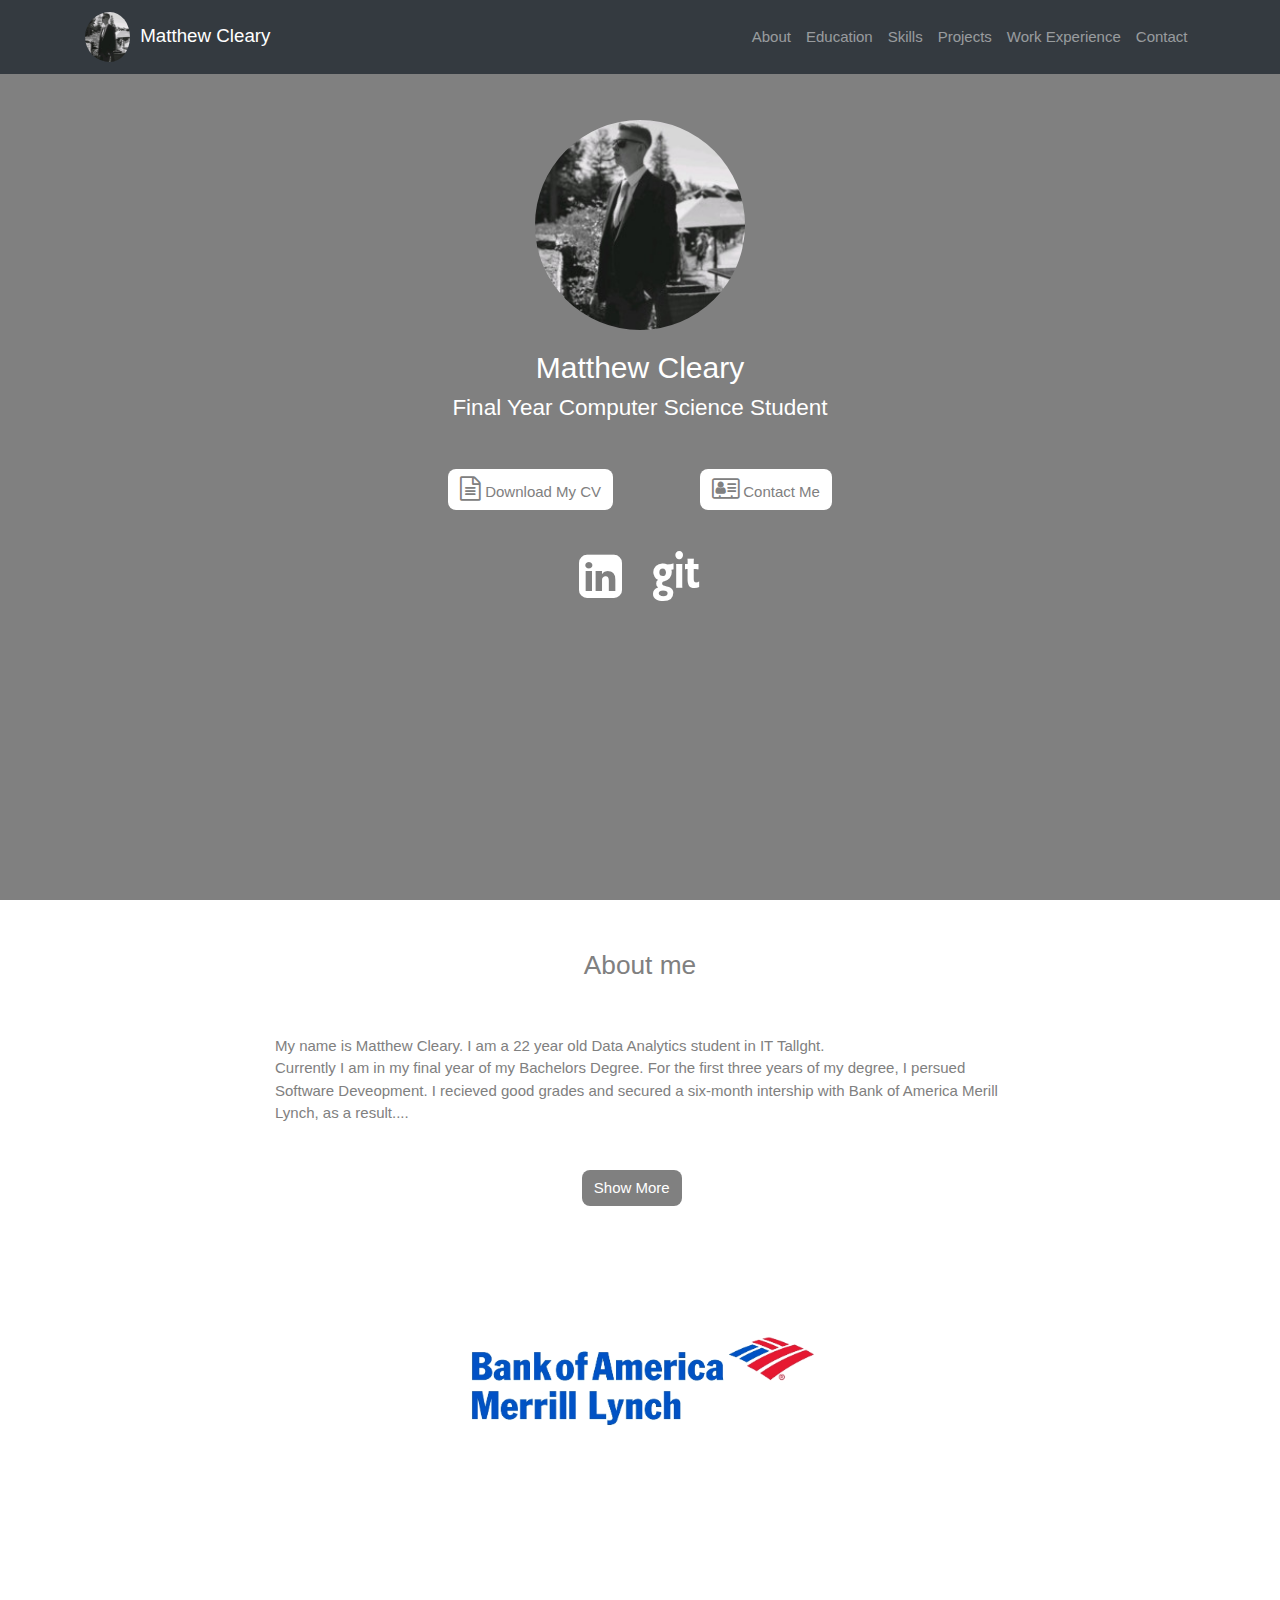
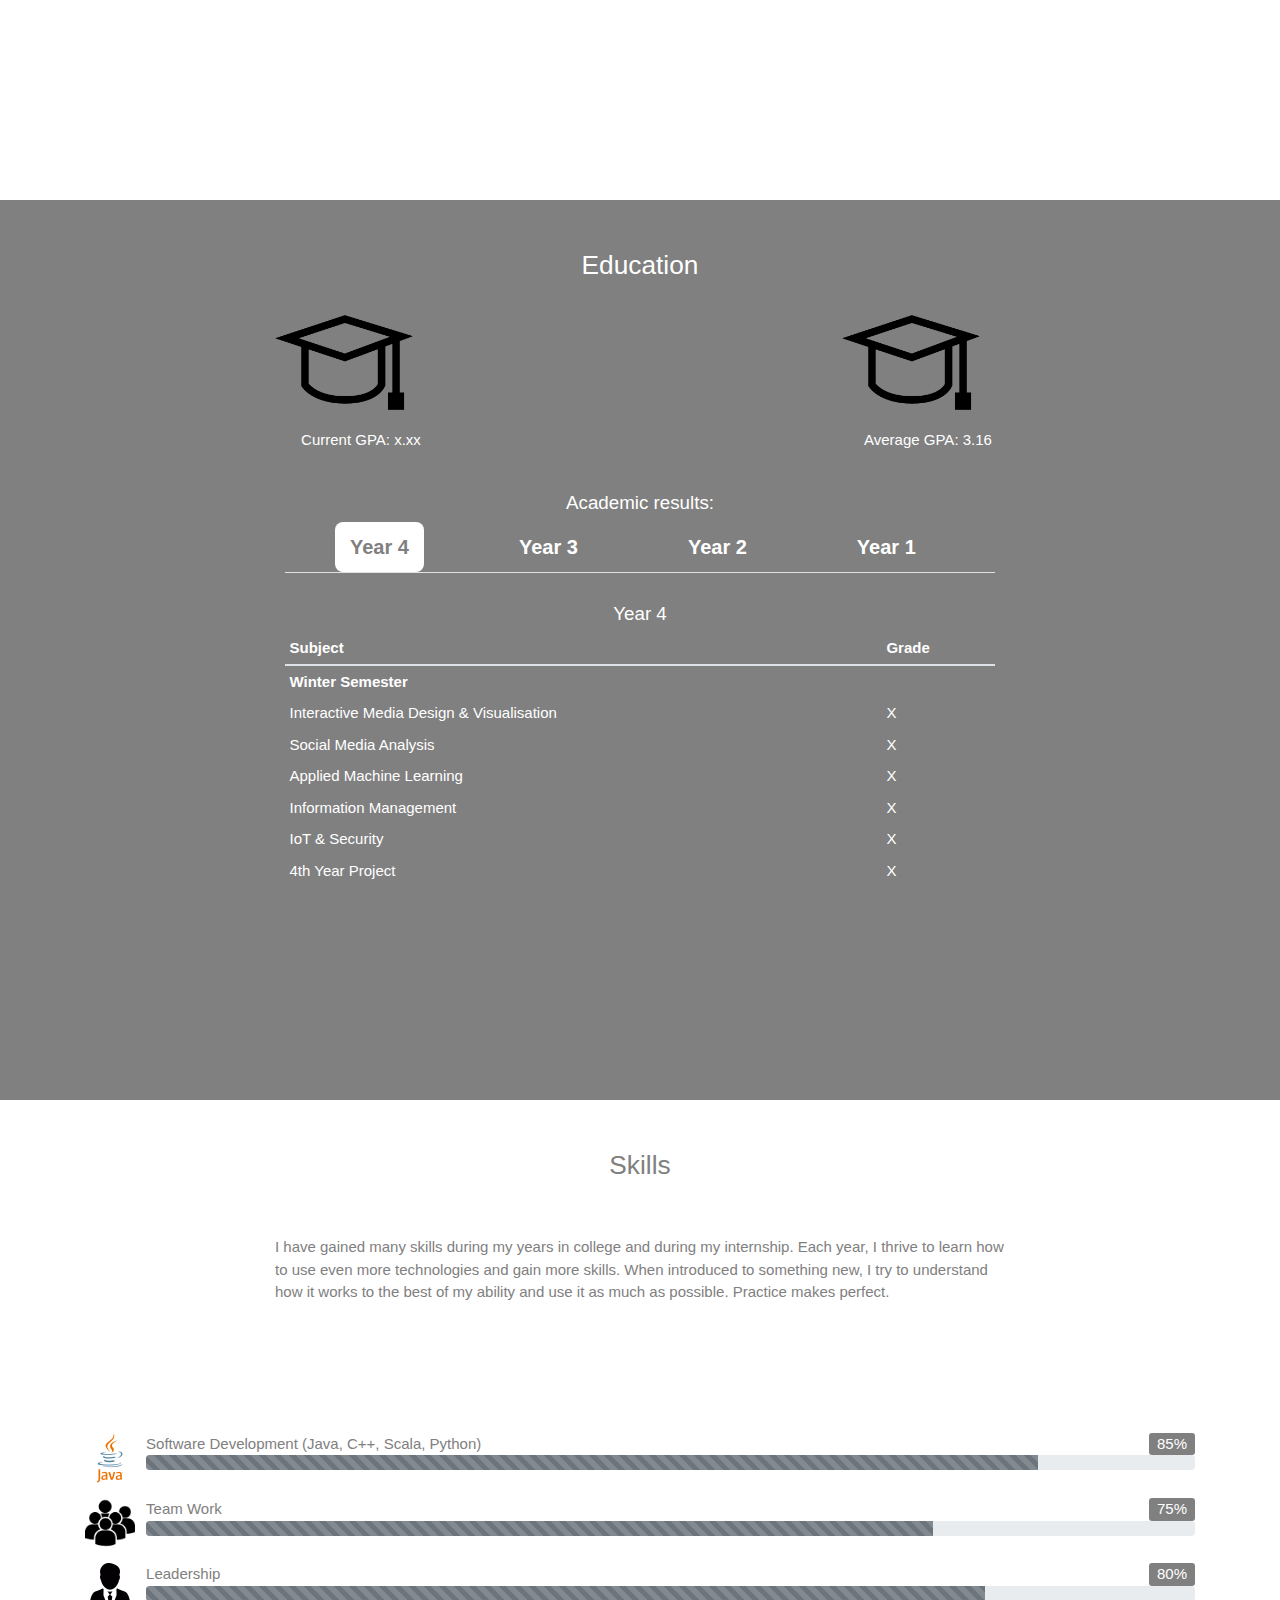
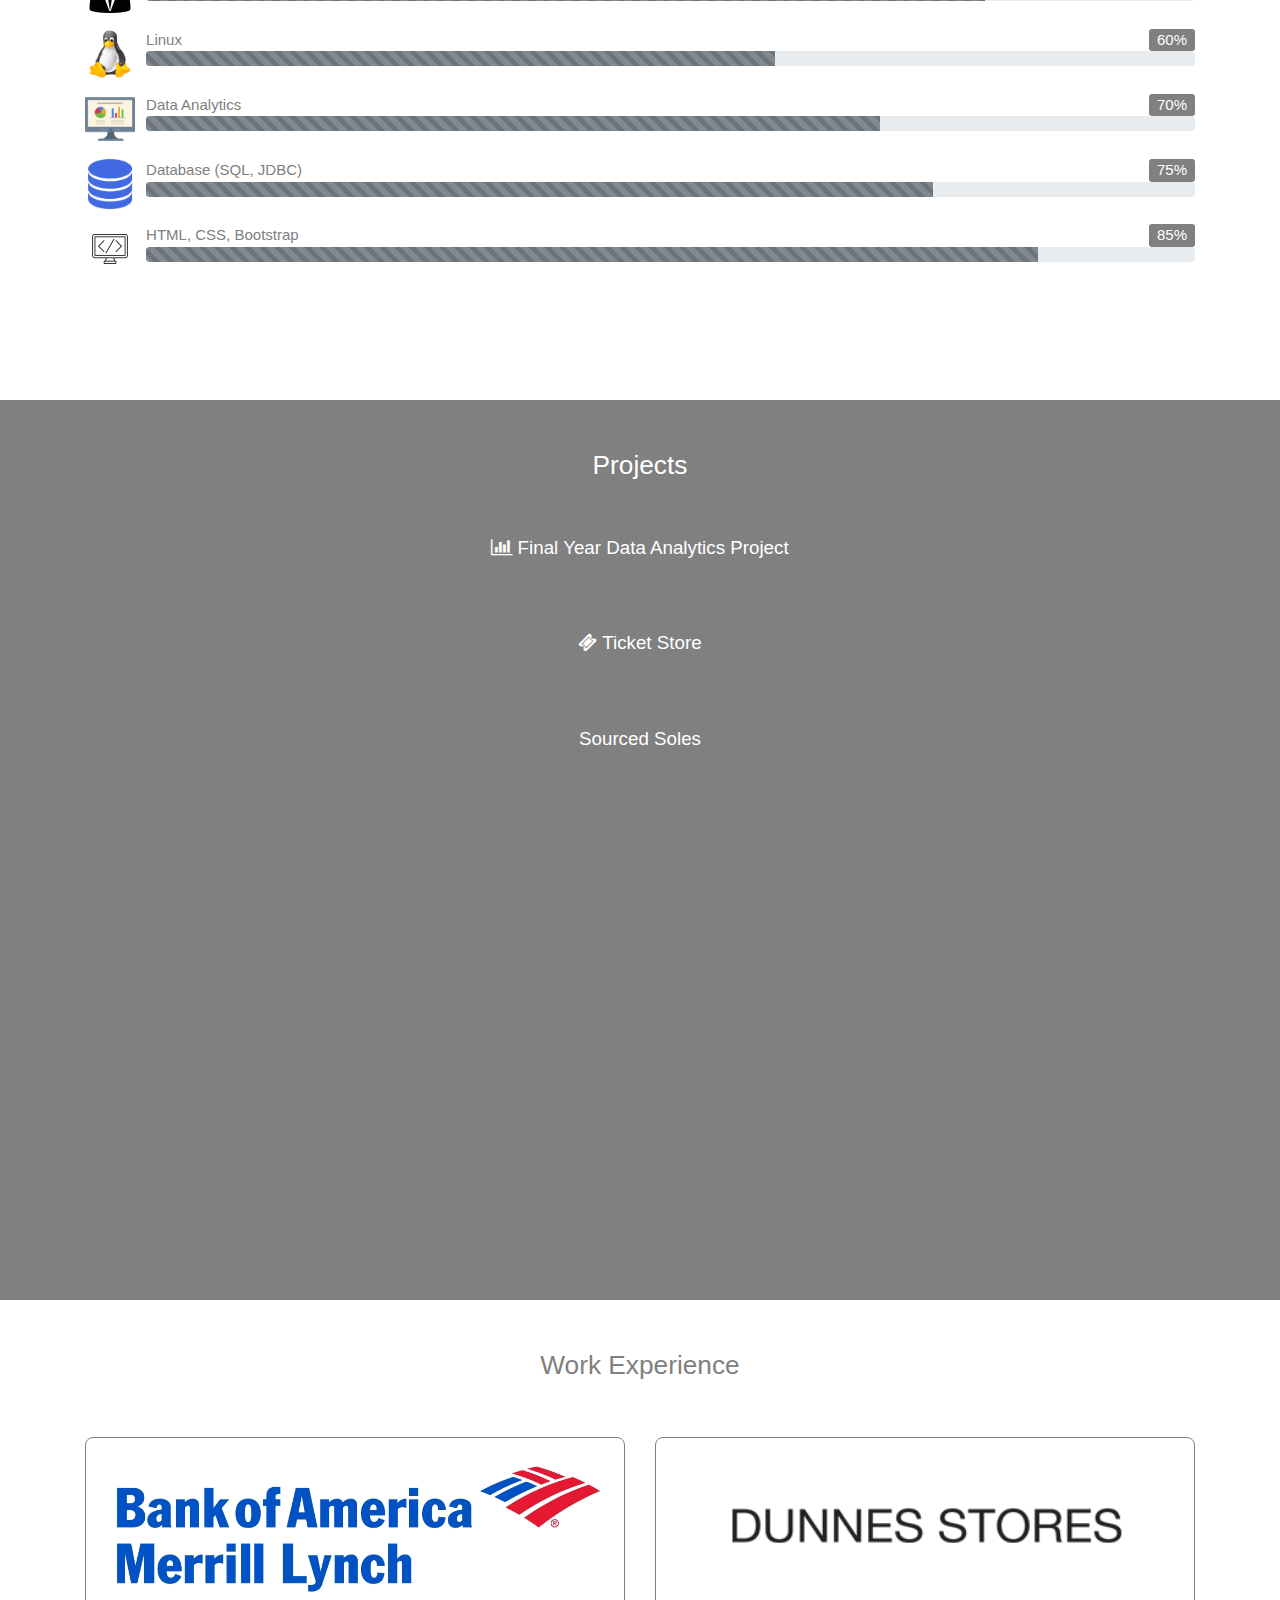
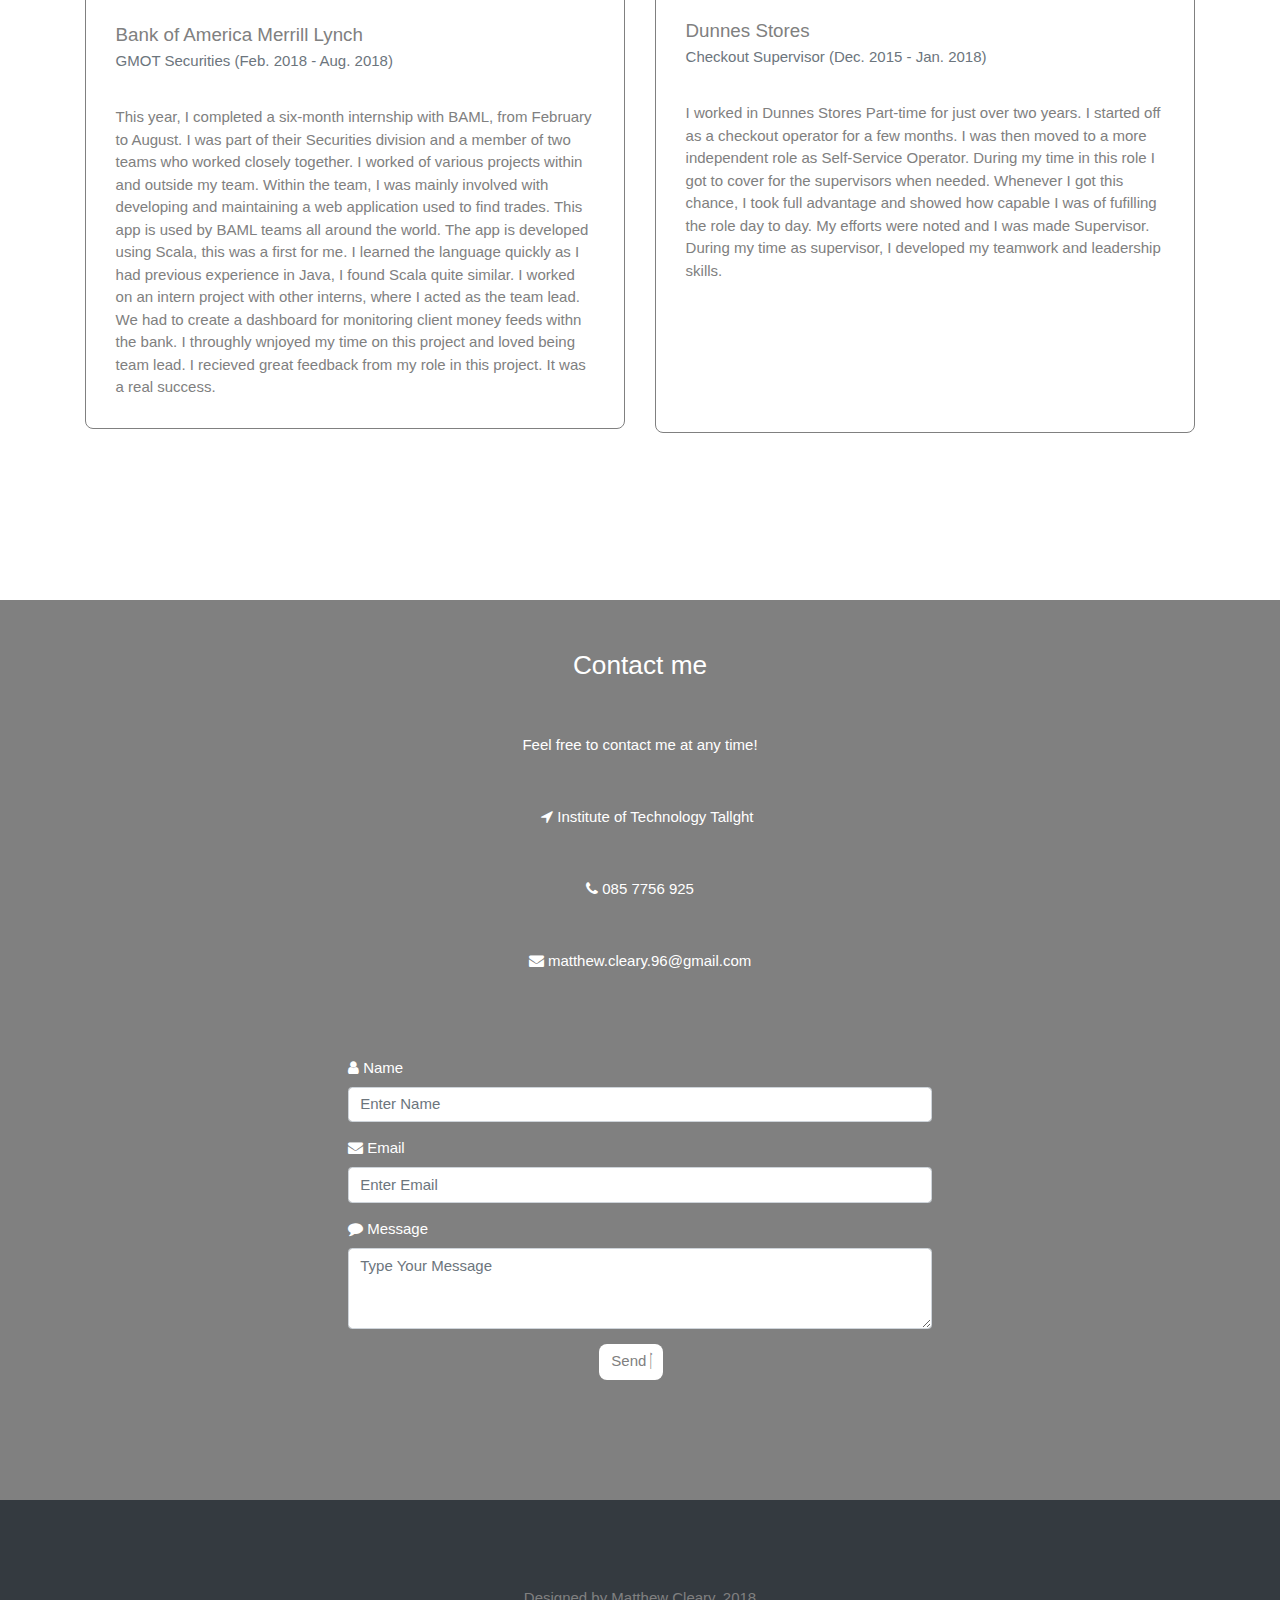
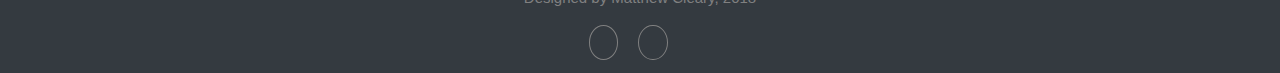
==== index.html @ 4af8a333 "Publish CV" ====
<!DOCTYPE html>
<html lang="en">

  <head>

    <meta charset="utf-8">
    <meta name="viewport" content="width=device-width, initial-scale=1.0">
    <meta name="description" content="">
    <meta name="author" content="">

    <title>Matthew Cleary</title>

  
  <script src="https://ajax.googleapis.com/ajax/libs/jquery/3.3.1/jquery.min.js"></script>
  <script src="https://maxcdn.bootstrapcdn.com/bootstrap/3.3.7/js/bootstrap.min.js"></script>
  <link rel="stylesheet" href="https://cdnjs.cloudflare.com/ajax/libs/font-awesome/4.7.0/css/font-awesome.min.css">
  <link rel='stylesheet' href='https://use.fontawesome.com/releases/v5.5.0/css/all.css' integrity='sha384-B4dIYHKNBt8Bc12p+WXckhzcICo0wtJAoU8YZTY5qE0Id1GSseTk6S+L3BlXeVIU' crossorigin='anonymous'>
  <link rel="stylesheet" href="https://cdnjs.cloudflare.com/ajax/libs/font-awesome/4.7.0/css/font-awesome.min.css">
  <link href="css/hover.css" rel="stylesheet" media="all">  
  <link rel="stylesheet" href="https://www.w3schools.com/w3css/4/w3.css">

    <!-- Bootstrap core CSS -->
    <link href="vendor/bootstrap/css/bootstrap.min.css" rel="stylesheet">

    <!-- Custom styles for this template -->
    <link href="css/cv.css" rel="stylesheet">

  </head>

  <body id="page-top">

    <!-- Navigation -->
    <nav class="navbar navbar-expand-lg navbar-dark bg-dark fixed-top" id="mainNav">
      <div class="container">
        <a class="navbar-brand js-scroll-trigger" href="#page-top"> <img src="images/profile.jpg" alt="Avatar" class="avatarnav"> Matthew Cleary </a>
        <button class="navbar-toggler" type="button" data-toggle="collapse" data-target="#navbarResponsive" aria-controls="navbarResponsive" aria-expanded="false" aria-label="Toggle navigation">
          <span class="navbar-toggler-icon"></span>
        </button>
        <div class="collapse navbar-collapse" id="navbarResponsive">
          <ul class="navbar-nav ml-auto">
            <li class="nav-item">
              <a class="nav-link js-scroll-trigger" href="#about">About</a>
            </li>
            <li class="nav-item">
              <a class="nav-link js-scroll-trigger" href="#education">Education</a>
            </li>
            <li class="nav-item">
              <a class="nav-link js-scroll-trigger" href="#skills">Skills</a>
            </li>
            <li class="nav-item">
              <a class="nav-link js-scroll-trigger" href="#projects">Projects</a>
            </li>
            <li class="nav-item">
              <a class="nav-link js-scroll-trigger" href="#work">Work Experience</a>
            </li>
            <li class="nav-item">
              <a class="nav-link js-scroll-trigger" href="#contact">Contact</a>
            </li>
          </ul>
        </div>
      </div>
    </nav>

    <header class="text-white">
      <div class="container-fluid text-center">
        <img class="img-responsive w3-animate-right" src="images/profile.jpg" alt="Avatar" id="avatarhead">
        <h2>Matthew Cleary</h2>
        <h4>Final Year Computer Science Student</h4>
      </div>
      <div class="col-md-8 mx-auto text-center">
        <button type="submit" class="btn" style="margin: 5%"  onclick="window.open('CVForMatthewCleary.docx')"> <i class="fa fa-file-text-o" style="font-size:24px;"></i> Download My CV</button>
        <button type="submit" class="btn" style="margin: 5%"  onclick="window.location.href='#contact'"> <i class="fa fa-address-card-o" style="font-size:24px"></i> Contact Me</button>
      </div>
      <div class="col-md-8 mx-auto text-center">
        <a class="LI-simple-link" href='www.linkedin.com/in/matthewcleary96' target="_blank"><i class="fa fa-linkedin-square" style="font-size:50px"></i></a>
        <a class="git-simple-link" href='https://github.com/MattCleary' target="_blank"><i class="fa fa-git" style="font-size:50px; margin-left: 3%"></i></a>
        </div>
    </header>

    <section id="about">
      <div class="container">
        <div class="row">
          <div class="col-md-8 mx-auto" style="margin-bottom: 4%">
            <h3>About me</h3>
          </div>
          <div class="col-md-8 mx-auto" style="margin-bottom: 4%">
            <p id="content">My name is Matthew Cleary. I am a 22 year old Data Analytics student in IT Tallght. <br>
              Currently I am in my final year of my Bachelors Degree. For the first three years of my degree, I persued Software Deveopment.
              I recieved good grades and secured a six-month intership with Bank of America Merill Lynch, as a result.<span id="dots">...</span><span id="more">
              After completing my internship, I realised I did not enjoy development as much as I thought. 
              I considered whether I wanted to contiue with development for some time. When college started back, there was the option of doing Data Analytics.
              I decided to take on the opportunity and specialise in Data Analytics for my final year.</span>
            </p>       
          </div>
          <div class="col-md-8 mx-auto" style="margin-bottom: 4%">
            <button class="btn" style="color: white" onclick="showMore()" id="show-more">Show More</button>
          </div>
          <div class="col-lg-8 mx-auto" style="margin-bottom: 4%">
              <div id="carousel" class="carousel slide" data-ride="carousel" style="margin-top: 10%">
                  <div class="carousel-inner">
                    <div class="carousel-item active">
                      <img class="d-block w-100" src="images/baml.png" alt="First slide" style="height:50%">
                    </div>
                    <div class="carousel-item">
                      <img class="d-block w-100" src="images/itt.png" alt="Second slide"  style="height:50%">
                    </div>
                  </div>
                </div>
            </div>
        </div>
      </div>
    </section>

    <section id="education">
      <div class="container">
        <div class="row">
          <div class="col-md-8 mx-auto">
            <h3>Education</h3>
          </div>
        <div class="row">
          <div class="zoom">
            <img class="img-circle" src="images/grad.png" alt="grad" style="width:80%">
            <h6>Current GPA: x.xx</h6>
          </div>
          <div class="zoom">
            <img class="img-circle" src="images/grad.png" alt="grad" style="width:80%">
            <h6>Average GPA: 3.16</h6>
          </div>
        </div>
          </div>
          <div class="col-md-8 mx-auto" id="results">
              <h5>Academic results: </h5>     
            <ul class="nav nav-tabs nav-justified">
                <li class="active"><a data-toggle="tab" href="#year4"><strong>Year 4</strong></a></li>
                <li><a data-toggle="tab" href="#year3"><strong>Year 3</strong></a></li>
                <li><a data-toggle="tab" href="#year2"><strong>Year 2</strong></a></li>
                <li><a data-toggle="tab" href="#year1"><strong>Year 1</strong></a></li>
              </ul>              
              <div class="tab-content">
                <div id="year4" class="tab-pane active">
                  <h5>Year 4</h5>
                  <table class="table borderless table-sm">
                    <thead>
                      <tr>
                        <th scope="col">Subject</th>
                        <th scope="col">Grade</th>
                      </tr>
                    </thead>
                    <tbody>
                      <tr>
                          <td><strong>Winter Semester</td>
                          <td></td>                        
                      </tr>
                      <tr>
                        <td>Interactive Media Design & Visualisation</td>
                        <td>X</td>                        
                      </tr>
                      <tr>
                        <td>Social Media Analysis</td>
                        <td>X</td>
                      </tr>
                      <tr>
                        <td>Applied Machine Learning</td>
                        <td>X</td>
                      </tr>
                      <tr>
                        <td>Information Management</td>
                        <td>X</td>
                      </tr>
                      <tr>
                        <td>IoT & Security</td>
                        <td>X</td>
                      </tr>
                      <tr>
                        <td>4th Year Project</td>
                        <td>X</td>
                      </tr>
                    </tbody>
                  </table>
                </div>
                <div id="year3" class="tab-pane fade">
                  <h5>Year 3</h5>
                  <table class="table borderless table-sm">
                    <thead>
                      <tr>
                        <th scope="col">Subject</th>
                        <th scope="col">Grade</th>
                      </tr>
                    </thead>
                    <tbody>
                        <tr>
                            <td><strong>Spring Semester</td>
                            <td></td>                        
                        </tr>
                      <tr>
                        <td>Industrial Placement</td>
                        <td>Pass (30 credits)</td>                        
                      </tr>
                      <tr>
                          <td><strong>Winter Semester</td>
                          <td></td>                        
                      </tr>
                      <tr>
                        <td>Web Application Development</td>
                        <td>C+</td>
                      </tr>
                      <tr>
                        <td>Operating Systems</td>
                        <td>B</td>
                      </tr>
                      <tr>
                        <td>Cloud Computing</td>
                        <td>B-</td>
                      </tr>
                      <tr>
                        <td>Advanced Databases</td>
                        <td>B+</td>
                      </tr>
                      <tr>
                        <td>Data Structures and Algorithms</td>
                        <td>B+</td>
                      </tr>
                      <tr>
                        <td>Data Analysis</td>
                        <td>B</td>
                      </tr>
                    </tbody>
                  </table>
                </div>
                <div id="year2" class="tab-pane fade">
                  <h5>Year 2</h5>
                  <table class="table borderless table-sm">
                    <thead>
                      <tr>
                        <th scope="col">Subject</th>
                        <th scope="col">Grade</th>
                      </tr>
                    </thead>
                    <tbody>
                        <tr>
                            <td><strong>Spring Semester</td>
                            <td></td>                        
                        </tr>
                      <tr>
                        <td>Software Development 4</td>
                        <td>B+</td>                        
                      </tr>
                      <tr>
                        <td>Project</td>
                        <td>A</td>                        
                      </tr>
                      <tr>
                        <td>Networking 2</td>
                        <td>A</td>                        
                      </tr>
                      <tr>
                        <td>Management Science</td>
                        <td>A</td>                        
                      </tr>
                      <tr>
                        <td>Object Oriented Analysis and Design</td>
                        <td>C</td>                        
                      </tr>
                      <tr>
                        <td>Information Security</td>
                        <td>B</td>                        
                      </tr>
                      <tr>
                          <td><strong>Winter Semester</td>
                          <td></td>                        
                      </tr>
                      <tr>
                          <td>Software Development 3</td>
                          <td>B+</td>                        
                      </tr>
                      <tr>
                          <td>Software Quality Assurance and Testing</td>
                          <td>B</td>                        
                      </tr>
                      <tr>
                          <td>Networking 1</td>
                          <td>B-</td>                        
                      </tr>
                      <tr>
                          <td>Database Design and Programming</td>
                          <td>C+</td>                        
                      </tr>
                      <tr>
                          <td>Discrete Mathematics</td>
                          <td>A</td>                        
                      </tr>
                      <tr>
                          <td>Web and Mobile Design and Development</td>
                          <td>B</td>                        
                      </tr>
                    </tbody>
                  </table>
                </div>
                <div id="year1" class="tab-pane fade">
                    <h5>Year 1</h5>
                    <table class="table borderless table-sm">
                      <thead>
                        <tr>
                          <th scope="col">Subject</th>
                          <th scope="col">Grade</th>
                        </tr>
                      </thead>
                      <tbody>
                          <tr>
                              <td><strong>Spring Semester</td>
                              <td></td>                        
                          </tr>
                          <tr>
                              <td>Software Development 2</td>
                              <td>B+</td>                        
                          </tr>
                          <tr>
                              <td>Object Oriented System Analysis</td>
                              <td>C+</td>                        
                          </tr>
                          <tr>
                              <td>Social Media Communications</td>
                              <td>B+</td>                        
                          </tr>
                          <tr>
                              <td>Statistics</td>
                              <td>B+</td>                        
                          </tr>
                          <tr>
                              <td>Database Fundamentals</td>
                              <td>A</td>                        
                          </tr>
                          <tr>
                              <td>Operating Systems Fundamentals</td>
                              <td>B-</td>                        
                          </tr>
                          <tr>
                              <td><strong>Winter Semester</td>
                              <td></td>                        
                          </tr>
                          <tr>
                              <td>Software Development 1</td>
                              <td>A</td>                        
                          </tr>
                          <tr>
                              <td>Computer Architecture</td>
                              <td>B</td>                        
                          </tr>
                          <tr>
                              <td>Fundamentals of Interface and Web</td>
                              <td>B-</td>                        
                          </tr>
                          <tr>
                              <td>Business and Information Systems</td>
                              <td>B</td>                        
                          </tr><tr>
                              <td>Discrete Mathematics</td>
                              <td>C</td>                        
                          </tr>
                          <tr>
                              <td>Learning to Learn</td>
                              <td>B+</td>                        
                          </tr>
                      </tbody>
                    </table>
                  </div>
              </div>
          </div>
        </div>
      </div>
    </section>

    <section id="skills">
      <div class="container">
        <div class="row">
          <div class="col-md-8 mx-auto">
            <h3>Skills</h3>
            <p>I have gained many skills during my years in college and during my internship. Each year, I thrive to learn how to use even more technologies and gain more skills. 
              When introduced to something new, I try to understand how it works to the best of my ability and use it as much as possible. Practice makes perfect.</p>
          </div>
          <div class="col-md-12 mx-auto" style="margin-top: 10%">
              <span class="progress-title">Software Development (Java, C++, Scala, Python)</span>              
              <span class="progress-percent">85%</span>
              <img src="images/java.png" alt="Avatar" class="progress-img">
                <div class="progress">
                  <div class="progress-bar bg-secondary progress-bar-animated progress-bar-striped active" role="progressbar" aria-valuenow="85" aria-valuemin="0" aria-valuemax="100" style="width:85%"></div> 
                </div>
              <span class="progress-title">Team Work</span>
              <span class="progress-percent">75%</span>
              <img src="images/team.png" alt="Avatar" class="progress-img">
                <div class="progress">
                  <div class="progress-bar bg-secondary progress-bar-animated progress-bar-striped active" role="progressbar" aria-valuenow="75" aria-valuemin="0" aria-valuemax="100" style="width:75%"></div>
                </div>
              <span class="progress-title">Leadership</span>
              <span class="progress-percent">80%</span>
              <img src="images/lead.png" alt="Avatar" class="progress-img">
                <div class="progress">
                  <div class="progress-bar bg-secondary progress-bar-animated progress-bar-striped active" role="progressbar" aria-valuenow="80" aria-valuemin="0" aria-valuemax="100" style="width:80%"></div>
                </div>
              <span class="progress-title">Linux</span>
              <span class="progress-percent">60%</span>
              <img src="images/linux.png" alt="Avatar" class="progress-img">
                <div class="progress">
                  <div class="progress-bar bg-secondary progress-bar-animated progress-bar-striped active" role="progressbar" aria-valuenow="60" aria-valuemin="0" aria-valuemax="100" style="width:60%"></div>
                </div>
              <span class="progress-title">Data Analytics</span>
              <span class="progress-percent">70%</span>
              <img src="images/data.png" alt="Avatar" class="progress-img">
                <div class="progress">
                  <div class="progress-bar bg-secondary progress-bar-animated progress-bar-striped active" role="progressbar" aria-valuenow="70" aria-valuemin="0" aria-valuemax="100" style="width:70%"></div>
                </div>
              <span class="progress-title">Database (SQL, JDBC)</span>
              <span class="progress-percent">75%</span>
              <img src="images/db.png" alt="Avatar" class="progress-img">
                <div class="progress">
                  <div class="progress-bar bg-secondary progress-bar-animated progress-bar-striped active" role="progressbar" aria-valuenow="75" aria-valuemin="0" aria-valuemax="100" style="width:75%"></div>
                </div>
              <span class="progress-title">HTML, CSS, Bootstrap</span>
              <span class="progress-percent">85%</span>
              <img src="images/web.png" alt="Avatar" class="progress-img">
                <div class="progress">
                  <div class="progress-bar bg-secondary progress-bar-animated progress-bar-striped active" role="progressbar" aria-valuenow="85" aria-valuemin="0" aria-valuemax="100" style="width:85%"></div>
              </div>
          </div>
        </div>        
      </div>
    </section>

    <section id="projects">
        <div class="container">
          <div class="row">
            <div class="col-md-8 mx-auto" style="margin-bottom: 1%">
              <h3>Projects</h3>          
            </div>
            <div class="col-sm-8 mx-auto">
                <div class="panel-group" id="accordion" role="tablist" aria-multiselectable="true" style="margin: 5%">
                    <div class="panel panel-default">
                      <div class="panel-heading" role="tab" id="headingOne">
                        <h5 class="panel-title text-center">
                          <a role="button" data-parent="#accordion" aria-expanded="true" aria-controls="collapseOne" data-toggle="collapse" href="#collapse1"><i class="fa fa-bar-chart-o"></i> Final Year Data Analytics Project</a>
                        </h5>
                      </div>
                      <div id="collapse1" class="panel-collapse collapse in active" role="tab-panel" aria-labelledby="headingOne">
                        <div class="panel-body text-center">
                          <img src="images/data.png" class="img-circle img-responsive" id="project-img">
                          <p style="color: white;">I am currently working on my Final Year Data Analytics Project.
                            I orignally had an idea but I recently discovered a large blocker that stopped me in my path.
                            More ideas are coming about, and being finalised. My next step is to find a useable dataset to work with. 
                            With this data, I plan to build several models and run tests on the data and come up with some predictions.
                          </p>
                        </div>
                      </div>
                    </div>
                  </div>
            </div>
            <div class="col-sm-8 mx-auto">
                <div class="panel-group" id="accordion" role="tablist" aria-multiselectable="true" style="margin: 5%">
                    <div class="panel panel-default">
                      <div class="panel-heading" role="tab" id="headingTwo">
                        <h5 class="panel-title text-center">
                          <a role="button" data-parent="#accordion" aria-expanded="true" aria-controls="collapseOne" data-toggle="collapse" href="#collapse2"><i class="fa fa-ticket"></i> Ticket Store</a>
                        </h5>
                      </div>
                      <div id="collapse2" class="panel-collapse collapse in" role="tab-panel" aria-labelledby="headingTwo">
                        <div class="panel-body text-center">
                          <img src="images/music.png" class="img-circle img-responsive" id="project-img">
                          <p style="color: white;">Designed for our Second Year Project. 
                            JavaPlay Framework CRUD Application. TicketStore is an online event booking system. Users can buy tickets for music, sporting, comedy events and more.
                            TicketStore is complete with sign up, login, shopping cart, order details, conatct us, etc. It also includes full admin functionality. When an account is set to an admin role,
                            that account will have special access to creating, updating and deleting events and tickets. They can also handle user queries, edit user settings and much more.
                            We recieved an A for our efforts.
                          </p>
                          <a class="git-simple-link" href='https://github.com/MattCleary/TicketStore' target="_blank"><i class="fa fa-git" style="font-size:36px; margin: 3%"></i></a>
                        </div>
                      </div>
                    </div>
                  </div>
            </div>
            <div class="col-sm-8 mx-auto">
                <div class="panel-group"  id="accordion" role="tablist" aria-multiselectable="true" style="margin: 5%">
                    <div class="panel panel-default">
                      <div class="panel-heading" role="tab" id="headingThree">
                        <h5 class="panel-title text-center">
                          <a data-toggle="collapse" href="#collapse3"><i class="fas fa-shoe-prints"></i> Sourced Soles</a>
                        </h5>
                      </div>
                      <div id="collapse3" class="panel-collapse collapse in" role="tab-panel" aria-labelledby="headingThree">
                        <div class="panel-body text-center">
                          <img src="images/shoe.png" class="img-circle img-responsive" id="project-img">
                          <p style="color: white;">Web Store developed using the Java Play Framework. 
                            Developed in my First Year with two other Students, Sourced Soles is an only store where users could purchase hard to find shoes.
                            The website has full checkout functionality as well as a complete order detail, sign up, login, and transaction history.
                            We recieved an A grade for our efforts.
                          </p>
                          <a class="git-simple-link" href='https://github.com/MattCleary/SourcedSoles' target="_blank"><i class="fa fa-git" style="font-size:36px; margin: 3%"></i></a>
                        </div>
                      </div>
                    </div>
                  </div>
            </div>                    
          </div>
        </div>
      </section>

      <section id="work">
          <div class="container">
              <div class="col-sm-8 mx-auto" style="margin-bottom: 5%">
                <h3>Work Experience</h3>
              </div>
              <div class="row">
                <div class="col-md-6">
                  <div class="card">
                    <img class="card-img-top" src="images/baml.png">
                  <div class="card-body">
                    <h5 class="card-title">Bank of America Merrill Lynch</h5>
                    <h6 class="card-subtitle mb-2 text-muted">GMOT Securities (Feb. 2018 - Aug. 2018)</h6>
                    <p class="card-text">This year, I completed a six-month internship with BAML, from February to August.
                      I was part of their Securities division and a member of two teams who worked closely together. 
                      I worked of various projects within and outside my team. Within the team, I was mainly involved with developing and maintaining a web application used to find trades.
                      This app is used by BAML teams all around the world. The app is developed using Scala, this was a first for me. I learned the language quickly as I had previous experience in Java, I found Scala quite similar.
                      I worked on an intern project with other interns, where I acted as the team lead. We had to create a dashboard for monitoring client money feeds withn the bank.
                      I throughly wnjoyed my time on this project and loved being team lead. I recieved great feedback from my role in this project. It was a real success.
                    </p>
                  </div>
                  </div>
                </div>
                <div class="col-md-6">
                  <div class="card">
                    <img class="card-img-top" src="images/dunnes.png" id="card2-img">
                    <div class="card-body">
                      <h5 class="card-title">Dunnes Stores</h5>
                      <h6 class="card-subtitle mb-2 text-muted">Checkout Supervisor (Dec. 2015 - Jan. 2018)</h6>
                      <p class="card-text" style="margin-bottom: 25%">I worked in Dunnes Stores Part-time for just over two years. I started off as a checkout operator for a few months.
                        I was then moved to a more independent role as Self-Service Operator. During my time in this role I got to cover for the supervisors when needed.
                        Whenever I got this chance, I took full advantage and showed how capable I was of fufilling the role day to day. My efforts were noted and I was made Supervisor.
                        During my time as supervisor, I developed my teamwork and leadership skills. 
                      </p>
                    </div>
                  </div>
                </div>
            </div>
          </div>
        </section>

    <section id="contact">
      <div class="container">
        <div class="row">
          <div class="col-md-8 mx-auto" id="contact-me">
            <h3>Contact me</h3>
            <p> Feel free to contact me at any time!</p>
            <p> <i class="fa fa-location-arrow" style="color:white; margin-left: 2%"></i> Institute of Technology Tallght</p>
            <p> <i class="fa fa-phone" style="color:white"></i>  085 7756 925  </p>
            <p> <i class="fa fa fa-envelope" style="color:white"></i> matthew.cleary.96@gmail.com  </p>
          </div>
          <div class="col-md-8 mx-auto">        
                <form id="reused_form" style="margin: 10%">
                   <div class="form-group">
                     <label><i class="fa fa-user" aria-hidden="true"></i> Name</label>
                     <input type="text" name="name" class="form-control" placeholder="Enter Name" required>
                   </div>
                   <div class="form-group">
                     <label><i class="fa fa-envelope" aria-hidden="true"></i> Email</label>
                     <input type="email" name="email" class="form-control" placeholder="Enter Email" required>
                   </div>
                   <div class="form-group">
                     <label><i class="fa fa-comment" aria-hidden="true"></i> Message</label>
                     <textarea rows="3" name="message" class="form-control" placeholder="Type Your Message"></textarea required>
                   </div>

                   <button type="button" class="btn" style="margin-left: 43%" data-toggle="modal" data-target="#myModal"> Send <i class='fas fa-check'></i></button>
                    
                    <div id="myModal" class="modal fade" role="dialog" style="margin-top: 20%">
                      <div class="modal-dialog modal-sm">                        
                        <div class="modal-content">
                          <div class="modal-body">
                            <p class="text-center" style="font-size: 20px"> Thank you for your message! </p>                             
                          </div>
                          <div class="modal-footer">
                              <button type="button" class="btn" data-dismiss="modal">&times;Close</button>
                          </div>
                        </div>
                      </div>
                    </div>
                </form>
              </div>
              </div>
            </div>
        </div>
    </section>


    <footer class="py-1 bg-dark">
      <div class="container">
          <p class="text-center" style="margin-bottom: 2%">Designed by Matthew Cleary, 2018</p>
          <ul class="social_footer_ul" style="margin-left: 40%">
          <li><a href='www.linkedin.com/in/matthewcleary96' target="_blank"><i class="fab fa-linkedin"></i></a></li>
          <li><a href="https://github.com/MattCleary" target="_blank"><i class="fab fa-git"></i></a></li>
          </ul>
      </div>       
    </footer>
      </footer> 

    <!-- Bootstrap core JavaScript -->
    <script src="vendor/jquery/jquery.min.js"></script>
    <script src="vendor/bootstrap/js/bootstrap.bundle.min.js"></script>

    <!-- Plugin JavaScript -->
    <script src="vendor/jquery-easing/jquery.easing.min.js"></script>

   
    <script src="js/scrolling-nav.js"></script>
    <script src="js/showmore.js"></script>
    <script src="js/contact.js"></script>
    <script src="js/panel.js"></script>

  </body>

</html>
---- css/cv.css ----
/*!
 * Start Bootstrap - Scrolling Nav (https://startbootstrap.com/template-overviews/scrolling-nav)
 * Copyright 2013-2017 Start Bootstrap
 * Licensed under MIT (https://github.com/BlackrockDigital/startbootstrap-scrolling-nav/blob/master/LICENSE)
 */

header {
	height: 100vh;
	background-color: grey;
	padding-top: 50%;
}

@media (min-width: 992px) {
  header {
    padding: 100px 0 100px;
  }
}

section {
	height: 100vh;
	padding: 50px 0;
	color: grey;
}

#education {
	height: 100vh;
	background-color: grey;
	color: white;
}

#projects {
	height: 100vh;
	background-color: grey;
	color: white;
}

#contact {
	height: 100vh;
	background-color: grey;
	color: white;
}

#carousel {
	height: 100vh;
	width: 50%;
	margin: auto;
}

#avatarhead {
	vertical-align: middle;
	width: 250px;
	height: 250px;
	border-radius: 50%;
	padding: 20px;
}

#avatarhead:hover {		
    -webkit-transform: scale(1.1);
    transform: scale(1.1);
}

.avatarnav {
	vertical-align: middle;
	width: 50px;
	height: 50px;
	border-radius: 50%;
	padding-right: 5px;
}

.avatarnav:hover {		
    -webkit-transform: scale(1.1);
    transform: scale(1.1);
}

.nav-item:hover {		
    -webkit-transform: scale(1.1);
    transform: scale(1.1);
}

#content {
		margin: 0 auto;

	max-height: 180px;
	overflow: hidden;

	/* Set Transitions */
	transition: max-height 0.7s;
}

#content.open {
	max-height: 100px;
	/* Set transitions */
	transition: max-height 0.7s;
}

tr:hover {
	-webkit-transform: scale(1.1);
    transform: scale(1.1);
}

.borderless td, .borderless th {
    border: none;
}

h3 {
	text-align: center;
}

#more {
	display: none;
}

#show-more {
	margin-left: 42%;
	background-color: grey;
}

#show-more:hover {	
    background-color: #007bff;
	color: white;
}

.tab-content h3 {
	padding: 20px;
	color: white;
	transition: ease-in;
}

.nav-tabs>li>a {
	margin-left: 50px;
	font-size: 20px;
	margin-right: 30px;
	border-radius: 8px;
}
.nav>li>a {
	color: white;
	position: relative;
	display: block;
	padding: 10px 15px;
}

.nav-tabs .active a,
	.nav-tabs .active a:hover {
		background-color: white;
		color: grey;
	}

a {
	color: white;
	text-decoration: none;
}

table {
	border: none;
}

.zoom {
	width: 20%;
	padding: 5px;
	padding-left: 50px;	
	margin-left: auto;
	margin-right: auto;
}

.zoom:hover {	
	-webkit-transform: scale(1.1);
    transform: scale(1.1); 
}

.zoom h6 {
	text-align: center;
}

.row::after {
	clear: both;
	display: table;
}

#results h5 {
	padding-top: 30px;
	text-align: center;
}

.progress {
	margin-bottom: 2.5%;
}

.progress-img:hover {
	-webkit-transform: scale(1.1);
    transform: scale(1.1);
}

.progress-img {
	float: left;
	width: 50px;
	height: 50px;
	margin-right: 1%;
}

.progress-title {
	color: grey;
	background: transparent;
}

.progress-percent {
	font-size: 15px;
	color: white;
    background-color:grey;
    float: right;
    top: 5px;
    padding: 0 8px;
    border-radius: 3px;
}

.progress-percent:hover {
	-webkit-transform: scale(1.1);
    transform: scale(1.1);
}

.btn {
	color:grey;
	background: white;
	border-radius: 8px;
}

.btn:hover {
    background-color: #007bff;
	color: white;
}

.panel-heading a:hover {
	-webkit-transform: scale(1.1);
    transform: scale(1.1);
}

p {
	color: grey;
	margin-top: 7.5%;
	font-size: 15px;
}

#project-img {
	vertical-align: middle;
	width: 150px;
	height: 150px;
	padding-right: 5px;
}

#card2-img {
	padding: 9.1%;
	padding-right: none;
}

.card {
	border-color: grey;
	border-radius: 8px;
	padding: 2%;
}

.card:hover {
	border-color: #007bff;	
    -webkit-transform: scale(1.1);
    transform: scale(1.1);
}

.social_footer_ul { 
	display:table;
	list-style-type:none;  
}

.social_footer_ul li { 
	padding-left:20px;
	float:left; 
}

.social_footer_ul li a { 
	color:grey; 
	border:1px solid grey; 
	padding:8px;
	border-radius: 50%;
}

.social_footer_ul li i {  
	width:20px; 
	height:20px; 
	text-align:center;
}

.social_footer_ul li a:hover {
	color: white;
	background-color: #007bff;
}

#contact-me p {
	text-align: center;
	color: white;
	font: 15px sans-serif;
}

#contact-me p:hover {
    -webkit-transform: scale(1.1);
    transform: scale(1.1);
}
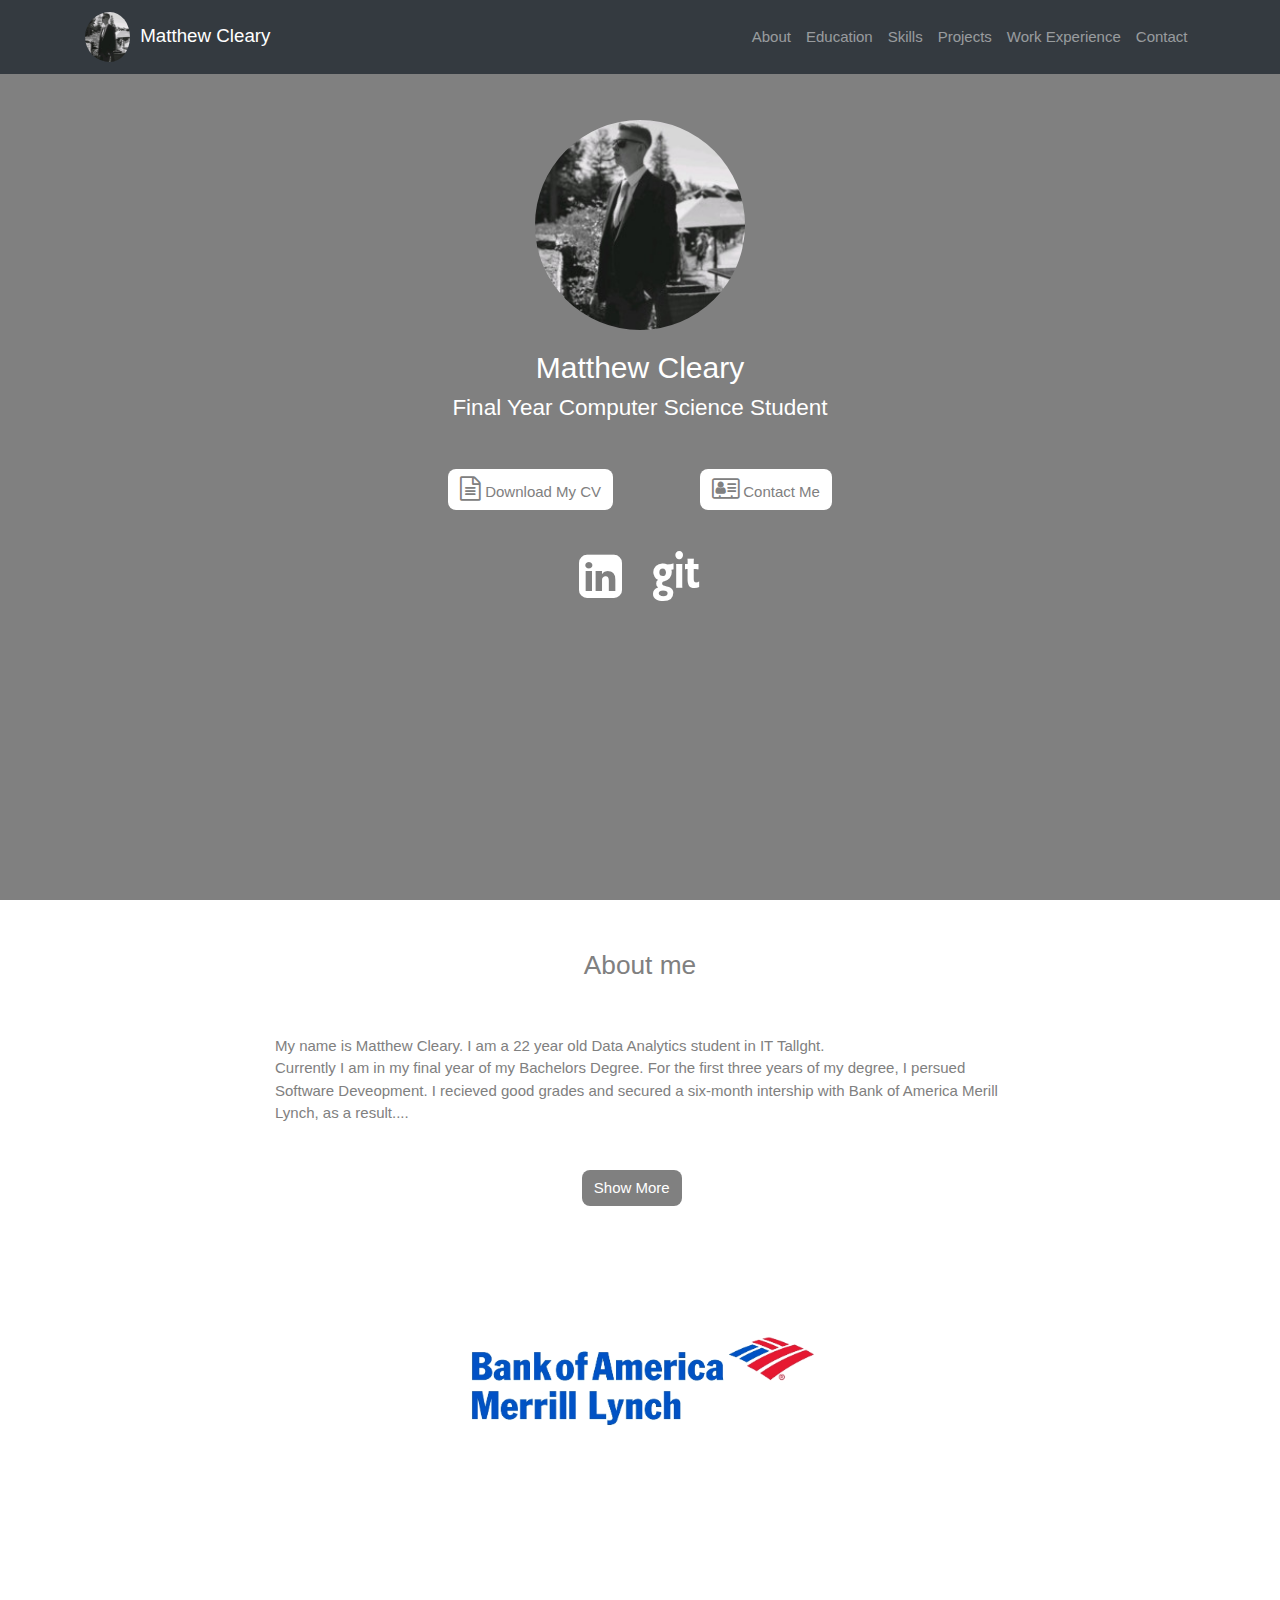
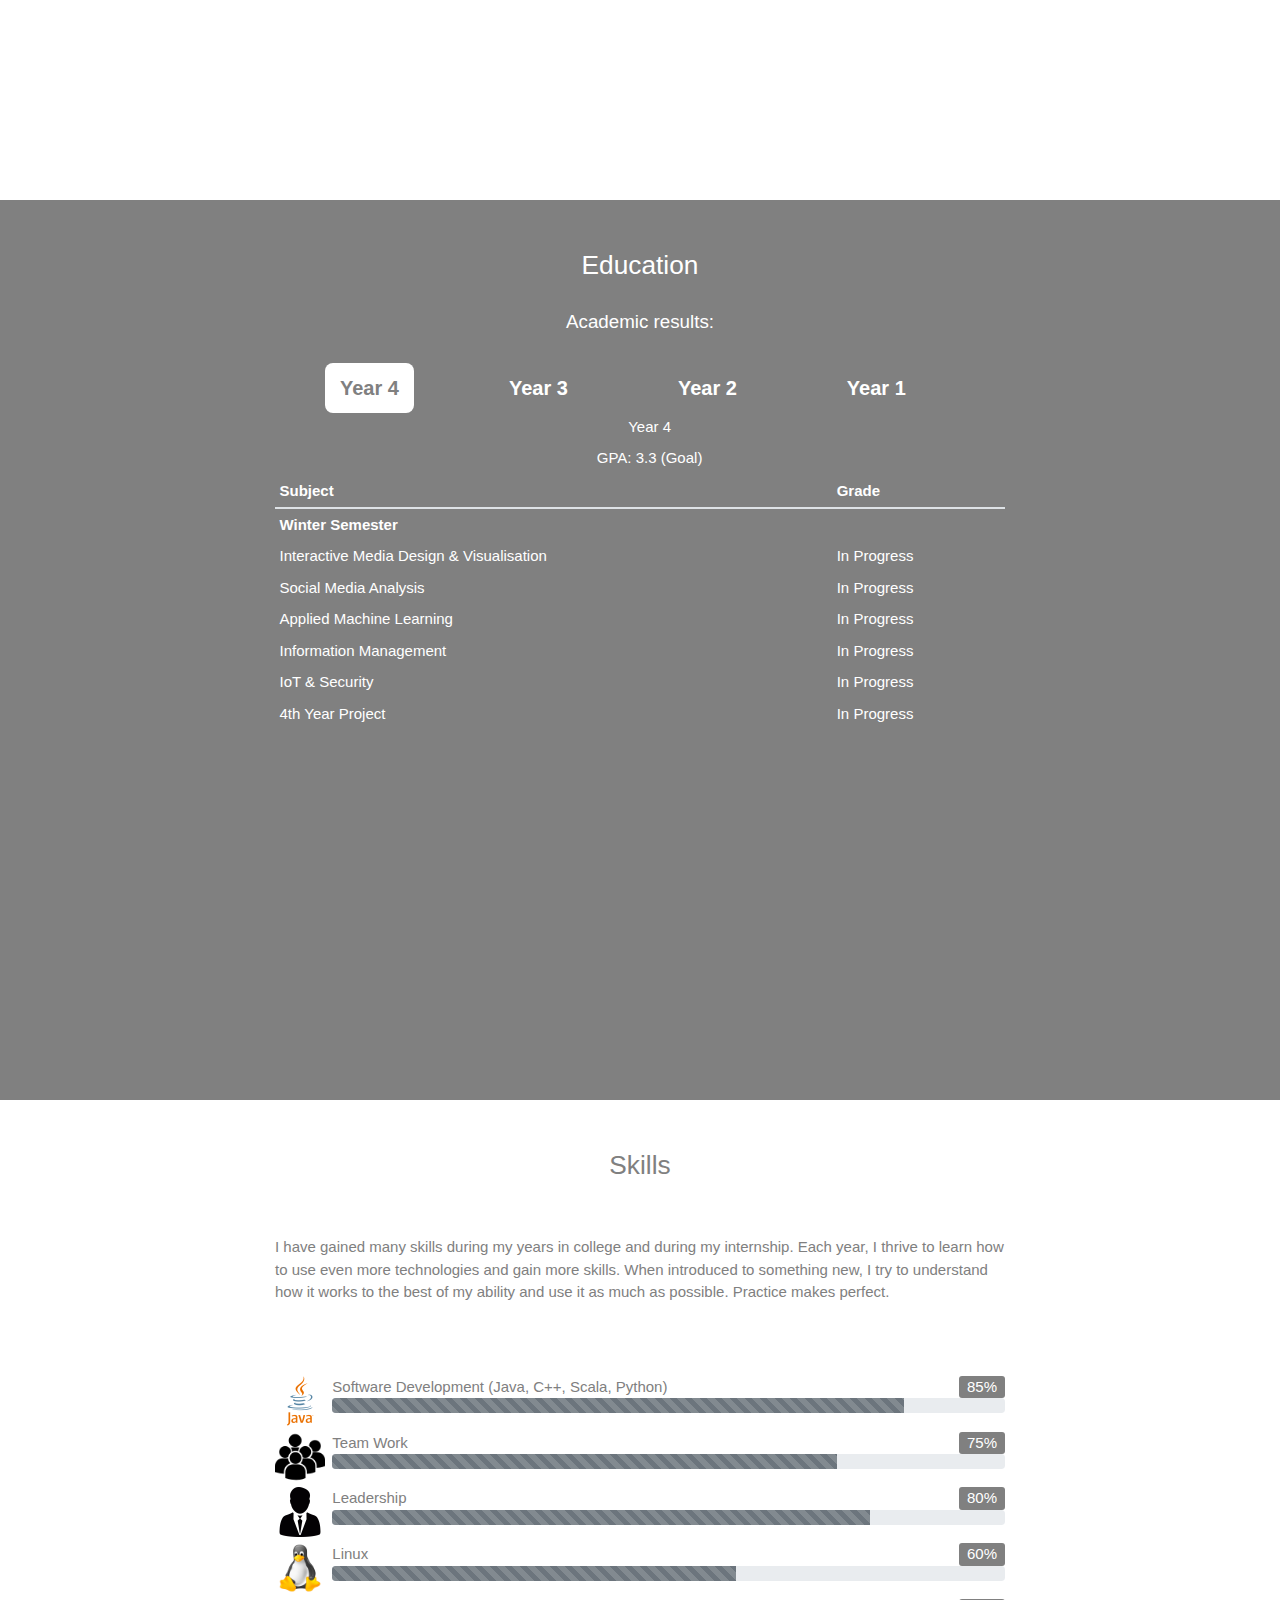
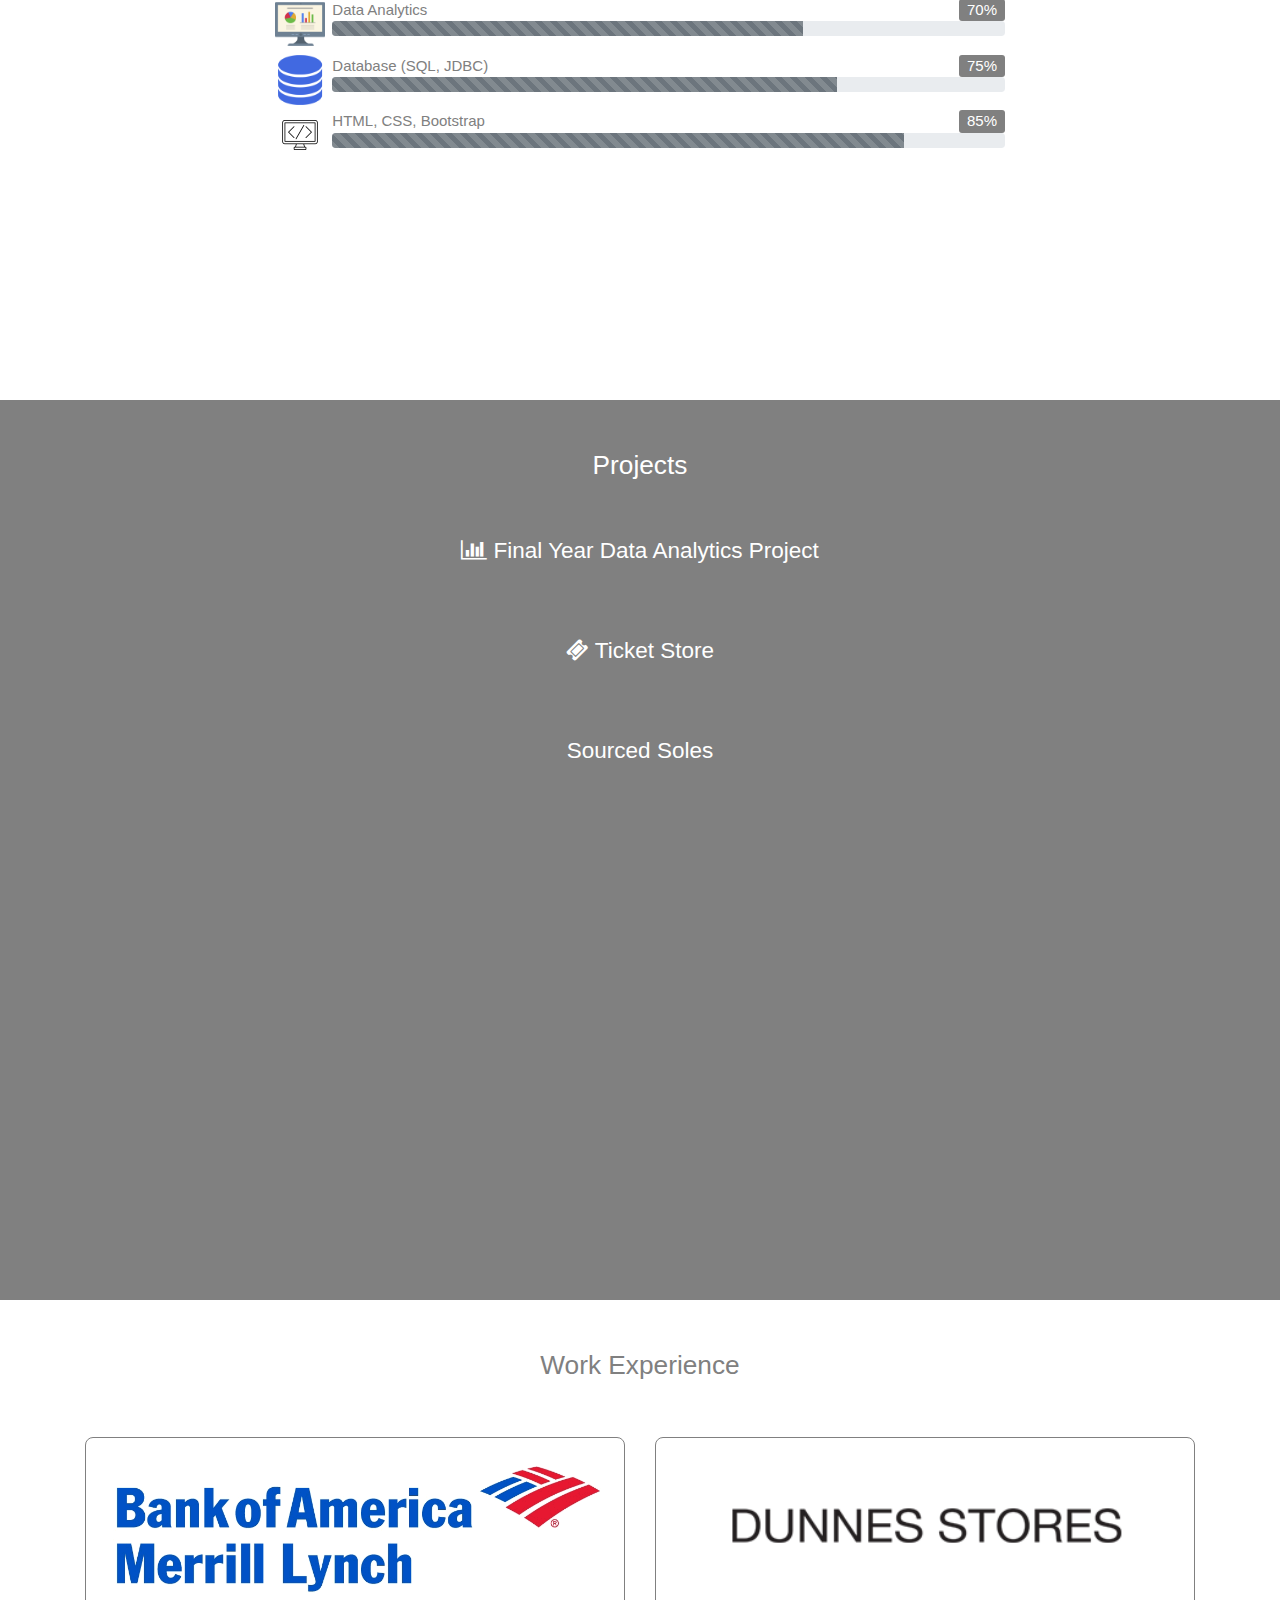
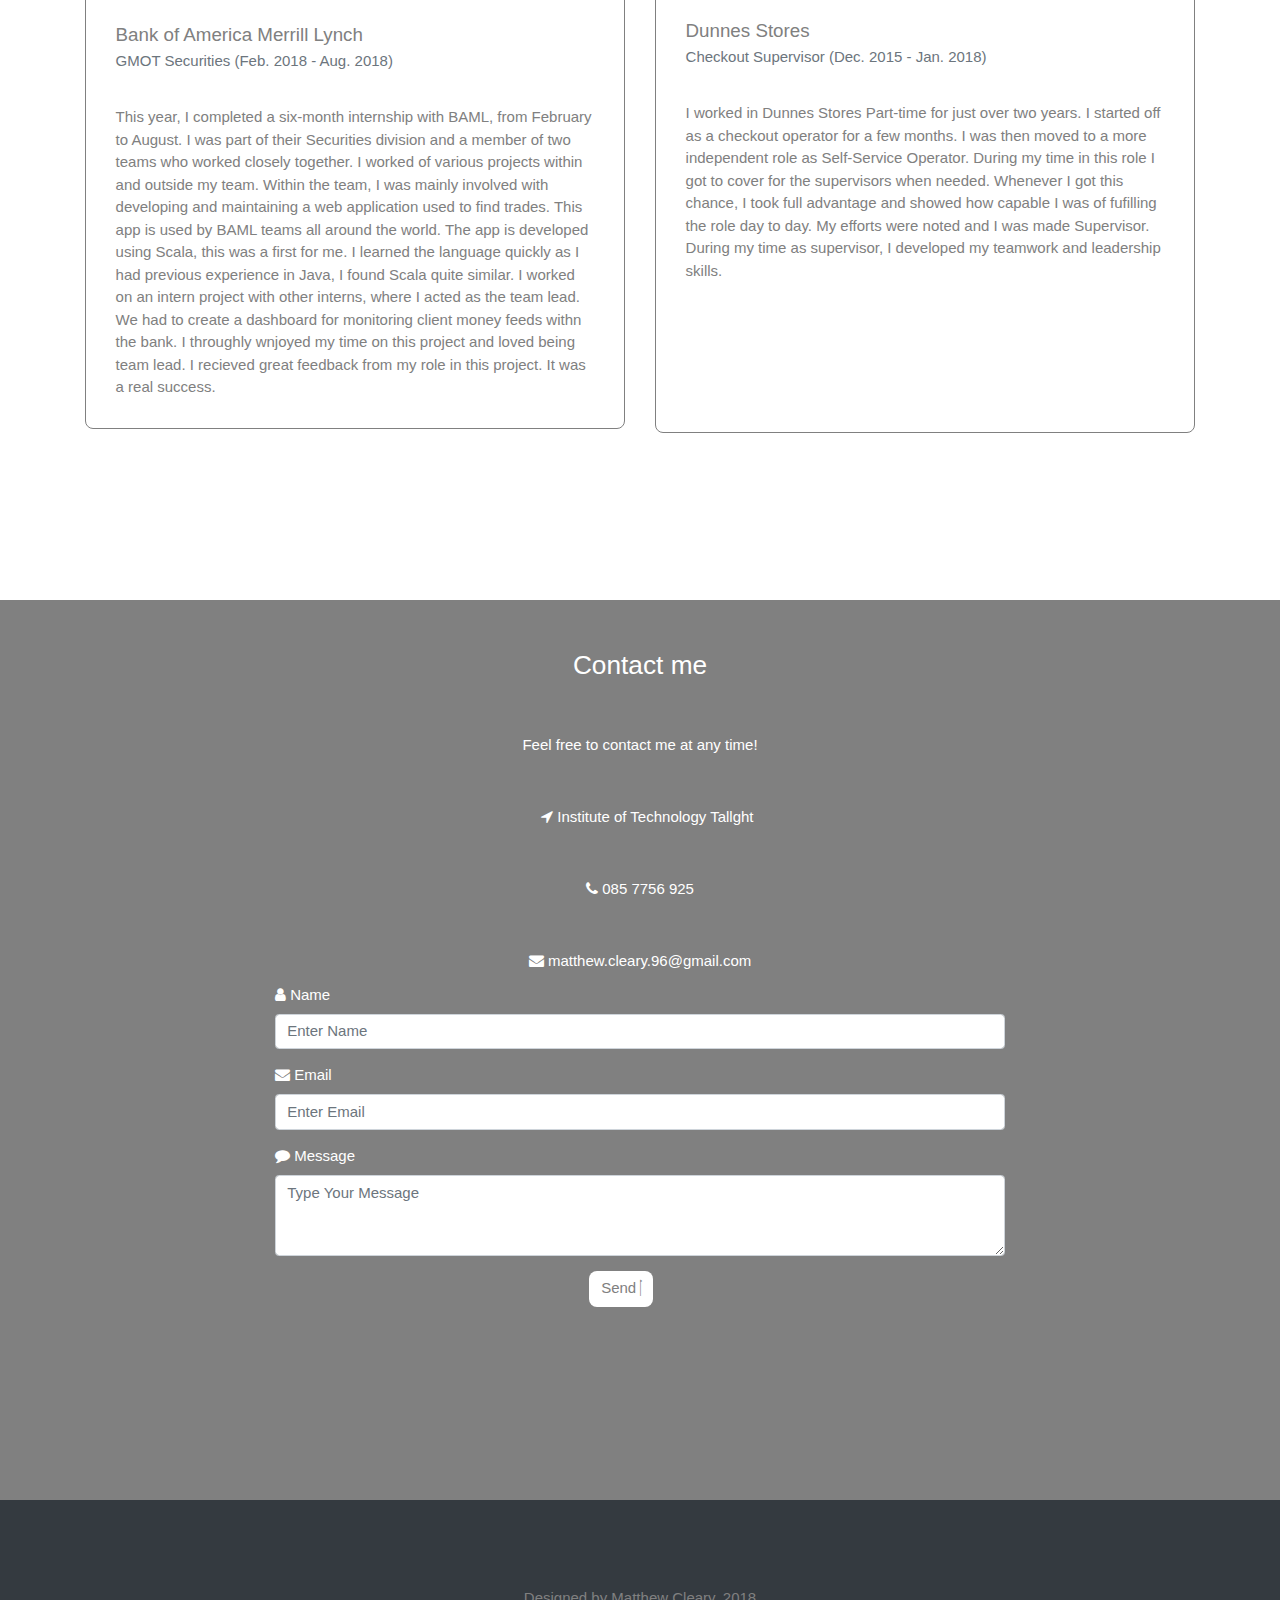
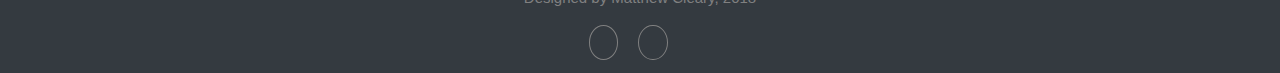
==== commit fc5b1b92: "Changes" ====
--- a/index.html
+++ b/index.html
@@ -117,17 +117,6 @@
           <div class="col-md-8 mx-auto">
             <h3>Education</h3>
           </div>
-        <div class="row">
-          <div class="zoom">
-            <img class="img-circle" src="images/grad.png" alt="grad" style="width:80%">
-            <h6>Current GPA: x.xx</h6>
-          </div>
-          <div class="zoom">
-            <img class="img-circle" src="images/grad.png" alt="grad" style="width:80%">
-            <h6>Average GPA: 3.16</h6>
-          </div>
-        </div>
-          </div>
           <div class="col-md-8 mx-auto" id="results">
               <h5>Academic results: </h5>     
             <ul class="nav nav-tabs nav-justified">
@@ -138,7 +127,8 @@
               </ul>              
               <div class="tab-content">
                 <div id="year4" class="tab-pane active">
-                  <h5>Year 4</h5>
+                  <h6><i class='far fa-calendar' style='font-size:20px'></i> Year 4</h6>
+                  <h6><i class='fas fa-calculator' style='font-size:20px'></i> GPA: 3.3 (Goal)</h6>
                   <table class="table borderless table-sm">
                     <thead>
                       <tr>
@@ -153,33 +143,34 @@
                       </tr>
                       <tr>
                         <td>Interactive Media Design & Visualisation</td>
-                        <td>X</td>                        
+                        <td>In Progress</td>                        
                       </tr>
                       <tr>
                         <td>Social Media Analysis</td>
-                        <td>X</td>
+                        <td>In Progress</td>
                       </tr>
                       <tr>
                         <td>Applied Machine Learning</td>
-                        <td>X</td>
+                        <td>In Progress</td>
                       </tr>
                       <tr>
                         <td>Information Management</td>
-                        <td>X</td>
+                        <td>In Progress</td>
                       </tr>
                       <tr>
                         <td>IoT & Security</td>
-                        <td>X</td>
+                        <td>In Progress</td>
                       </tr>
                       <tr>
                         <td>4th Year Project</td>
-                        <td>X</td>
+                        <td>In Progress</td>
                       </tr>
                     </tbody>
                   </table>
                 </div>
                 <div id="year3" class="tab-pane fade">
-                  <h5>Year 3</h5>
+                    <h6><i class='far fa-calendar' style='font-size:20px'></i> Year 3</h6>
+                    <h6><i class='fas fa-calculator' style='font-size:20px'></i> GPA: 3.04</h6>
                   <table class="table borderless table-sm">
                     <thead>
                       <tr>
@@ -228,7 +219,8 @@
                   </table>
                 </div>
                 <div id="year2" class="tab-pane fade">
-                  <h5>Year 2</h5>
+                    <h6><i class='far fa-calendar' style='font-size:20px'></i> Year 2</h6>
+                    <h6><i class='fas fa-calculator' style='font-size:20px'></i> GPA: 3.27</h6>
                   <table class="table borderless table-sm">
                     <thead>
                       <tr>
@@ -297,7 +289,8 @@
                   </table>
                 </div>
                 <div id="year1" class="tab-pane fade">
-                    <h5>Year 1</h5>
+                    <h6><i class='far fa-calendar' style='font-size:20px'></i> Year 1</h6>
+                  <h6><i class='fas fa-calculator' style='font-size:20px'></i> GPA: 3.17</h6>
                     <table class="table borderless table-sm">
                       <thead>
                         <tr>
@@ -308,7 +301,7 @@
                       <tbody>
                           <tr>
                               <td><strong>Spring Semester</td>
-                              <td></td>                        
+                              <td></td>                     
                           </tr>
                           <tr>
                               <td>Software Development 2</td>
@@ -367,7 +360,6 @@
               </div>
           </div>
         </div>
-      </div>
     </section>
 
     <section id="skills">
@@ -378,7 +370,7 @@
             <p>I have gained many skills during my years in college and during my internship. Each year, I thrive to learn how to use even more technologies and gain more skills. 
               When introduced to something new, I try to understand how it works to the best of my ability and use it as much as possible. Practice makes perfect.</p>
           </div>
-          <div class="col-md-12 mx-auto" style="margin-top: 10%">
+          <div class="col-md-8 mx-auto" style="margin-top: 5%">
               <span class="progress-title">Software Development (Java, C++, Scala, Python)</span>              
               <span class="progress-percent">85%</span>
               <img src="images/java.png" alt="Avatar" class="progress-img">
@@ -436,9 +428,9 @@
                 <div class="panel-group" id="accordion" role="tablist" aria-multiselectable="true" style="margin: 5%">
                     <div class="panel panel-default">
                       <div class="panel-heading" role="tab" id="headingOne">
-                        <h5 class="panel-title text-center">
+                        <h4 class="panel-title text-center">
                           <a role="button" data-parent="#accordion" aria-expanded="true" aria-controls="collapseOne" data-toggle="collapse" href="#collapse1"><i class="fa fa-bar-chart-o"></i> Final Year Data Analytics Project</a>
-                        </h5>
+                        </h4>
                       </div>
                       <div id="collapse1" class="panel-collapse collapse in active" role="tab-panel" aria-labelledby="headingOne">
                         <div class="panel-body text-center">
@@ -457,9 +449,9 @@
                 <div class="panel-group" id="accordion" role="tablist" aria-multiselectable="true" style="margin: 5%">
                     <div class="panel panel-default">
                       <div class="panel-heading" role="tab" id="headingTwo">
-                        <h5 class="panel-title text-center">
+                        <h4 class="panel-title text-center">
                           <a role="button" data-parent="#accordion" aria-expanded="true" aria-controls="collapseOne" data-toggle="collapse" href="#collapse2"><i class="fa fa-ticket"></i> Ticket Store</a>
-                        </h5>
+                        </h4>
                       </div>
                       <div id="collapse2" class="panel-collapse collapse in" role="tab-panel" aria-labelledby="headingTwo">
                         <div class="panel-body text-center">
@@ -480,9 +472,9 @@
                 <div class="panel-group"  id="accordion" role="tablist" aria-multiselectable="true" style="margin: 5%">
                     <div class="panel panel-default">
                       <div class="panel-heading" role="tab" id="headingThree">
-                        <h5 class="panel-title text-center">
+                        <h4 class="panel-title text-center">
                           <a data-toggle="collapse" href="#collapse3"><i class="fas fa-shoe-prints"></i> Sourced Soles</a>
-                        </h5>
+                        </h4>
                       </div>
                       <div id="collapse3" class="panel-collapse collapse in" role="tab-panel" aria-labelledby="headingThree">
                         <div class="panel-body text-center">
@@ -509,7 +501,7 @@
               </div>
               <div class="row">
                 <div class="col-md-6">
-                  <div class="card">
+                  <div class="card card-responsive">
                     <img class="card-img-top" src="images/baml.png">
                   <div class="card-body">
                     <h5 class="card-title">Bank of America Merrill Lynch</h5>
@@ -525,7 +517,7 @@
                   </div>
                 </div>
                 <div class="col-md-6">
-                  <div class="card">
+                  <div class="card card-responsive">
                     <img class="card-img-top" src="images/dunnes.png" id="card2-img">
                     <div class="card-body">
                       <h5 class="card-title">Dunnes Stores</h5>
@@ -553,7 +545,7 @@
             <p> <i class="fa fa fa-envelope" style="color:white"></i> matthew.cleary.96@gmail.com  </p>
           </div>
           <div class="col-md-8 mx-auto">        
-                <form id="reused_form" style="margin: 10%">
+                <form id="reused_form">
                    <div class="form-group">
                      <label><i class="fa fa-user" aria-hidden="true"></i> Name</label>
                      <input type="text" name="name" class="form-control" placeholder="Enter Name" required>
@@ -572,8 +564,11 @@
                     <div id="myModal" class="modal fade" role="dialog" style="margin-top: 20%">
                       <div class="modal-dialog modal-sm">                        
                         <div class="modal-content">
+                          <div class="modal-header">
+                            <p class="text-center">Message Sent</p>
+                          </div>
                           <div class="modal-body">
-                            <p class="text-center" style="font-size: 20px"> Thank you for your message! </p>                             
+                            <p class="text-center"> Thank you for your message! </p>                             
                           </div>
                           <div class="modal-footer">
                               <button type="button" class="btn" data-dismiss="modal">&times;Close</button>
--- a/css/cv.css
+++ b/css/cv.css
@@ -176,9 +176,22 @@
 	display: table;
 }
 
+.nav-tabs {
+	border: none;
+}
+
 #results h5 {
-	padding-top: 30px;
-	text-align: center;
+	padding: 3%;
+	text-align: center;
+}
+
+#results h6 {
+	text-align: center;
+}
+
+#results h6:hover {	
+	-webkit-transform: scale(1.1);
+    transform: scale(1.1);
 }
 
 .progress {
@@ -300,4 +313,13 @@
 #contact-me p:hover {
     -webkit-transform: scale(1.1);
     transform: scale(1.1);
+}
+
+#myModal {
+	border-radius: 8px;
+}
+
+#myModay p {
+	color: grey;
+	font-size: 20px;
 }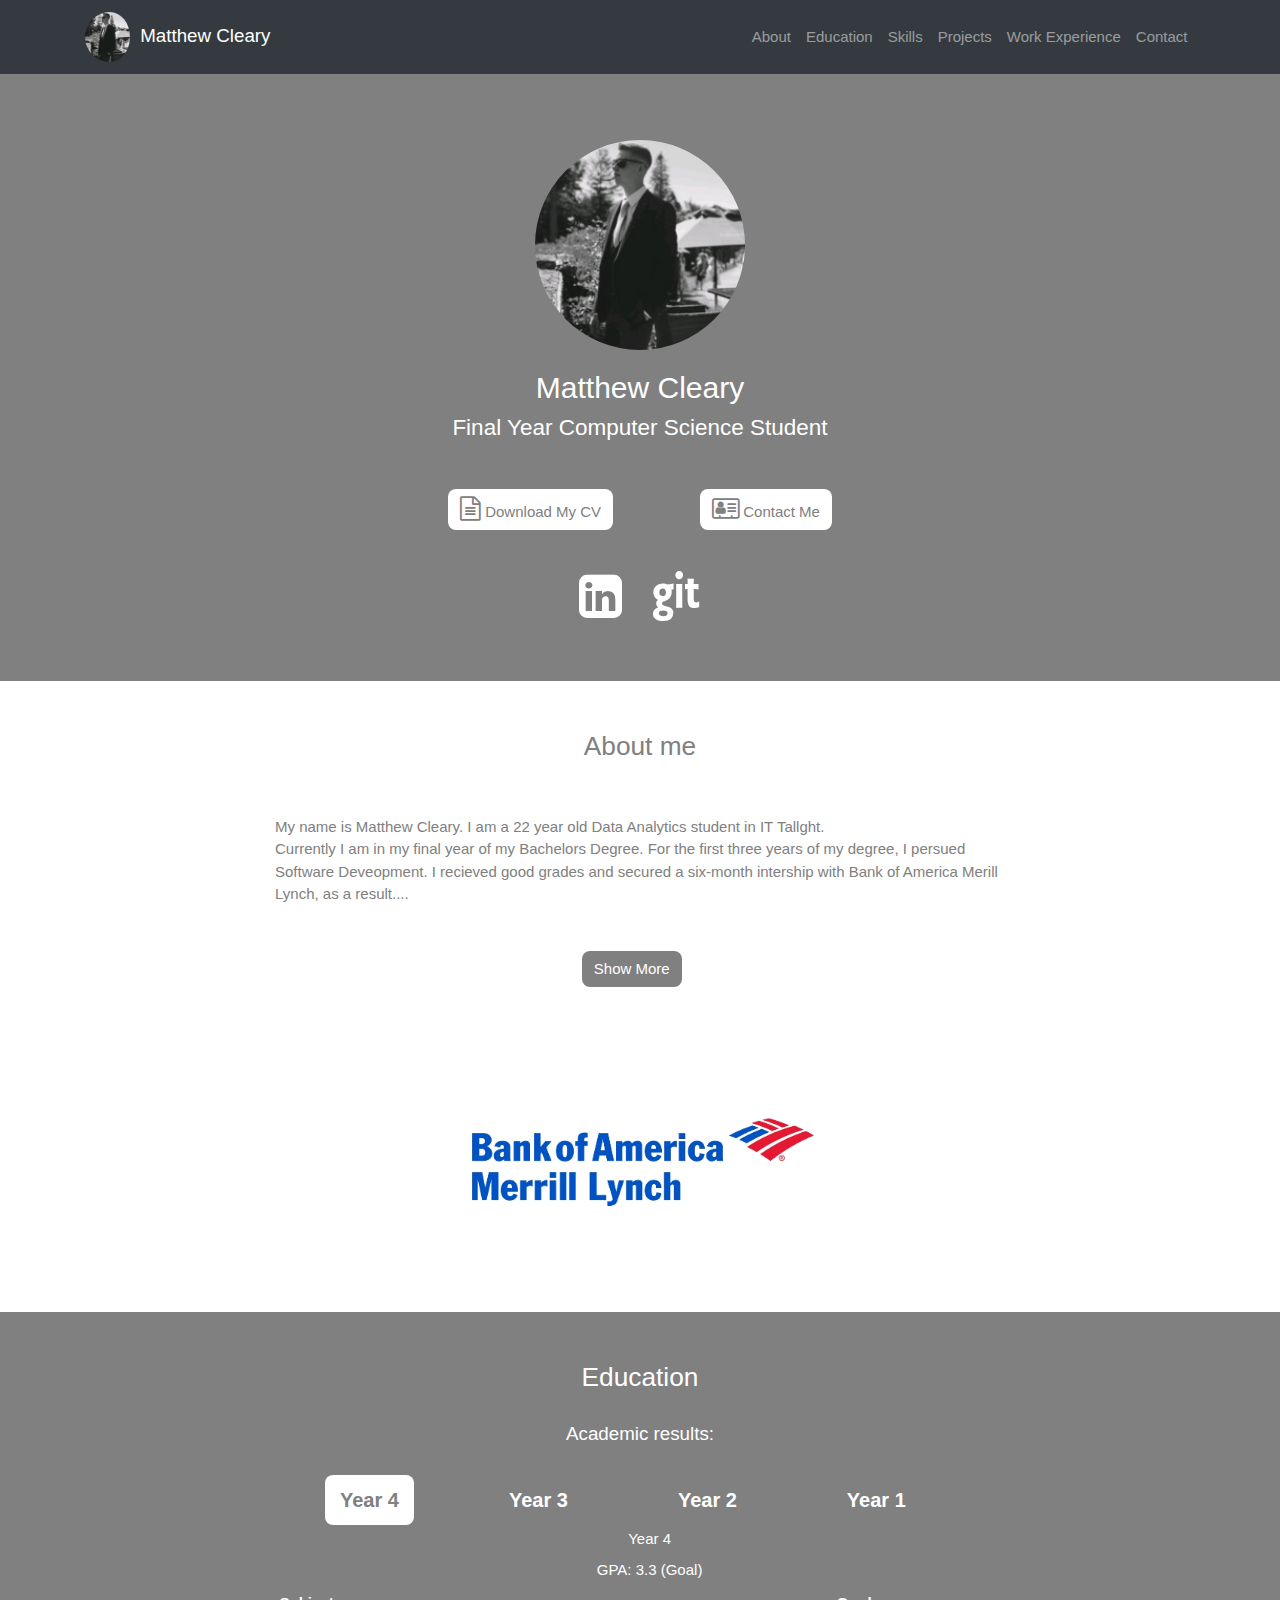
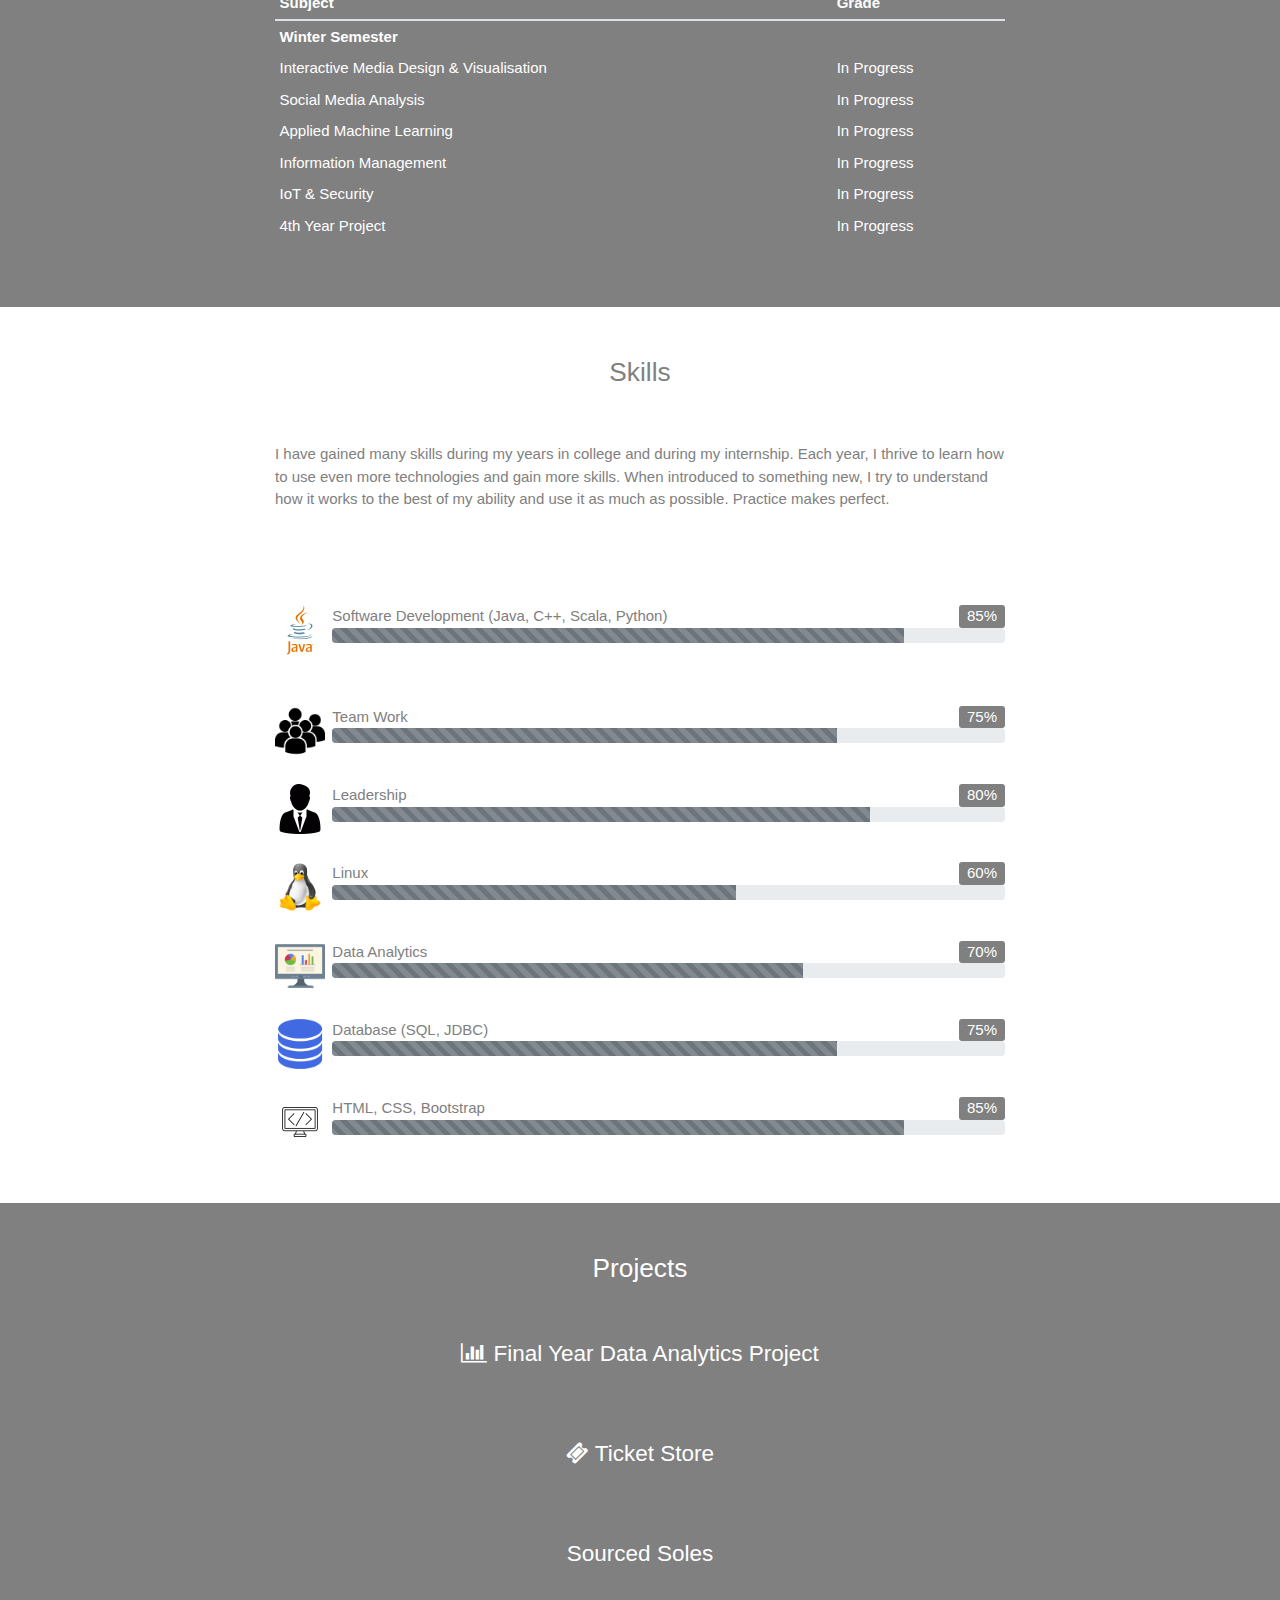
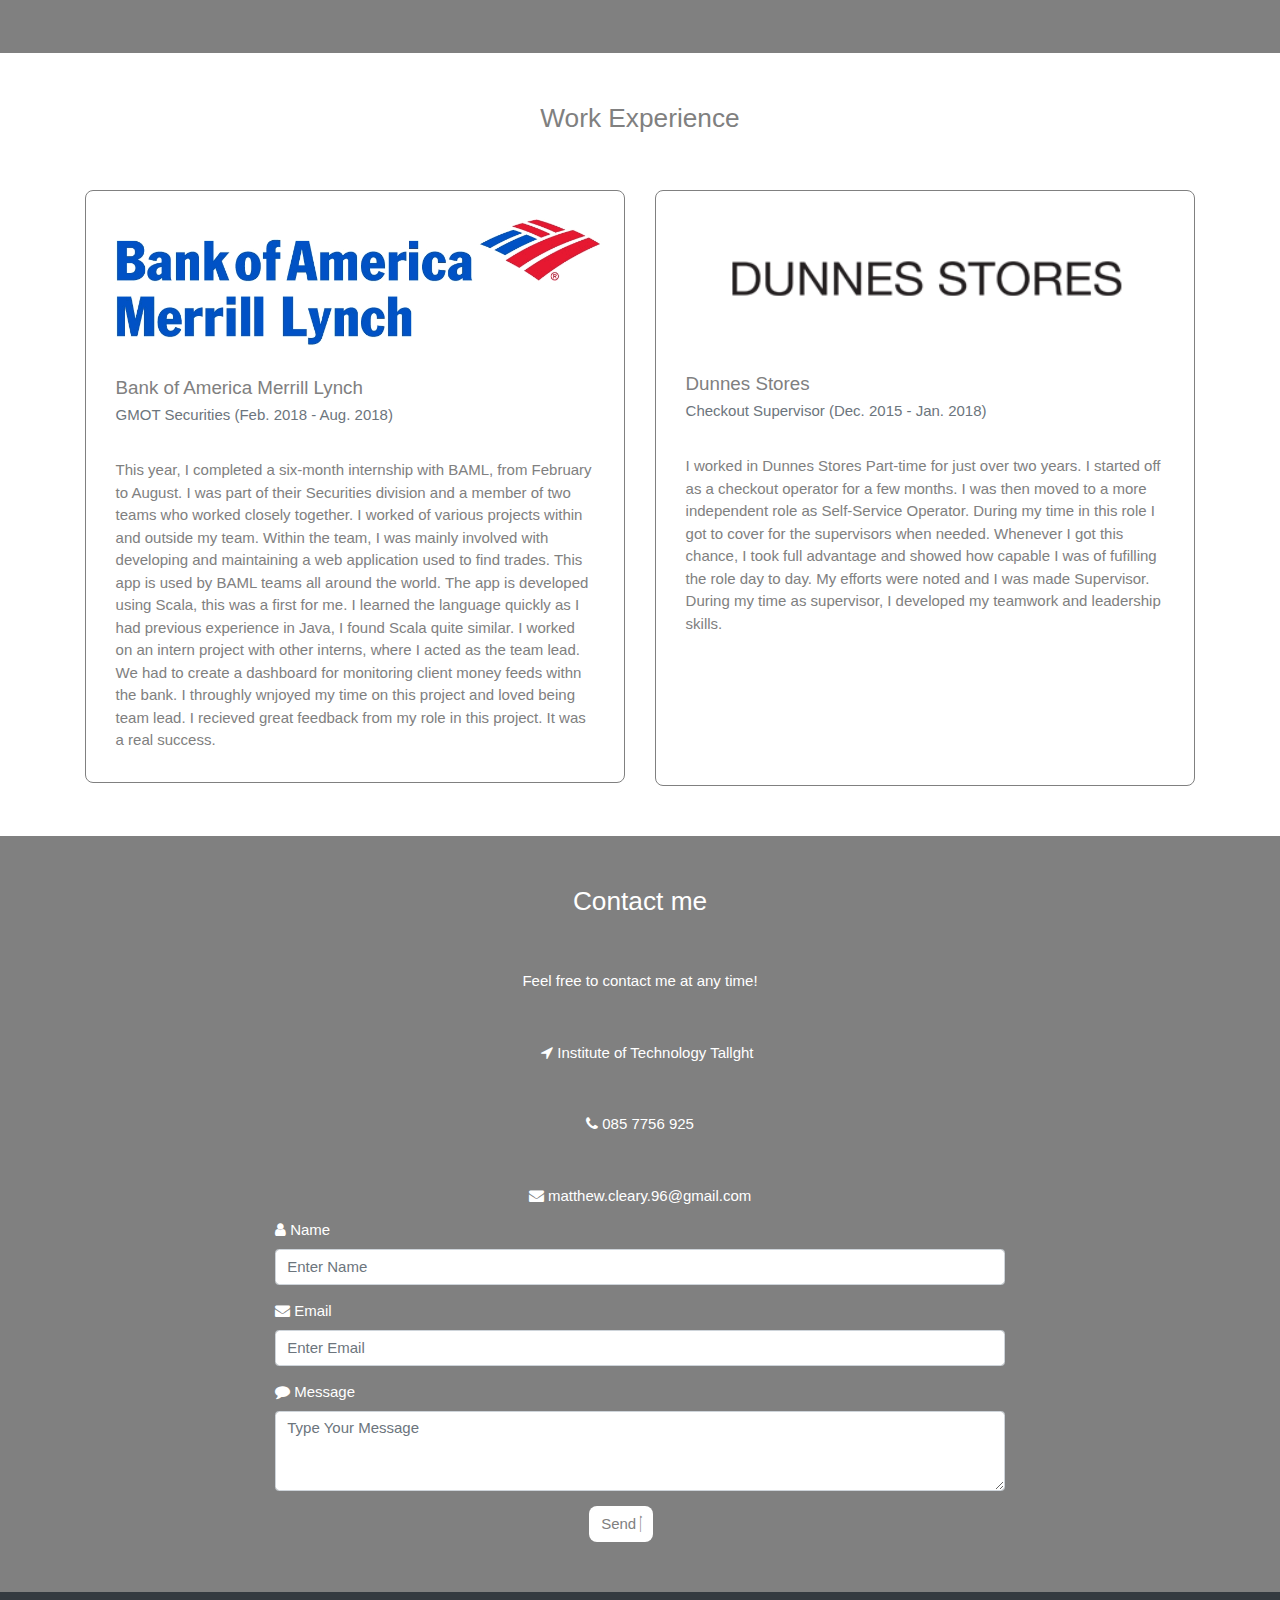
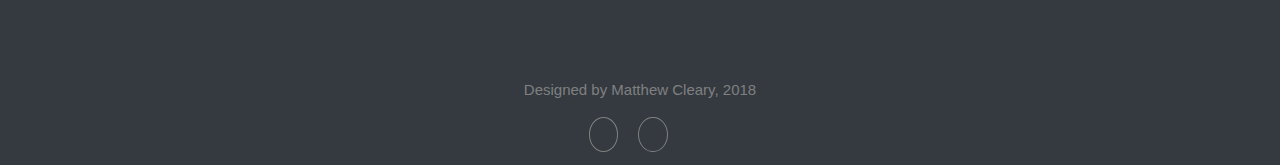
==== commit cf3d51b8: "Mobile Friendly" ====
--- a/index.html
+++ b/index.html
@@ -371,42 +371,50 @@
               When introduced to something new, I try to understand how it works to the best of my ability and use it as much as possible. Practice makes perfect.</p>
           </div>
           <div class="col-md-8 mx-auto" style="margin-top: 5%">
+            <br>
               <span class="progress-title">Software Development (Java, C++, Scala, Python)</span>              
               <span class="progress-percent">85%</span>
               <img src="images/java.png" alt="Avatar" class="progress-img">
                 <div class="progress">
                   <div class="progress-bar bg-secondary progress-bar-animated progress-bar-striped active" role="progressbar" aria-valuenow="85" aria-valuemin="0" aria-valuemax="100" style="width:85%"></div> 
                 </div>
+              <br>
+              <br>
               <span class="progress-title">Team Work</span>
               <span class="progress-percent">75%</span>
               <img src="images/team.png" alt="Avatar" class="progress-img">
                 <div class="progress">
                   <div class="progress-bar bg-secondary progress-bar-animated progress-bar-striped active" role="progressbar" aria-valuenow="75" aria-valuemin="0" aria-valuemax="100" style="width:75%"></div>
                 </div>
+                <br>
               <span class="progress-title">Leadership</span>
               <span class="progress-percent">80%</span>
               <img src="images/lead.png" alt="Avatar" class="progress-img">
                 <div class="progress">
                   <div class="progress-bar bg-secondary progress-bar-animated progress-bar-striped active" role="progressbar" aria-valuenow="80" aria-valuemin="0" aria-valuemax="100" style="width:80%"></div>
                 </div>
+                <br>
               <span class="progress-title">Linux</span>
               <span class="progress-percent">60%</span>
               <img src="images/linux.png" alt="Avatar" class="progress-img">
                 <div class="progress">
                   <div class="progress-bar bg-secondary progress-bar-animated progress-bar-striped active" role="progressbar" aria-valuenow="60" aria-valuemin="0" aria-valuemax="100" style="width:60%"></div>
                 </div>
+                <br>
               <span class="progress-title">Data Analytics</span>
               <span class="progress-percent">70%</span>
               <img src="images/data.png" alt="Avatar" class="progress-img">
                 <div class="progress">
                   <div class="progress-bar bg-secondary progress-bar-animated progress-bar-striped active" role="progressbar" aria-valuenow="70" aria-valuemin="0" aria-valuemax="100" style="width:70%"></div>
                 </div>
+                <br>
               <span class="progress-title">Database (SQL, JDBC)</span>
               <span class="progress-percent">75%</span>
               <img src="images/db.png" alt="Avatar" class="progress-img">
                 <div class="progress">
                   <div class="progress-bar bg-secondary progress-bar-animated progress-bar-striped active" role="progressbar" aria-valuenow="75" aria-valuemin="0" aria-valuemax="100" style="width:75%"></div>
                 </div>
+                <br>
               <span class="progress-title">HTML, CSS, Bootstrap</span>
               <span class="progress-percent">85%</span>
               <img src="images/web.png" alt="Avatar" class="progress-img">
--- a/css/cv.css
+++ b/css/cv.css
@@ -5,43 +5,32 @@
  */
 
 header {
-	height: 100vh;
-	background-color: grey;
-	padding-top: 50%;
-}
-
-@media (min-width: 992px) {
-  header {
-    padding: 100px 0 100px;
-  }
+	background-color: grey;
+	padding-top: 8em;
+	padding-bottom: 4em;
 }
 
 section {
-	height: 100vh;
 	padding: 50px 0;
 	color: grey;
 }
 
 #education {
-	height: 100vh;
 	background-color: grey;
 	color: white;
 }
 
 #projects {
-	height: 100vh;
 	background-color: grey;
 	color: white;
 }
 
 #contact {
-	height: 100vh;
 	background-color: grey;
 	color: white;
 }
 
 #carousel {
-	height: 100vh;
 	width: 50%;
 	margin: auto;
 }
@@ -78,8 +67,7 @@
 }
 
 #content {
-		margin: 0 auto;
-
+	margin: 0 auto;
 	max-height: 180px;
 	overflow: hidden;
 
@@ -91,11 +79,6 @@
 	max-height: 100px;
 	/* Set transitions */
 	transition: max-height 0.7s;
-}
-
-tr:hover {
-	-webkit-transform: scale(1.1);
-    transform: scale(1.1);
 }
 
 .borderless td, .borderless th {
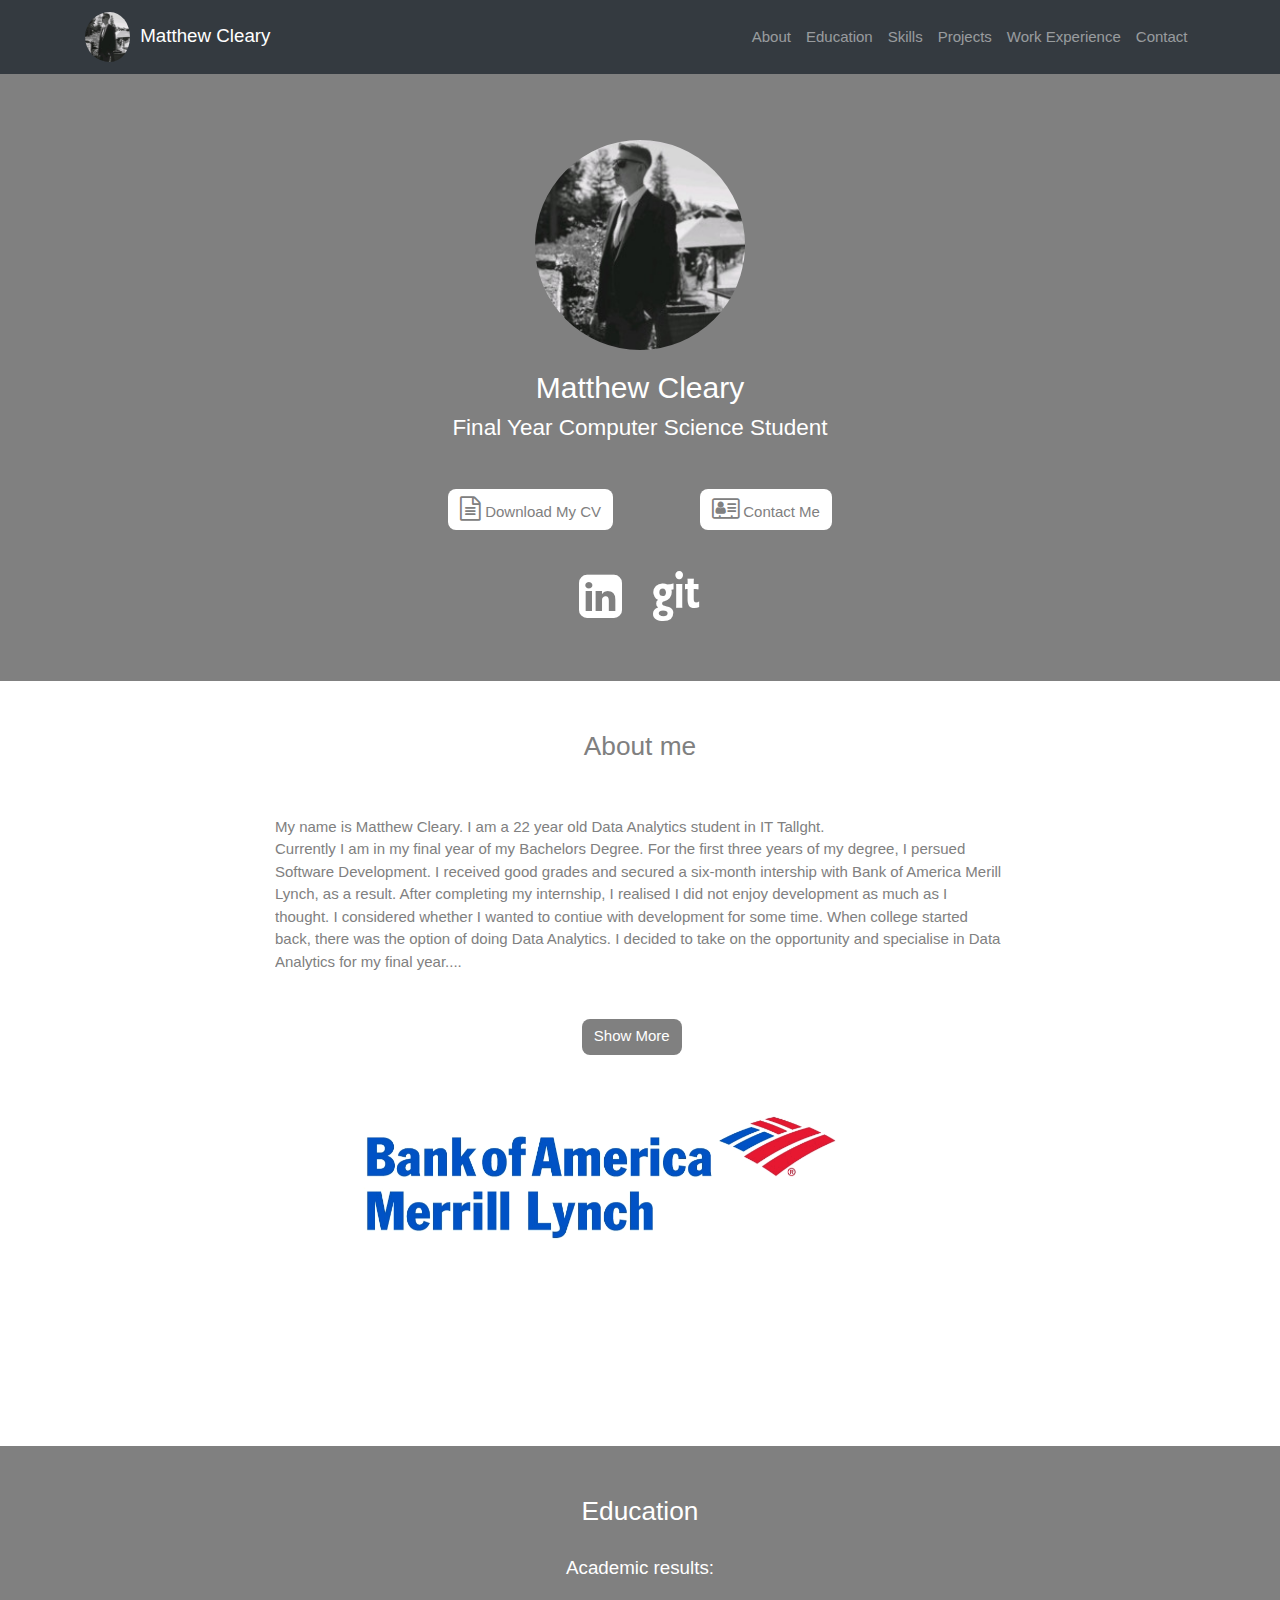
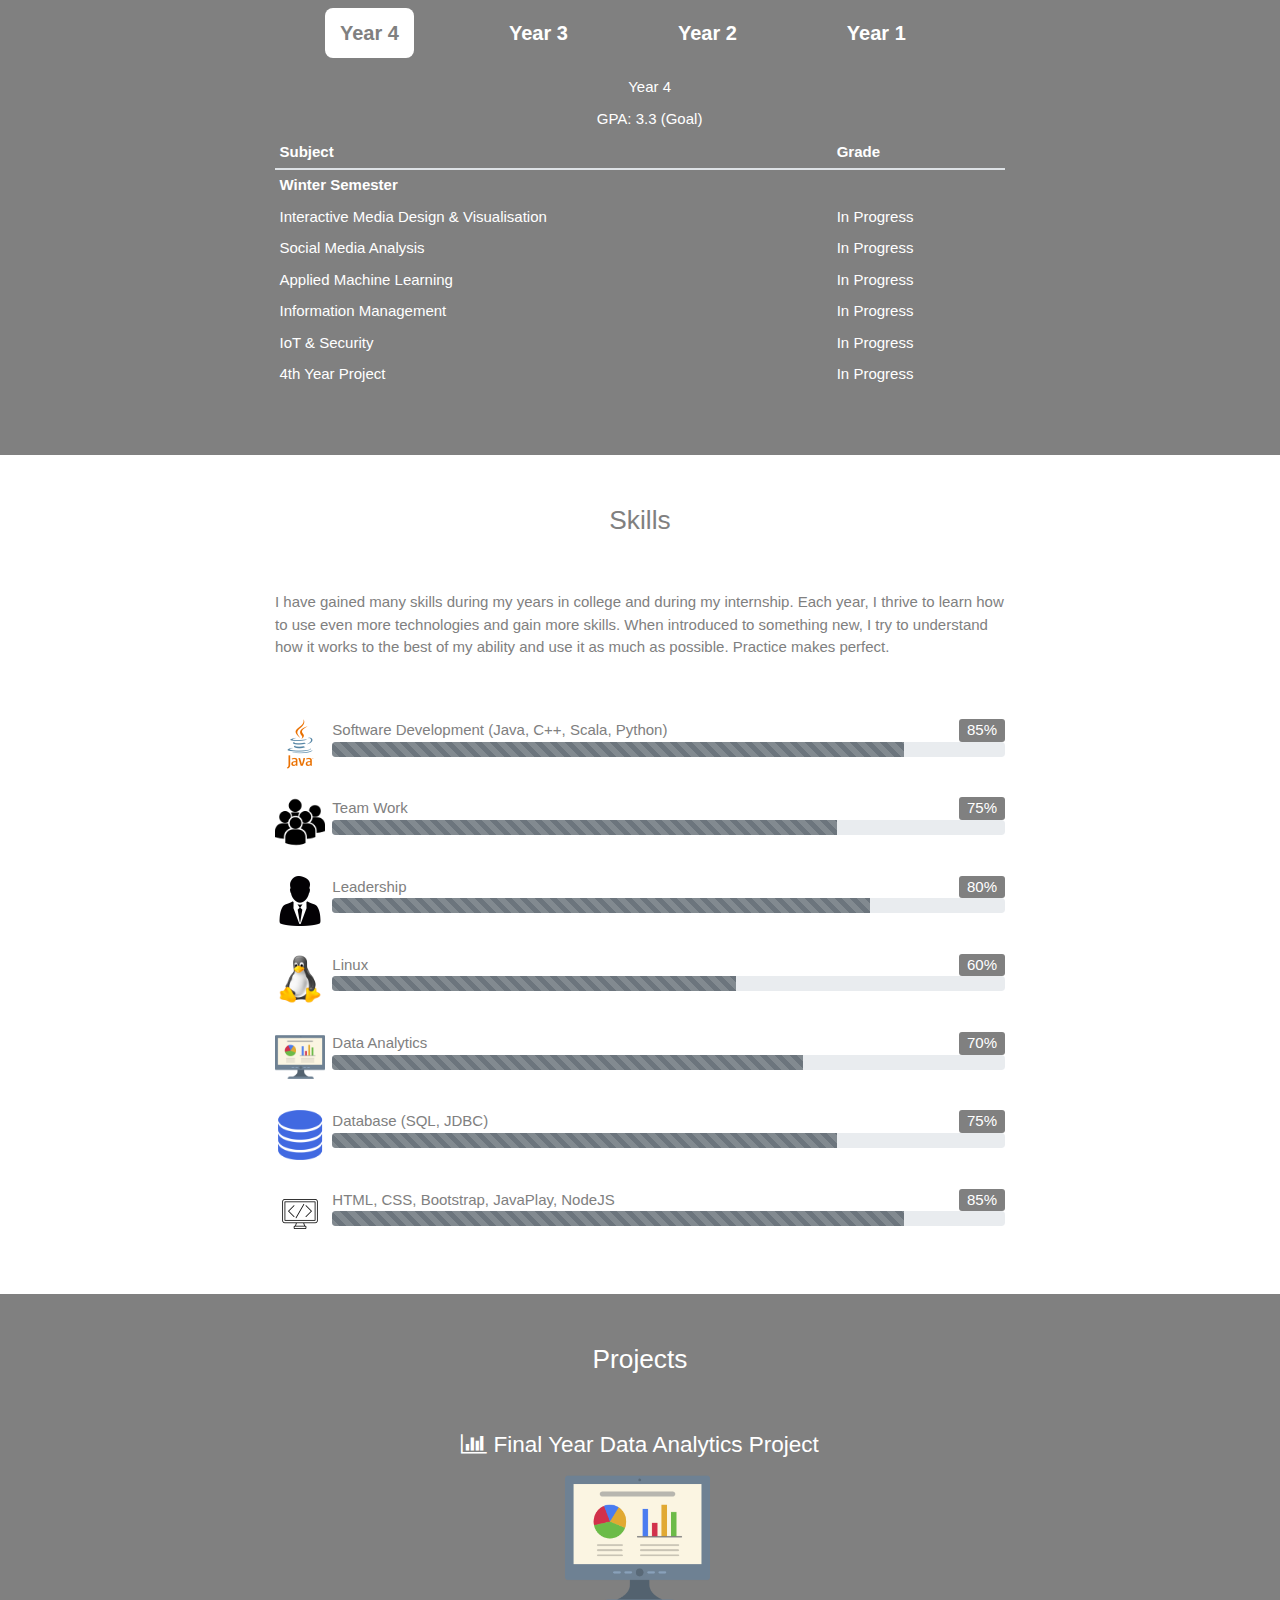
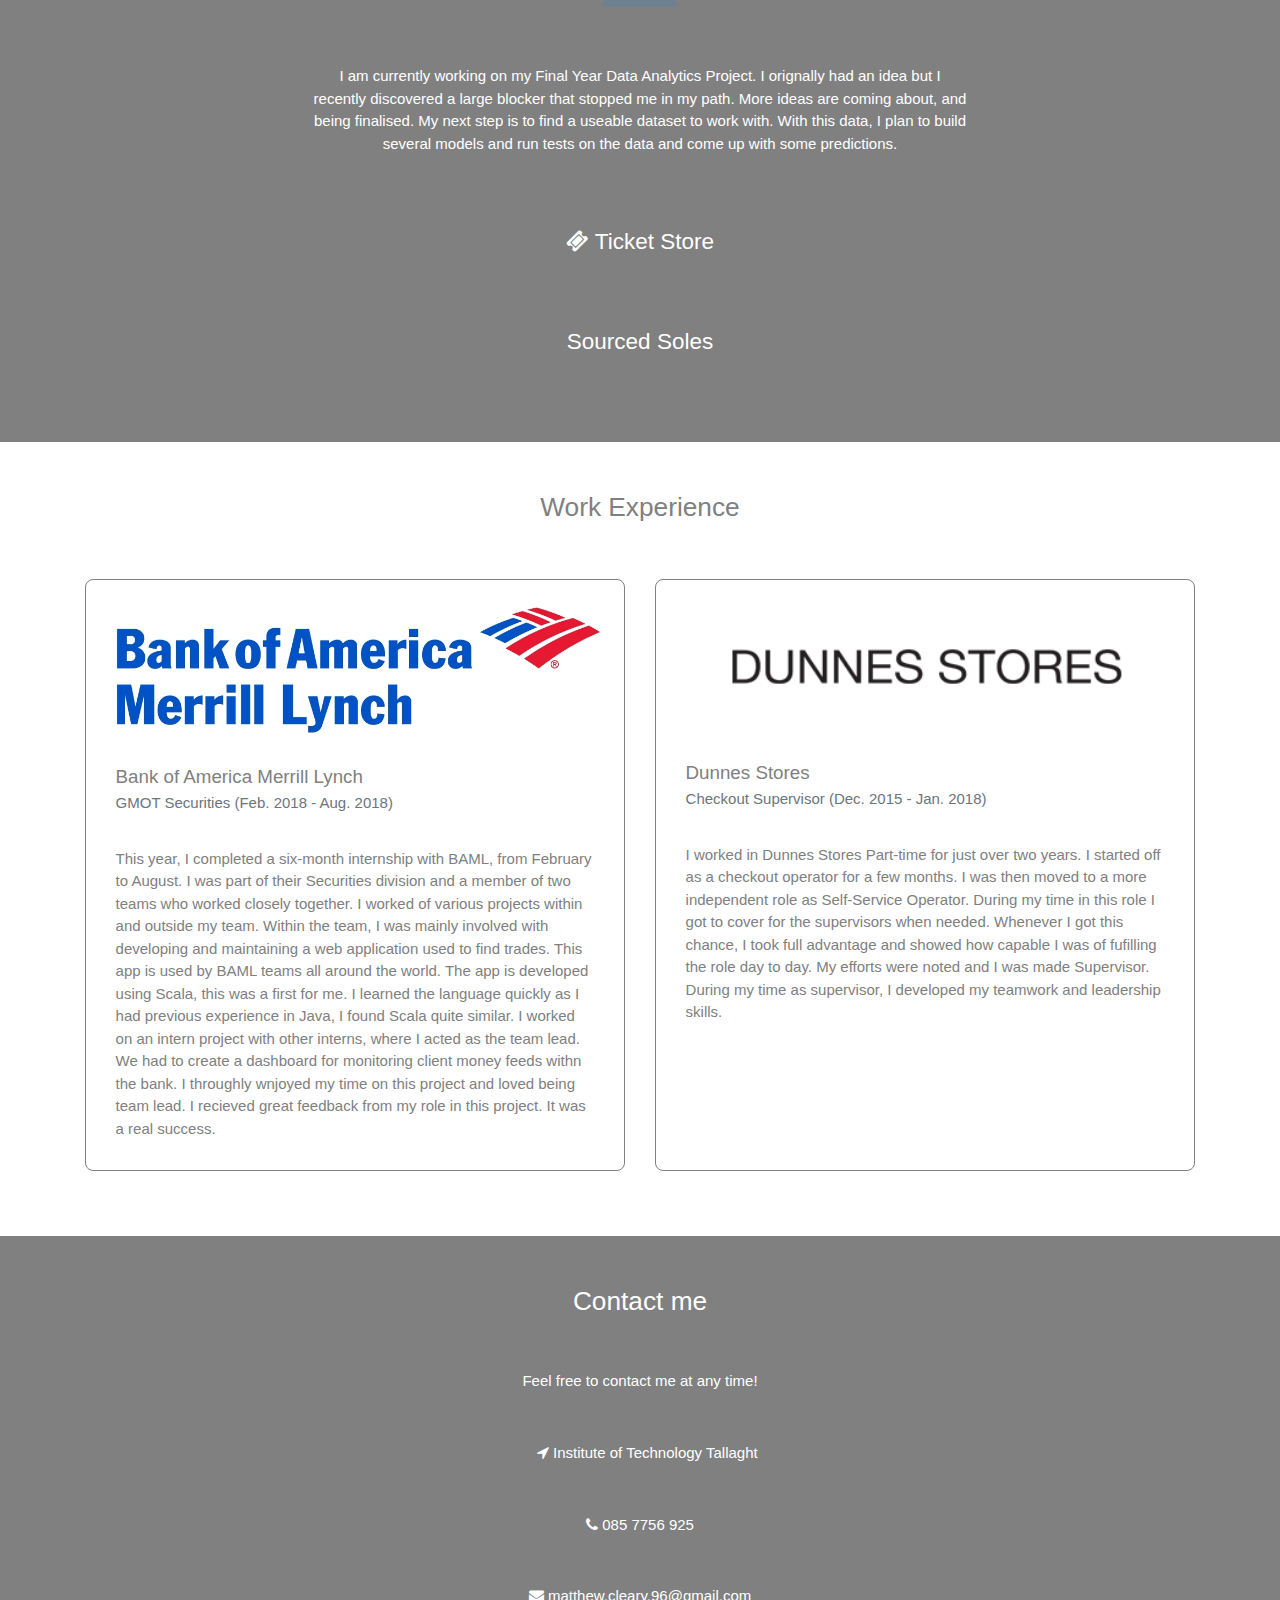
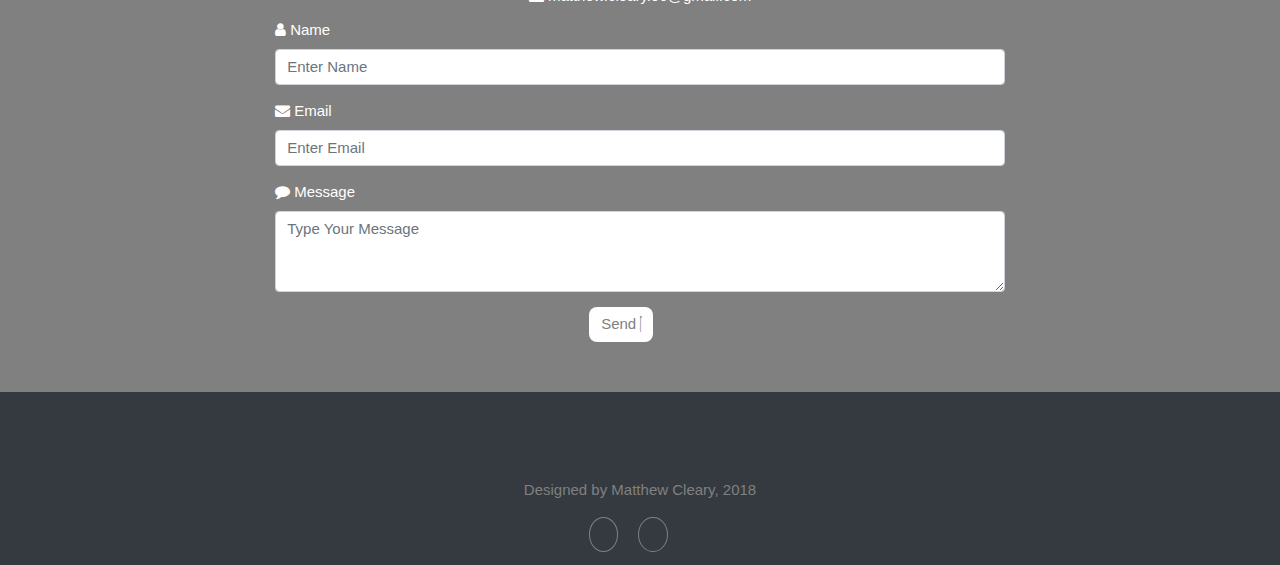
==== commit 1252151e: "Formatting" ====
--- a/index.html
+++ b/index.html
@@ -85,24 +85,26 @@
           </div>
           <div class="col-md-8 mx-auto" style="margin-bottom: 4%">
             <p id="content">My name is Matthew Cleary. I am a 22 year old Data Analytics student in IT Tallght. <br>
-              Currently I am in my final year of my Bachelors Degree. For the first three years of my degree, I persued Software Deveopment.
-              I recieved good grades and secured a six-month intership with Bank of America Merill Lynch, as a result.<span id="dots">...</span><span id="more">
+              Currently I am in my final year of my Bachelors Degree. For the first three years of my degree, I persued Software Development.
+              I received good grades and secured a six-month intership with Bank of America Merill Lynch, as a result.
               After completing my internship, I realised I did not enjoy development as much as I thought. 
               I considered whether I wanted to contiue with development for some time. When college started back, there was the option of doing Data Analytics.
-              I decided to take on the opportunity and specialise in Data Analytics for my final year.</span>
+              I decided to take on the opportunity and specialise in Data Analytics for my final year.<span id="dots">...</span><span id="more"><br>
+              Insert more info               
+              </span>
             </p>       
           </div>
           <div class="col-md-8 mx-auto" style="margin-bottom: 4%">
             <button class="btn" style="color: white" onclick="showMore()" id="show-more">Show More</button>
           </div>
           <div class="col-lg-8 mx-auto" style="margin-bottom: 4%">
-              <div id="carousel" class="carousel slide" data-ride="carousel" style="margin-top: 10%">
+              <div id="carousel" class="carousel slide" data-ride="carousel" style="margin: auto; margin-left: 10%">
                   <div class="carousel-inner">
                     <div class="carousel-item active">
-                      <img class="d-block w-100" src="images/baml.png" alt="First slide" style="height:50%">
+                      <img class="d-block w-100" src="images/baml.png" alt="First slide">
                     </div>
                     <div class="carousel-item">
-                      <img class="d-block w-100" src="images/itt.png" alt="Second slide"  style="height:50%">
+                      <img class="d-block w-100" src="images/itt.png" alt="Second slide">
                     </div>
                   </div>
                 </div>
@@ -370,7 +372,7 @@
             <p>I have gained many skills during my years in college and during my internship. Each year, I thrive to learn how to use even more technologies and gain more skills. 
               When introduced to something new, I try to understand how it works to the best of my ability and use it as much as possible. Practice makes perfect.</p>
           </div>
-          <div class="col-md-8 mx-auto" style="margin-top: 5%">
+          <div class="col-md-8 mx-auto" style="margin-top: 2%">
             <br>
               <span class="progress-title">Software Development (Java, C++, Scala, Python)</span>              
               <span class="progress-percent">85%</span>
@@ -379,7 +381,6 @@
                   <div class="progress-bar bg-secondary progress-bar-animated progress-bar-striped active" role="progressbar" aria-valuenow="85" aria-valuemin="0" aria-valuemax="100" style="width:85%"></div> 
                 </div>
               <br>
-              <br>
               <span class="progress-title">Team Work</span>
               <span class="progress-percent">75%</span>
               <img src="images/team.png" alt="Avatar" class="progress-img">
@@ -415,7 +416,7 @@
                   <div class="progress-bar bg-secondary progress-bar-animated progress-bar-striped active" role="progressbar" aria-valuenow="75" aria-valuemin="0" aria-valuemax="100" style="width:75%"></div>
                 </div>
                 <br>
-              <span class="progress-title">HTML, CSS, Bootstrap</span>
+              <span class="progress-title">HTML, CSS, Bootstrap, JavaPlay, NodeJS</span>
               <span class="progress-percent">85%</span>
               <img src="images/web.png" alt="Avatar" class="progress-img">
                 <div class="progress">
@@ -440,7 +441,7 @@
                           <a role="button" data-parent="#accordion" aria-expanded="true" aria-controls="collapseOne" data-toggle="collapse" href="#collapse1"><i class="fa fa-bar-chart-o"></i> Final Year Data Analytics Project</a>
                         </h4>
                       </div>
-                      <div id="collapse1" class="panel-collapse collapse in active" role="tab-panel" aria-labelledby="headingOne">
+                      <div id="collapse1" class="panel-collapse collapse show" role="tab-panel" aria-labelledby="headingOne">
                         <div class="panel-body text-center">
                           <img src="images/data.png" class="img-circle img-responsive" id="project-img">
                           <p style="color: white;">I am currently working on my Final Year Data Analytics Project.
@@ -508,8 +509,8 @@
                 <h3>Work Experience</h3>
               </div>
               <div class="row">
-                <div class="col-md-6">
-                  <div class="card card-responsive">
+                <div class="col-md-6 d-flex pb-3">
+                  <div class="card">
                     <img class="card-img-top" src="images/baml.png">
                   <div class="card-body">
                     <h5 class="card-title">Bank of America Merrill Lynch</h5>
@@ -524,13 +525,14 @@
                   </div>
                   </div>
                 </div>
-                <div class="col-md-6">
-                  <div class="card card-responsive">
+                <div class="well"></div>
+                <div class="col-md-6 d-flex pb-3">
+                  <div class="card">
                     <img class="card-img-top" src="images/dunnes.png" id="card2-img">
                     <div class="card-body">
                       <h5 class="card-title">Dunnes Stores</h5>
                       <h6 class="card-subtitle mb-2 text-muted">Checkout Supervisor (Dec. 2015 - Jan. 2018)</h6>
-                      <p class="card-text" style="margin-bottom: 25%">I worked in Dunnes Stores Part-time for just over two years. I started off as a checkout operator for a few months.
+                      <p class="card-text">I worked in Dunnes Stores Part-time for just over two years. I started off as a checkout operator for a few months.
                         I was then moved to a more independent role as Self-Service Operator. During my time in this role I got to cover for the supervisors when needed.
                         Whenever I got this chance, I took full advantage and showed how capable I was of fufilling the role day to day. My efforts were noted and I was made Supervisor.
                         During my time as supervisor, I developed my teamwork and leadership skills. 
@@ -548,7 +550,7 @@
           <div class="col-md-8 mx-auto" id="contact-me">
             <h3>Contact me</h3>
             <p> Feel free to contact me at any time!</p>
-            <p> <i class="fa fa-location-arrow" style="color:white; margin-left: 2%"></i> Institute of Technology Tallght</p>
+            <p> <i class="fa fa-location-arrow" style="color:white; margin-left: 2%"></i> Institute of Technology Tallaght</p>
             <p> <i class="fa fa-phone" style="color:white"></i>  085 7756 925  </p>
             <p> <i class="fa fa fa-envelope" style="color:white"></i> matthew.cleary.96@gmail.com  </p>
           </div>
--- a/css/cv.css
+++ b/css/cv.css
@@ -31,8 +31,7 @@
 }
 
 #carousel {
-	width: 50%;
-	margin: auto;
+	float: center;
 }
 
 #avatarhead {
@@ -122,6 +121,17 @@
 	padding: 10px 15px;
 }
 
+.nav-tabs {
+	border: none;
+	margin-bottom: 2%;
+}
+
+.nav-tab>li>a:hover {
+	border: none;
+    -webkit-transform: scale(1.1);
+    transform: scale(1.1);
+}
+
 .nav-tabs .active a,
 	.nav-tabs .active a:hover {
 		background-color: white;
@@ -135,6 +145,11 @@
 
 table {
 	border: none;
+}
+
+td:hover {
+	-webkit-transform: scale(1.1);
+    transform: scale(1.1)
 }
 
 .zoom {
@@ -159,9 +174,10 @@
 	display: table;
 }
 
-.nav-tabs {
-	border: none;
-}
+.carousel-inner {
+	width: 500px;
+	height: 250px;
+  }
 
 #results h5 {
 	padding: 3%;
@@ -302,7 +318,18 @@
 	border-radius: 8px;
 }
 
-#myModay p {
+#myModal.backdrop {
+	background-color: grey;
+}
+
+#myModal .btn {
+	border-color: grey;
+	background-color: grey; 
+	color: white;
+}
+
+#myModal p {
+	text-align: center;
 	color: grey;
 	font-size: 20px;
 }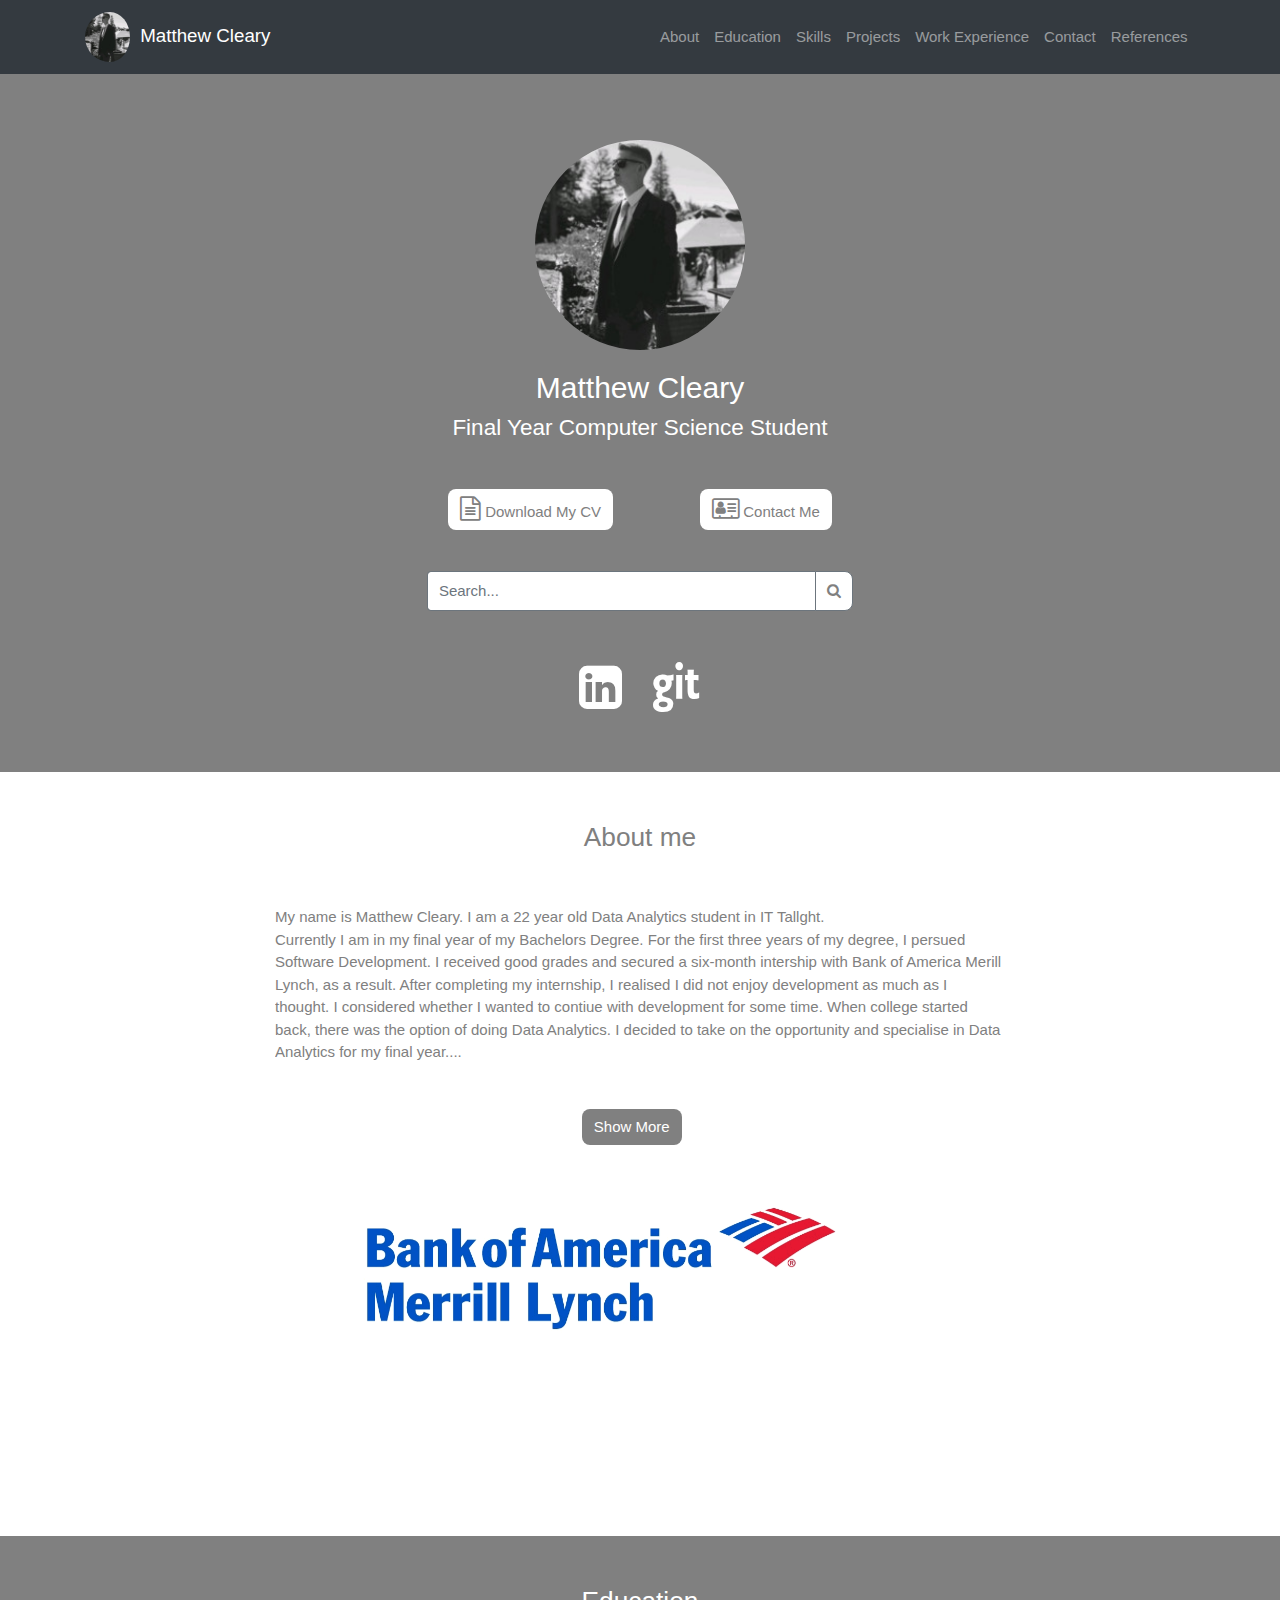
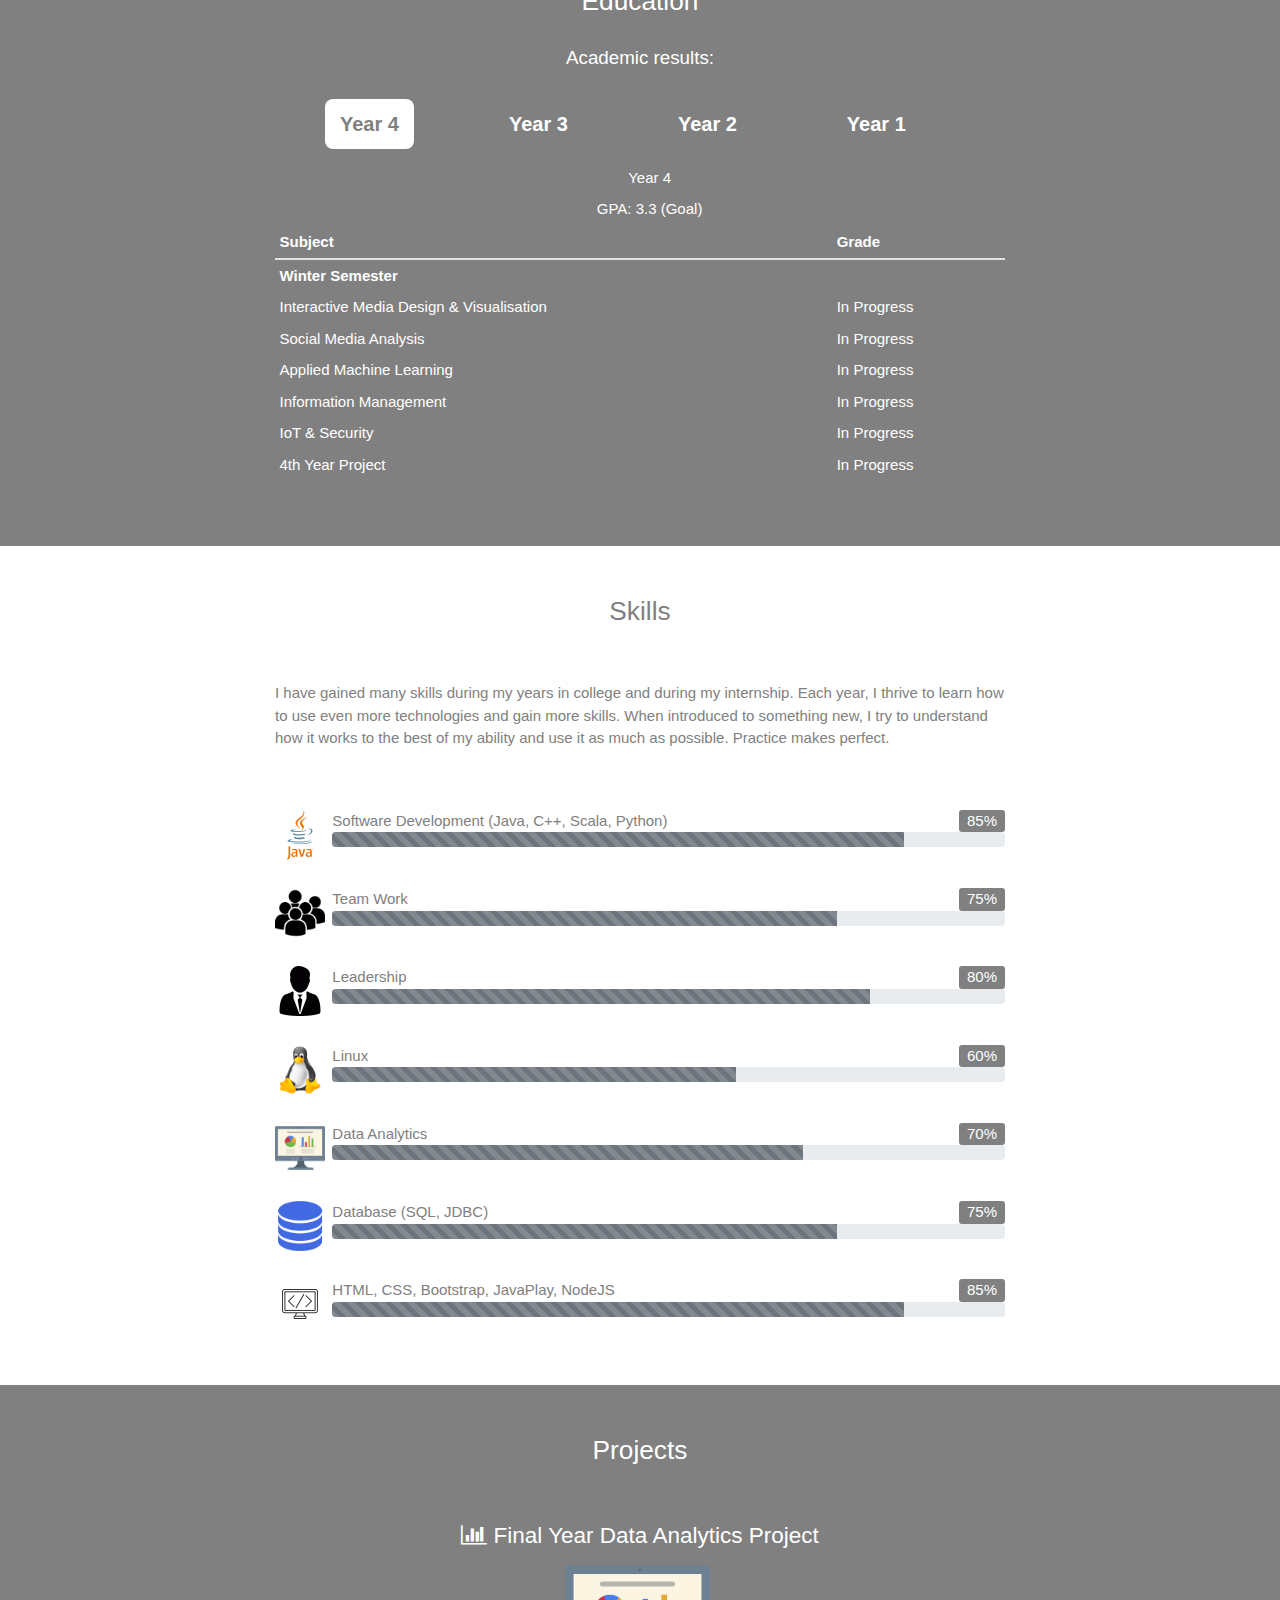
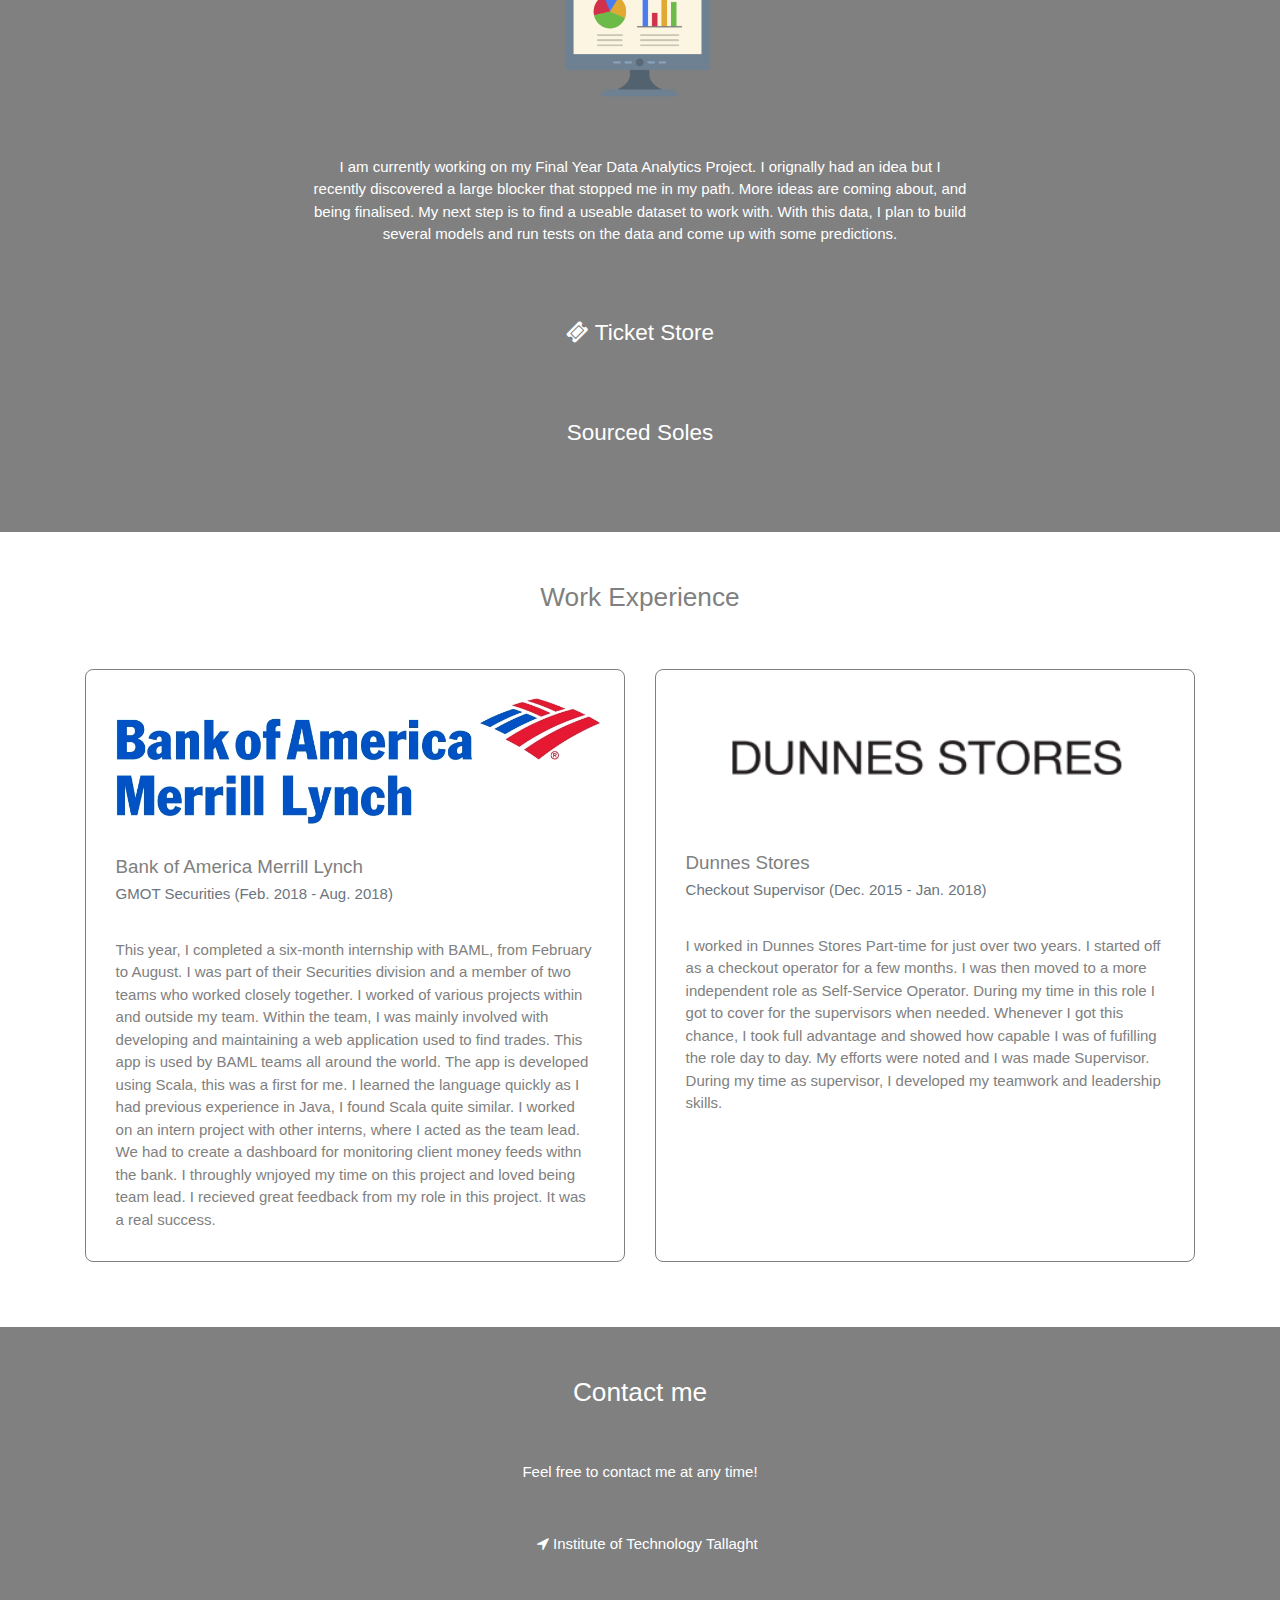
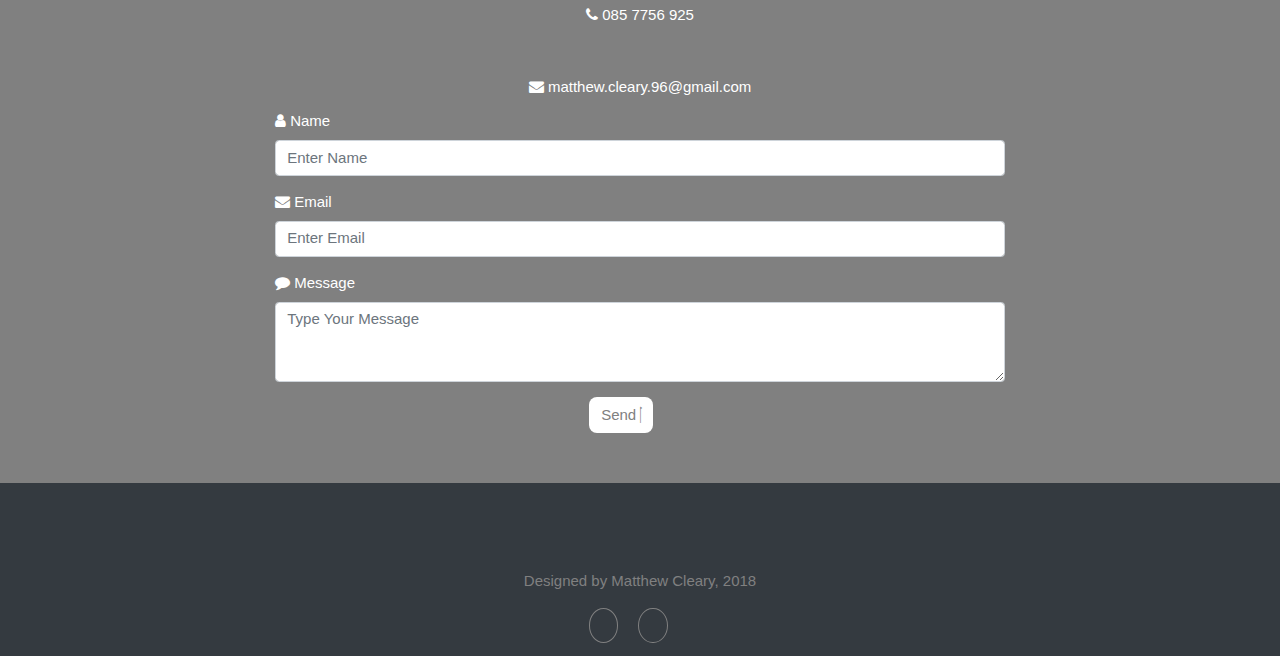
==== commit 901a8d15: "Added search" ====
--- a/index.html
+++ b/index.html
@@ -56,7 +56,10 @@
             <li class="nav-item">
               <a class="nav-link js-scroll-trigger" href="#contact">Contact</a>
             </li>
-          </ul>
+            <li class="nav-item">
+              <a class="nav-link js-scroll-trigger" href="#">References</a>
+            </li>
+          </ul> 
         </div>
       </div>
     </nav>
@@ -70,6 +73,18 @@
       <div class="col-md-8 mx-auto text-center">
         <button type="submit" class="btn" style="margin: 5%"  onclick="window.open('CVForMatthewCleary.docx')"> <i class="fa fa-file-text-o" style="font-size:24px;"></i> Download My CV</button>
         <button type="submit" class="btn" style="margin: 5%"  onclick="window.location.href='#contact'"> <i class="fa fa-address-card-o" style="font-size:24px"></i> Contact Me</button>
+      </div>
+      <div class="col-md-4 mx-auto text-center">
+        <div class="row">
+          <div class="input-group">
+              <input class="form-control border-secondary py-2" type="search" placeholder="Search...">
+              <div class="input-group-append">
+                  <button class="btn btn-outline-secondary" type="button">
+                      <i class="fa fa-search"></i>
+                  </button>
+              </div>
+          </div>
+        </div>
       </div>
       <div class="col-md-8 mx-auto text-center">
         <a class="LI-simple-link" href='www.linkedin.com/in/matthewcleary96' target="_blank"><i class="fa fa-linkedin-square" style="font-size:50px"></i></a>
--- a/css/cv.css
+++ b/css/cv.css
@@ -1,9 +1,3 @@
-/*!
- * Start Bootstrap - Scrolling Nav (https://startbootstrap.com/template-overviews/scrolling-nav)
- * Copyright 2013-2017 Start Bootstrap
- * Licensed under MIT (https://github.com/BlackrockDigital/startbootstrap-scrolling-nav/blob/master/LICENSE)
- */
-
 header {
 	background-color: grey;
 	padding-top: 8em;
@@ -32,6 +26,11 @@
 
 #carousel {
 	float: center;
+}
+
+.carousel-inner {
+	width: 500px;
+	height: 250px;
 }
 
 #avatarhead {
@@ -65,6 +64,15 @@
     transform: scale(1.1);
 }
 
+.input-group {
+	margin-bottom: 12%;
+}
+
+.input-group:hover {	
+    -webkit-transform: scale(1.05);
+    transform: scale(1.05);
+}
+
 #content {
 	margin: 0 auto;
 	max-height: 180px;
@@ -174,11 +182,6 @@
 	display: table;
 }
 
-.carousel-inner {
-	width: 500px;
-	height: 250px;
-  }
-
 #results h5 {
 	padding: 3%;
 	text-align: center;
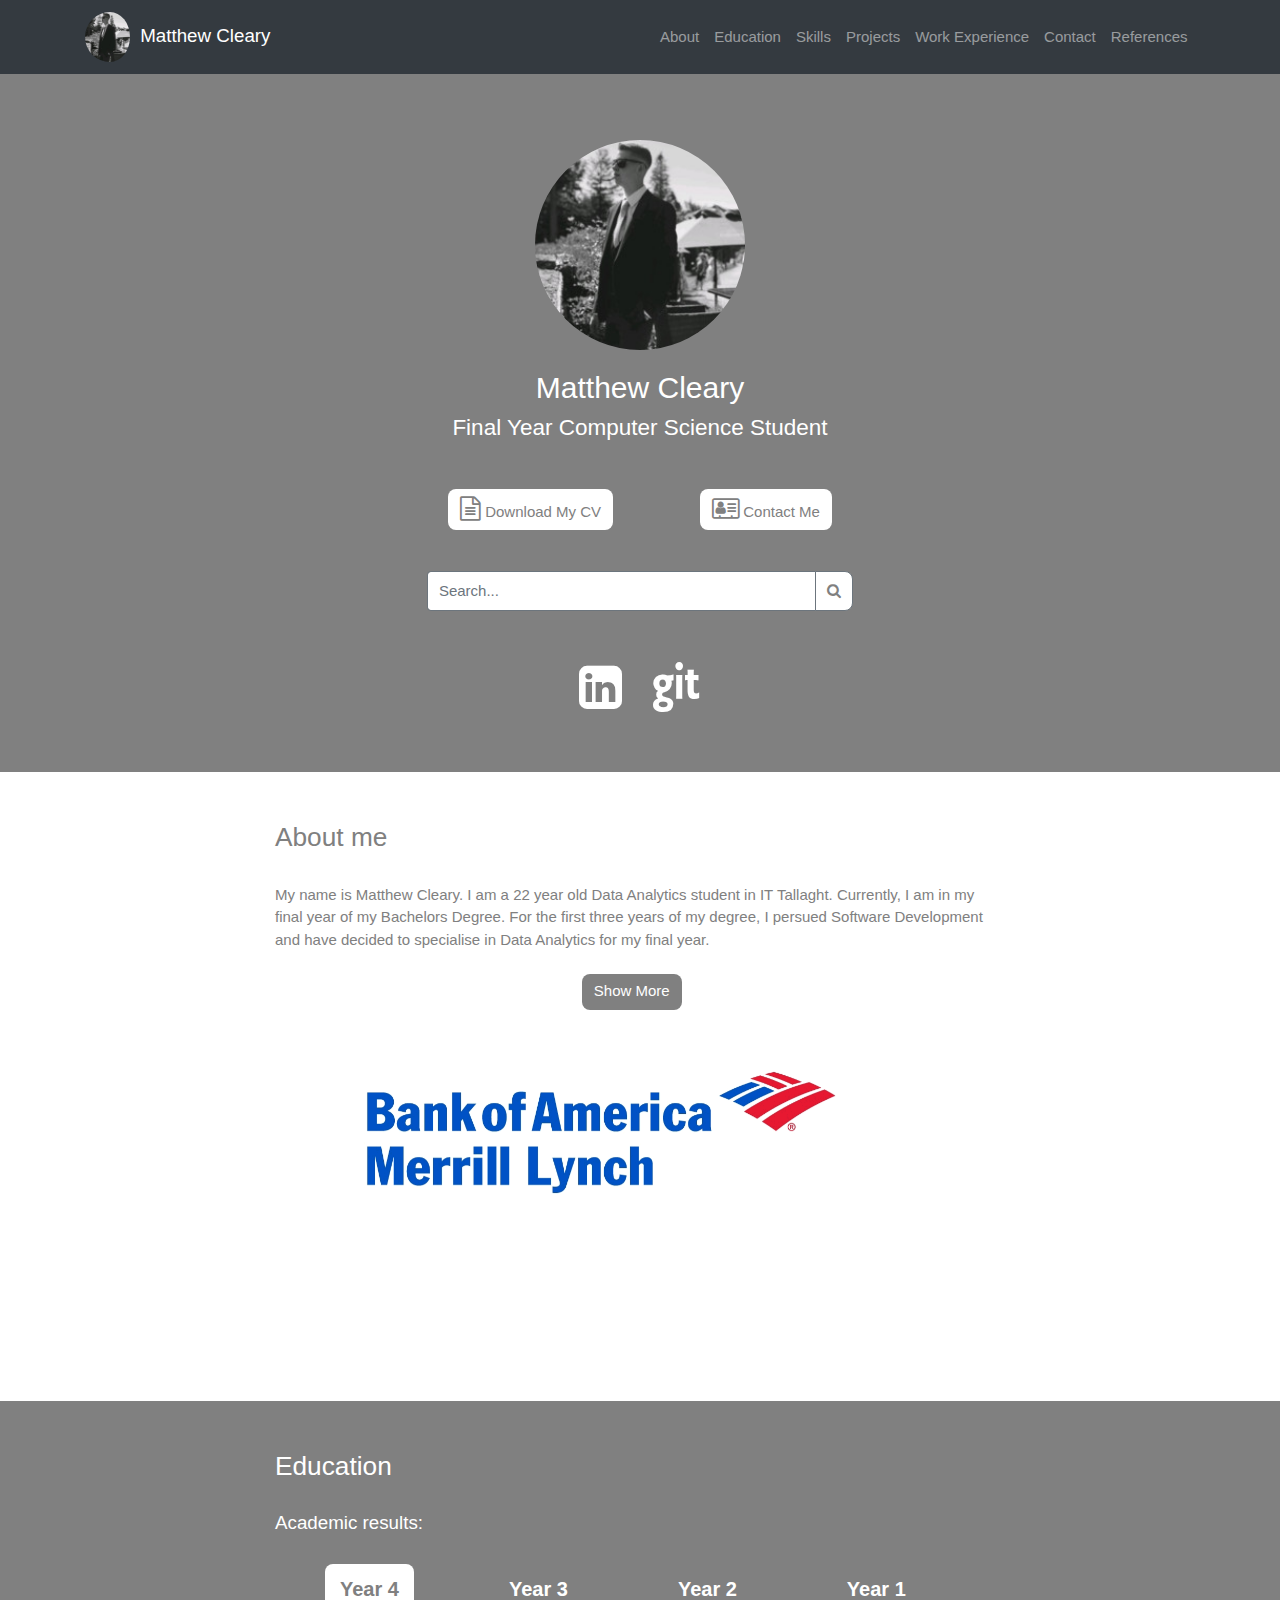
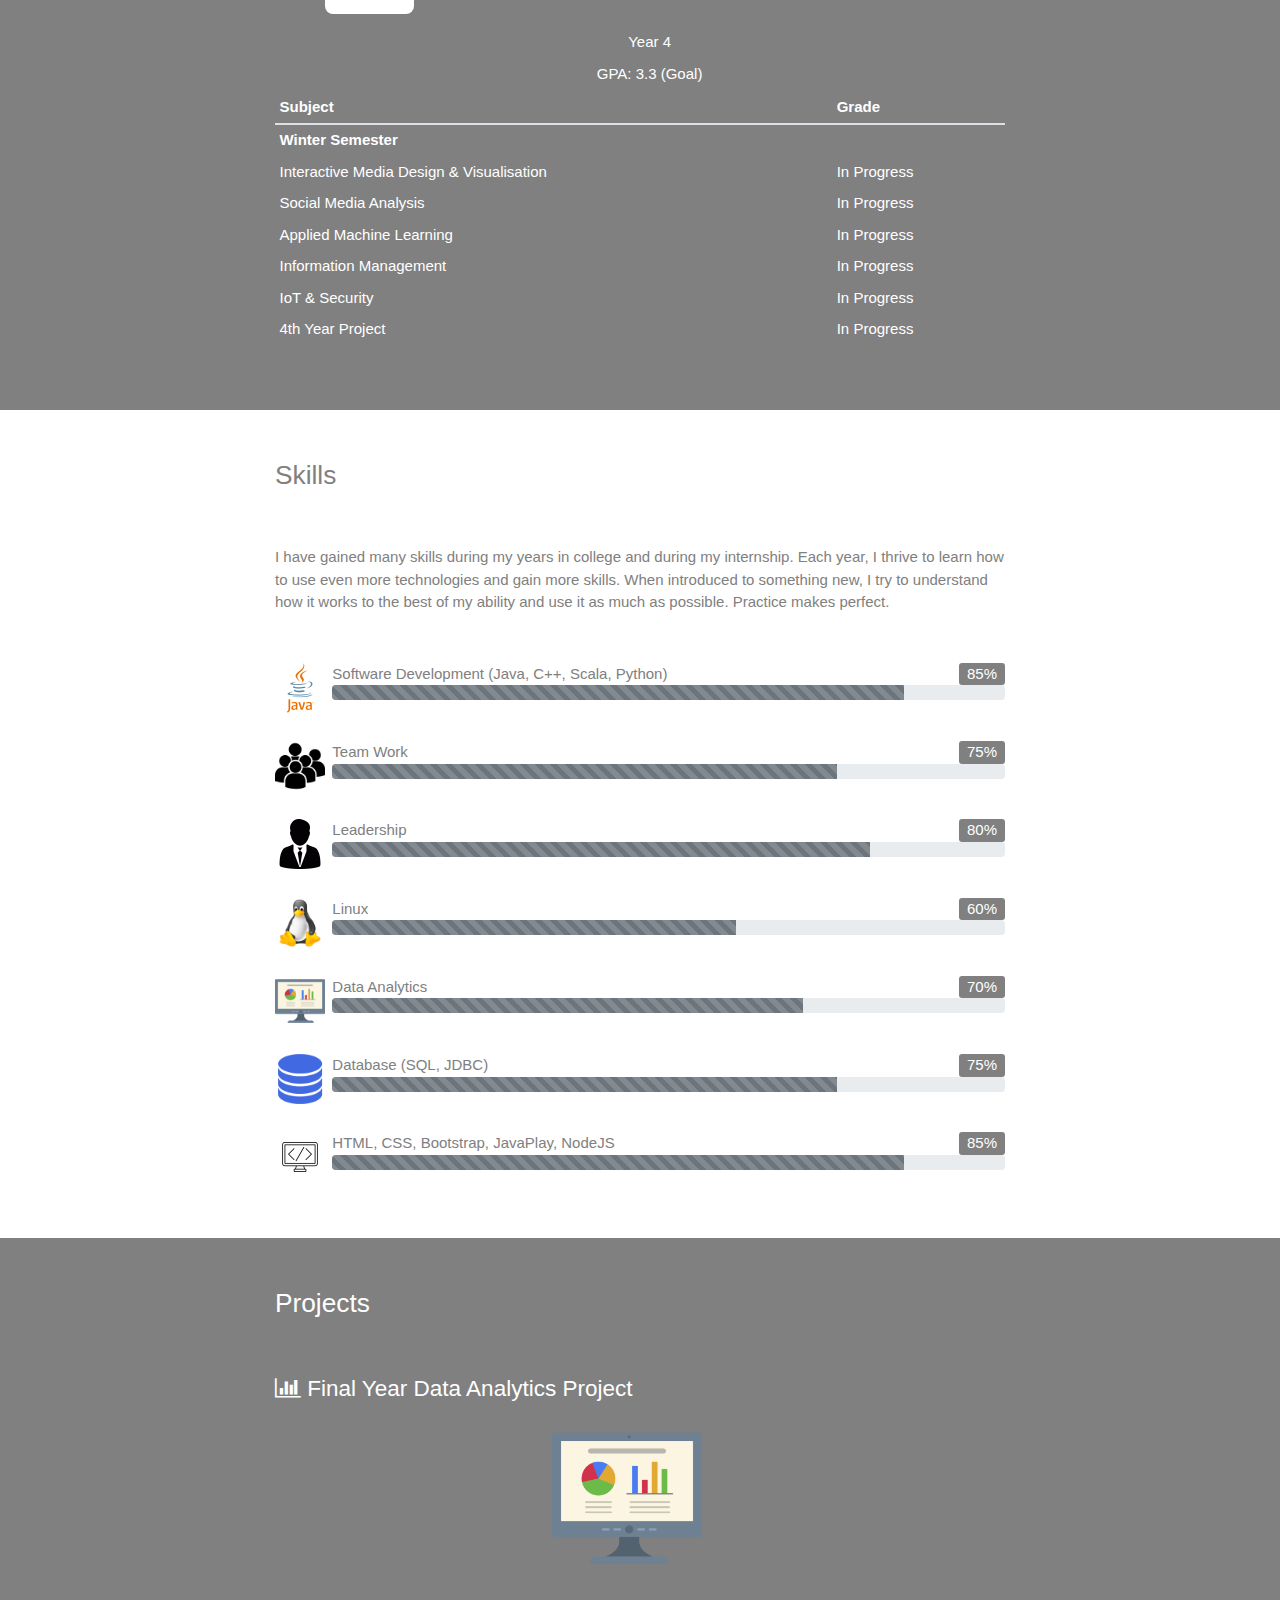
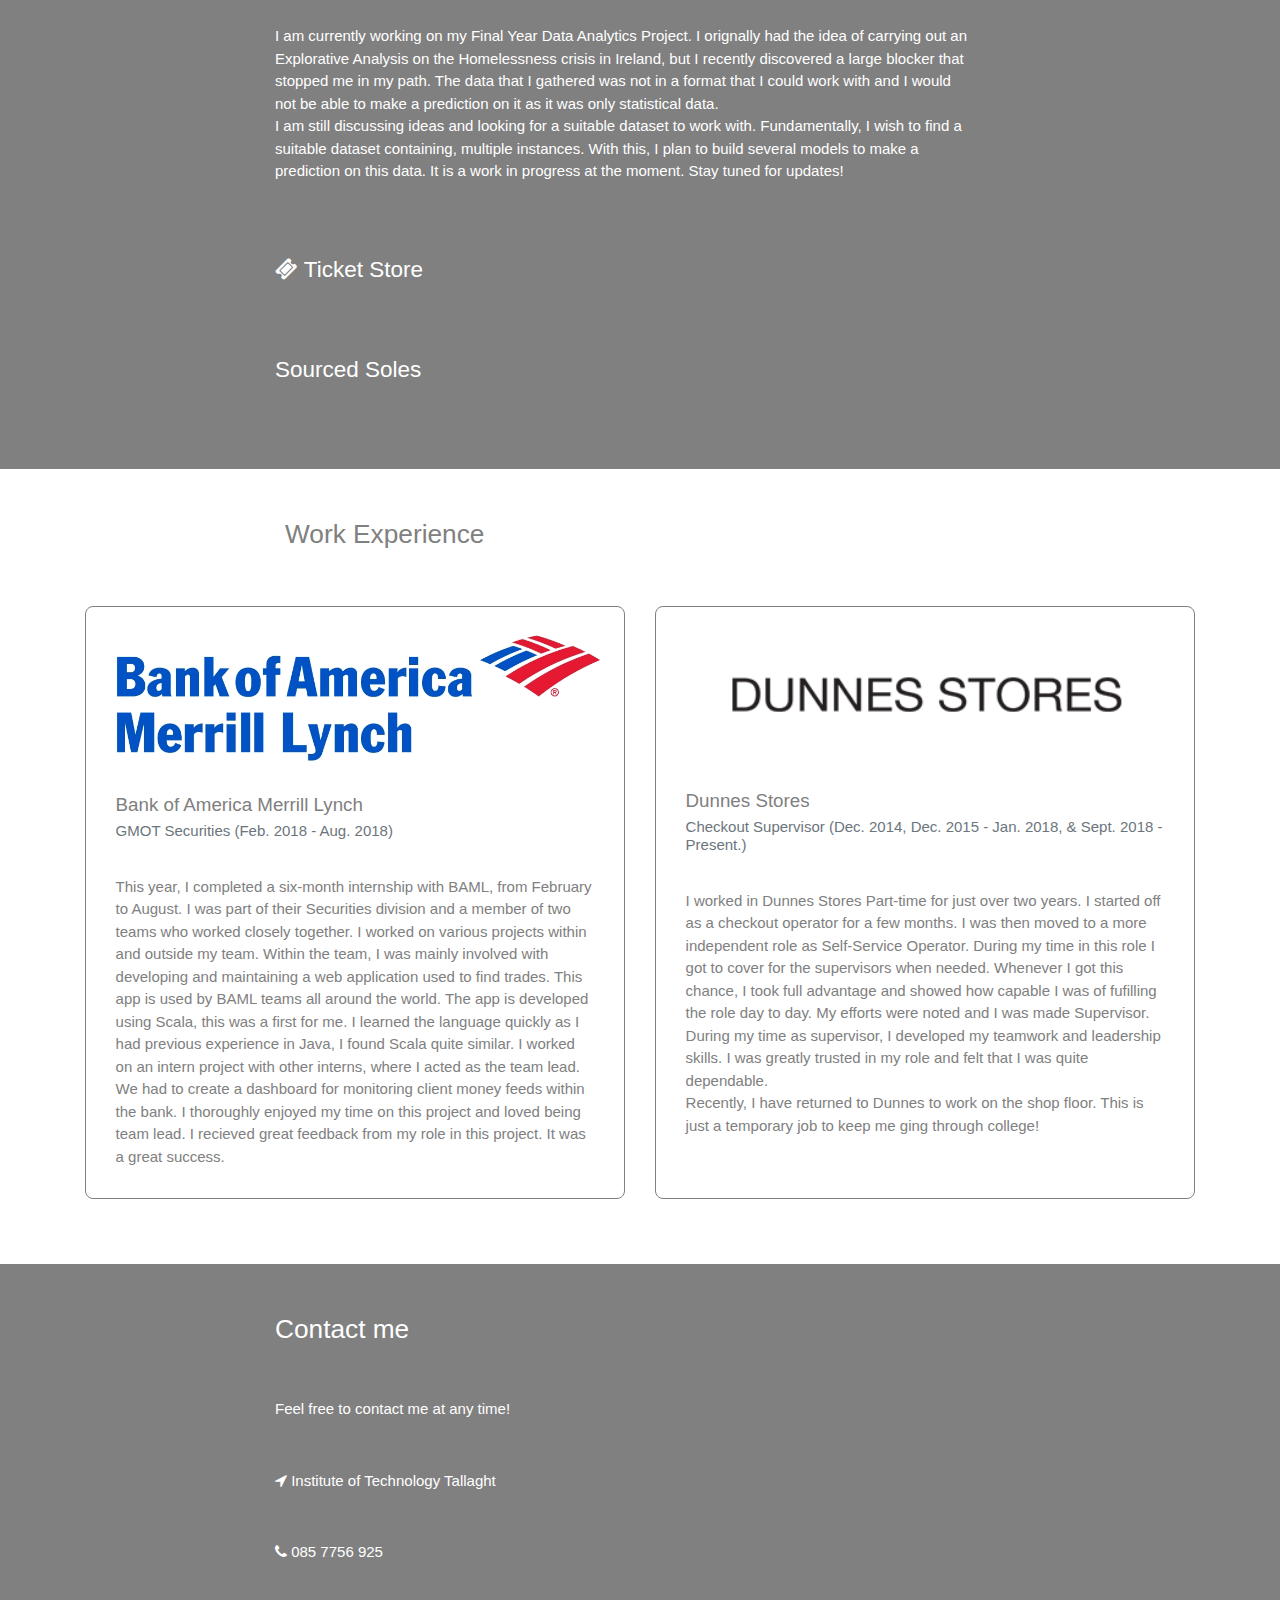
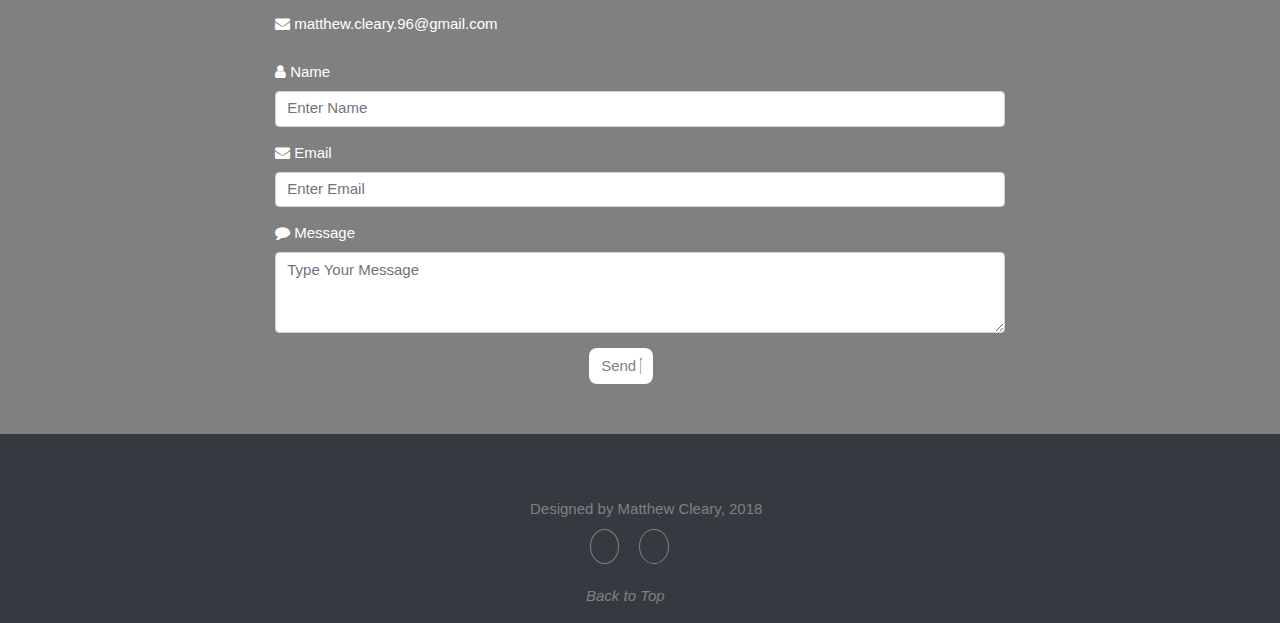
==== commit 78dcb483: "Added more text, formatting, addtional features" ====
--- a/index.html
+++ b/index.html
@@ -9,6 +9,7 @@
     <meta name="author" content="">
 
     <title>Matthew Cleary</title>
+    <link rel="icon" type="image" href="images/profile.jpg">
 
   
   <script src="https://ajax.googleapis.com/ajax/libs/jquery/3.3.1/jquery.min.js"></script>
@@ -29,7 +30,6 @@
 
   <body id="page-top">
 
-    <!-- Navigation -->
     <nav class="navbar navbar-expand-lg navbar-dark bg-dark fixed-top" id="mainNav">
       <div class="container">
         <a class="navbar-brand js-scroll-trigger" href="#page-top"> <img src="images/profile.jpg" alt="Avatar" class="avatarnav"> Matthew Cleary </a>
@@ -57,7 +57,7 @@
               <a class="nav-link js-scroll-trigger" href="#contact">Contact</a>
             </li>
             <li class="nav-item">
-              <a class="nav-link js-scroll-trigger" href="#">References</a>
+              <a class="nav-link js-scroll-trigger" href="references.html" target="_blank">References</a>
             </li>
           </ul> 
         </div>
@@ -72,14 +72,35 @@
       </div>
       <div class="col-md-8 mx-auto text-center">
         <button type="submit" class="btn" style="margin: 5%"  onclick="window.open('CVForMatthewCleary.docx')"> <i class="fa fa-file-text-o" style="font-size:24px;"></i> Download My CV</button>
-        <button type="submit" class="btn" style="margin: 5%"  onclick="window.location.href='#contact'"> <i class="fa fa-address-card-o" style="font-size:24px"></i> Contact Me</button>
+        <button type="submit" class="btn" style="margin: 5%" data-toggle="modal" data-target="#contact-modal"> <i class="fa fa-address-card-o" style="font-size:24px"></i> Contact Me</button>
+          <div class="modal fade" id="contact-modal">
+            <div class="modal-dialog">
+              <div class="modal-content">
+                <div class="modal-header">
+                  <h5 class="modal-title">Contact Me</h5>
+                  <button type="button" class="close" data-dismiss="modal">&times;</button>
+                </div>
+                <div class="modal-body">
+                  <h5>You can contact me via:</h5>  
+                  <p style="font-size: 20px;">
+                      <i class="fa fa-phone"></i> Phone: 085 7756 925<br>
+                      <i class="fa fa-envelope"></i> Email: matthew.cleary.96@gmail.com<br>
+                      <i class="fa fa-linkedin-square"></i> LinkedIn: <a style="color: grey" target="_blank" href="https://www.w3schools.com/bootstrap4/default.asp"><strong>Matthew Cleary</strong></a>
+                  </p>
+                </div>
+                <div class="modal-footer">
+                  <button type="button" class="btn" data-dismiss="modal">Close</button>
+                </div>          
+              </div>
+            </div>
+        </div>
       </div>
       <div class="col-md-4 mx-auto text-center">
         <div class="row">
           <div class="input-group">
               <input class="form-control border-secondary py-2" type="search" placeholder="Search...">
               <div class="input-group-append">
-                  <button class="btn btn-outline-secondary" type="button">
+                  <button id="search" class="btn btn-outline-secondary" type="button">
                       <i class="fa fa-search"></i>
                   </button>
               </div>
@@ -87,7 +108,7 @@
         </div>
       </div>
       <div class="col-md-8 mx-auto text-center">
-        <a class="LI-simple-link" href='www.linkedin.com/in/matthewcleary96' target="_blank"><i class="fa fa-linkedin-square" style="font-size:50px"></i></a>
+        <a class="LI-simple-link" href='https://www.linkedin.com/in/matthewcleary96' target="_blank"><i class="fa fa-linkedin-square" style="font-size:50px"></i></a>
         <a class="git-simple-link" href='https://github.com/MattCleary' target="_blank"><i class="fa fa-git" style="font-size:50px; margin-left: 3%"></i></a>
         </div>
     </header>
@@ -95,31 +116,37 @@
     <section id="about">
       <div class="container">
         <div class="row">
-          <div class="col-md-8 mx-auto" style="margin-bottom: 4%">
+          <div class="col-md-8 mx-auto" style="margin-bottom: 2%">
             <h3>About me</h3>
           </div>
-          <div class="col-md-8 mx-auto" style="margin-bottom: 4%">
-            <p id="content">My name is Matthew Cleary. I am a 22 year old Data Analytics student in IT Tallght. <br>
-              Currently I am in my final year of my Bachelors Degree. For the first three years of my degree, I persued Software Development.
-              I received good grades and secured a six-month intership with Bank of America Merill Lynch, as a result.
-              After completing my internship, I realised I did not enjoy development as much as I thought. 
-              I considered whether I wanted to contiue with development for some time. When college started back, there was the option of doing Data Analytics.
-              I decided to take on the opportunity and specialise in Data Analytics for my final year.<span id="dots">...</span><span id="more"><br>
-              Insert more info               
+          <div class="col-md-8 mx-auto" style="margin-bottom: 2%">
+            <p id="content">My name is Matthew Cleary. I am a 22 year old Data Analytics student in IT Tallaght.
+              Currently, I am in my final year of my Bachelors Degree. For the first three years of my degree, I persued Software Development 
+              and have decided to specialise in Data Analytics for my final year. <span id="dots"></span><span id="more"><br>
+              I would describe myself as hard working, focused, and a team-leader. I have developed good coding, database, design, and analysis skills
+              since I started my degree. I try my best to get good grades and keep a strong GPA. I put in a lot of hours towards my work which
+              has paid off so far. <br>
+              The highlight of my degree has been my Intership with Bank of America Merrill Lynch. I completed my intership with BAML in 2018.
+              During my time there, I accomplished some of my proudest achievements. I learned a new language in Scala. 
+              I gained the skills to use many technologies, such as IntelliJ and ITRS. I took part in an Intern project where I excelled and was given
+              the role of team lead. I loved my time on this project and took full advantage of the opportunity to be team lead. I received many compliments
+              and was congratulated for how well I done in my role as team lead. As a result of the hard work and dedication put towards my internship, I received an offer to return in 2019 as a graduate. I am quite proud of this
+              achievement and am looking forward to starting back.  
               </span>
             </p>       
           </div>
           <div class="col-md-8 mx-auto" style="margin-bottom: 4%">
             <button class="btn" style="color: white" onclick="showMore()" id="show-more">Show More</button>
           </div>
+
           <div class="col-lg-8 mx-auto" style="margin-bottom: 4%">
               <div id="carousel" class="carousel slide" data-ride="carousel" style="margin: auto; margin-left: 10%">
                   <div class="carousel-inner">
                     <div class="carousel-item active">
-                      <img class="d-block w-100" src="images/baml.png" alt="First slide">
+                      <a href="https://www.bofaml.com/content/boaml/en_us/home.html" target="_blank"><img class="d-block w-100" src="images/baml.png" alt="BAML"></a>
                     </div>
                     <div class="carousel-item">
-                      <img class="d-block w-100" src="images/itt.png" alt="Second slide">
+                        <a href="https://www.it-tallaght.ie/" target="_blank"><img class="d-block w-100" src="images/itt.png" alt="ITT"></a>
                     </div>
                   </div>
                 </div>
@@ -387,7 +414,7 @@
             <p>I have gained many skills during my years in college and during my internship. Each year, I thrive to learn how to use even more technologies and gain more skills. 
               When introduced to something new, I try to understand how it works to the best of my ability and use it as much as possible. Practice makes perfect.</p>
           </div>
-          <div class="col-md-8 mx-auto" style="margin-top: 2%">
+          <div class="col-md-8 mx-auto" style="margin-top: 1%">
             <br>
               <span class="progress-title">Software Development (Java, C++, Scala, Python)</span>              
               <span class="progress-percent">85%</span>
@@ -449,20 +476,23 @@
               <h3>Projects</h3>          
             </div>
             <div class="col-sm-8 mx-auto">
-                <div class="panel-group" id="accordion" role="tablist" aria-multiselectable="true" style="margin: 5%">
+                <div class="panel-group" id="accordion" role="tablist" aria-multiselectable="true" style="margin: 5%; margin-left: 0%">
                     <div class="panel panel-default">
                       <div class="panel-heading" role="tab" id="headingOne">
-                        <h4 class="panel-title text-center">
+                        <h4 class="panel-title text-left">
                           <a role="button" data-parent="#accordion" aria-expanded="true" aria-controls="collapseOne" data-toggle="collapse" href="#collapse1"><i class="fa fa-bar-chart-o"></i> Final Year Data Analytics Project</a>
                         </h4>
                       </div>
                       <div id="collapse1" class="panel-collapse collapse show" role="tab-panel" aria-labelledby="headingOne">
-                        <div class="panel-body text-center">
+                        <div class="panel-body text-left">
                           <img src="images/data.png" class="img-circle img-responsive" id="project-img">
                           <p style="color: white;">I am currently working on my Final Year Data Analytics Project.
-                            I orignally had an idea but I recently discovered a large blocker that stopped me in my path.
-                            More ideas are coming about, and being finalised. My next step is to find a useable dataset to work with. 
-                            With this data, I plan to build several models and run tests on the data and come up with some predictions.
+                            I orignally had the idea of carrying out an Explorative Analysis on the Homelessness crisis in Ireland, 
+                            but I recently discovered a large blocker that stopped me in my path. The data that I gathered was not in a format that 
+                            I could work with and I would not be able to make a prediction on it as it was only statistical data. <br> I am still 
+                            discussing ideas and looking for a suitable dataset to work with. Fundamentally, I wish to find a suitable dataset containing,
+                            multiple instances. With this, I plan to build several models to make a prediction on this data. It is a work in progress at the
+                            moment. Stay tuned for updates!
                           </p>
                         </div>
                       </div>
@@ -470,15 +500,15 @@
                   </div>
             </div>
             <div class="col-sm-8 mx-auto">
-                <div class="panel-group" id="accordion" role="tablist" aria-multiselectable="true" style="margin: 5%">
+                <div class="panel-group" id="accordion" role="tablist" aria-multiselectable="true" style="margin: 5%; margin-left: 0%">
                     <div class="panel panel-default">
                       <div class="panel-heading" role="tab" id="headingTwo">
-                        <h4 class="panel-title text-center">
+                        <h4 class="panel-title text-left">
                           <a role="button" data-parent="#accordion" aria-expanded="true" aria-controls="collapseOne" data-toggle="collapse" href="#collapse2"><i class="fa fa-ticket"></i> Ticket Store</a>
                         </h4>
                       </div>
                       <div id="collapse2" class="panel-collapse collapse in" role="tab-panel" aria-labelledby="headingTwo">
-                        <div class="panel-body text-center">
+                        <div class="panel-body text-left">
                           <img src="images/music.png" class="img-circle img-responsive" id="project-img">
                           <p style="color: white;">Designed for our Second Year Project. 
                             JavaPlay Framework CRUD Application. TicketStore is an online event booking system. Users can buy tickets for music, sporting, comedy events and more.
@@ -486,29 +516,29 @@
                             that account will have special access to creating, updating and deleting events and tickets. They can also handle user queries, edit user settings and much more.
                             We recieved an A for our efforts.
                           </p>
-                          <a class="git-simple-link" href='https://github.com/MattCleary/TicketStore' target="_blank"><i class="fa fa-git" style="font-size:36px; margin: 3%"></i></a>
+                          <a class="git-simple-link-project" href='https://github.com/MattCleary/TicketStore' target="_blank"><i class="fa fa-git" style="font-size:36px; margin: 3%"></i></a>
                         </div>
                       </div>
                     </div>
                   </div>
             </div>
             <div class="col-sm-8 mx-auto">
-                <div class="panel-group"  id="accordion" role="tablist" aria-multiselectable="true" style="margin: 5%">
+                <div class="panel-group"  id="accordion" role="tablist" aria-multiselectable="true" style="margin: 5%; margin-left: 0%">
                     <div class="panel panel-default">
                       <div class="panel-heading" role="tab" id="headingThree">
-                        <h4 class="panel-title text-center">
+                        <h4 class="panel-title text-left">
                           <a data-toggle="collapse" href="#collapse3"><i class="fas fa-shoe-prints"></i> Sourced Soles</a>
                         </h4>
                       </div>
                       <div id="collapse3" class="panel-collapse collapse in" role="tab-panel" aria-labelledby="headingThree">
-                        <div class="panel-body text-center">
+                        <div class="panel-body text-left">
                           <img src="images/shoe.png" class="img-circle img-responsive" id="project-img">
                           <p style="color: white;">Web Store developed using the Java Play Framework. 
                             Developed in my First Year with two other Students, Sourced Soles is an only store where users could purchase hard to find shoes.
                             The website has full checkout functionality as well as a complete order detail, sign up, login, and transaction history.
                             We recieved an A grade for our efforts.
                           </p>
-                          <a class="git-simple-link" href='https://github.com/MattCleary/SourcedSoles' target="_blank"><i class="fa fa-git" style="font-size:36px; margin: 3%"></i></a>
+                          <a class="git-simple-link-project" href='https://github.com/MattCleary/SourcedSoles' target="_blank"><i class="fa fa-git" style="font-size:36px; margin: 3%"></i></a>
                         </div>
                       </div>
                     </div>
@@ -530,12 +560,12 @@
                   <div class="card-body">
                     <h5 class="card-title">Bank of America Merrill Lynch</h5>
                     <h6 class="card-subtitle mb-2 text-muted">GMOT Securities (Feb. 2018 - Aug. 2018)</h6>
-                    <p class="card-text">This year, I completed a six-month internship with BAML, from February to August.
+                    <p class="card-text text-left">This year, I completed a six-month internship with BAML, from February to August.
                       I was part of their Securities division and a member of two teams who worked closely together. 
-                      I worked of various projects within and outside my team. Within the team, I was mainly involved with developing and maintaining a web application used to find trades.
+                      I worked on various projects within and outside my team. Within the team, I was mainly involved with developing and maintaining a web application used to find trades.
                       This app is used by BAML teams all around the world. The app is developed using Scala, this was a first for me. I learned the language quickly as I had previous experience in Java, I found Scala quite similar.
-                      I worked on an intern project with other interns, where I acted as the team lead. We had to create a dashboard for monitoring client money feeds withn the bank.
-                      I throughly wnjoyed my time on this project and loved being team lead. I recieved great feedback from my role in this project. It was a real success.
+                      I worked on an intern project with other interns, where I acted as the team lead. We had to create a dashboard for monitoring client money feeds within the bank.
+                      I thoroughly enjoyed my time on this project and loved being team lead. I recieved great feedback from my role in this project. It was a great success.
                     </p>
                   </div>
                   </div>
@@ -546,11 +576,12 @@
                     <img class="card-img-top" src="images/dunnes.png" id="card2-img">
                     <div class="card-body">
                       <h5 class="card-title">Dunnes Stores</h5>
-                      <h6 class="card-subtitle mb-2 text-muted">Checkout Supervisor (Dec. 2015 - Jan. 2018)</h6>
-                      <p class="card-text">I worked in Dunnes Stores Part-time for just over two years. I started off as a checkout operator for a few months.
+                      <h6 class="card-subtitle mb-2 text-muted">Checkout Supervisor (Dec. 2014, Dec. 2015 - Jan. 2018, & Sept. 2018 - Present.)</h6>
+                      <p class="card-text text-left">I worked in Dunnes Stores Part-time for just over two years. I started off as a checkout operator for a few months.
                         I was then moved to a more independent role as Self-Service Operator. During my time in this role I got to cover for the supervisors when needed.
                         Whenever I got this chance, I took full advantage and showed how capable I was of fufilling the role day to day. My efforts were noted and I was made Supervisor.
-                        During my time as supervisor, I developed my teamwork and leadership skills. 
+                        During my time as supervisor, I developed my teamwork and leadership skills. I was greatly trusted in my role and felt that I was quite dependable.
+                        <br>Recently, I have returned to Dunnes to work on the shop floor. This is just a temporary job to keep me ging through college!
                       </p>
                     </div>
                   </div>
@@ -565,9 +596,9 @@
           <div class="col-md-8 mx-auto" id="contact-me">
             <h3>Contact me</h3>
             <p> Feel free to contact me at any time!</p>
-            <p> <i class="fa fa-location-arrow" style="color:white; margin-left: 2%"></i> Institute of Technology Tallaght</p>
+            <p> <i class="fa fa-location-arrow" style="color:white"></i> Institute of Technology Tallaght</p>
             <p> <i class="fa fa-phone" style="color:white"></i>  085 7756 925  </p>
-            <p> <i class="fa fa fa-envelope" style="color:white"></i> matthew.cleary.96@gmail.com  </p>
+            <p> <i class="fa fa fa-envelope" style="color:white; margin-bottom: 2%"></i> matthew.cleary.96@gmail.com  </p>
           </div>
           <div class="col-md-8 mx-auto">        
                 <form id="reused_form">
@@ -586,7 +617,7 @@
 
                    <button type="button" class="btn" style="margin-left: 43%" data-toggle="modal" data-target="#myModal"> Send <i class='fas fa-check'></i></button>
                     
-                    <div id="myModal" class="modal fade" role="dialog" style="margin-top: 20%">
+                    <div id="myModal" class="modal fade">
                       <div class="modal-dialog modal-sm">                        
                         <div class="modal-content">
                           <div class="modal-header">
@@ -610,13 +641,18 @@
 
 
     <footer class="py-1 bg-dark">
-      <div class="container">
-          <p class="text-center" style="margin-bottom: 2%">Designed by Matthew Cleary, 2018</p>
-          <ul class="social_footer_ul" style="margin-left: 40%">
-          <li><a href='www.linkedin.com/in/matthewcleary96' target="_blank"><i class="fab fa-linkedin"></i></a></li>
-          <li><a href="https://github.com/MattCleary" target="_blank"><i class="fab fa-git"></i></a></li>
-          </ul>
-      </div>       
+      <div class="container-fluid">
+        <div class="col-md-8" style="margin-left: 40%">
+          <p class="text-left" style="margin-bottom: 2%">Designed by Matthew Cleary, 2018</p>
+          <ul class="social_footer_ul">
+            <li><a href='https://www.linkedin.com/in/matthewcleary96' target="_blank"><i class="fab fa-linkedin"></i></a></li>
+            <li><a href="https://github.com/MattCleary" target="_blank"><i class="fab fa-git"></i></a></li>            
+          </ul> 
+        </div>  
+        <div class="col-md-8" style="margin-left: 43.5%">
+            <a class="navbar-brand js-scroll-trigger" href="#page-top"><button class="btn bg-dark"><i class="far fa-arrow-alt-circle-up"> Back to Top</i></button></a>
+        </div>       
+      </div>
     </footer>
       </footer> 
 
@@ -635,4 +671,4 @@
 
   </body>
 
-</html>
+</html>--- a/css/cv.css
+++ b/css/cv.css
@@ -22,6 +22,10 @@
 #contact {
 	background-color: grey;
 	color: white;
+}
+
+#contact-modal {
+	color: grey;
 }
 
 #carousel {
@@ -59,6 +63,10 @@
     transform: scale(1.1);
 }
 
+.nav-item:active {
+	color: white;
+}
+
 .nav-item:hover {		
     -webkit-transform: scale(1.1);
     transform: scale(1.1);
@@ -75,16 +83,11 @@
 
 #content {
 	margin: 0 auto;
-	max-height: 180px;
-	overflow: hidden;
-
-	/* Set Transitions */
 	transition: max-height 0.7s;
 }
 
 #content.open {
 	max-height: 100px;
-	/* Set transitions */
 	transition: max-height 0.7s;
 }
 
@@ -93,7 +96,7 @@
 }
 
 h3 {
-	text-align: center;
+	text-align: left;
 }
 
 #more {
@@ -174,7 +177,7 @@
 }
 
 .zoom h6 {
-	text-align: center;
+	text-align: left;
 }
 
 .row::after {
@@ -183,8 +186,9 @@
 }
 
 #results h5 {
-	padding: 3%;
-	text-align: center;
+	padding-bottom: 3%;
+	padding-top: 3%;
+	text-align: left;
 }
 
 #results h6 {
@@ -252,13 +256,19 @@
 	color: grey;
 	margin-top: 7.5%;
 	font-size: 15px;
+	text-align: left;
 }
 
 #project-img {
 	vertical-align: middle;
 	width: 150px;
 	height: 150px;
-	padding-right: 5px;
+	margin-left: 40%;
+	margin-top: 2%;
+}
+
+.git-simple-link-project {
+	margin-left: 43%;
 }
 
 #card2-img {
@@ -278,27 +288,28 @@
     transform: scale(1.1);
 }
 
-.social_footer_ul { 
-	display:table;
-	list-style-type:none;  
-}
-
-.social_footer_ul li { 
-	padding-left:20px;
-	float:left; 
+.social_footer_ul {
+	display: table;
+	list-style-type: none;  
+}
+
+.social_footer_ul li {
+	padding-left: 20px;
+	float: left; 
 }
 
 .social_footer_ul li a { 
 	color:grey; 
-	border:1px solid grey; 
-	padding:8px;
+	border: 1px solid grey; 
+	padding: 8px;
 	border-radius: 50%;
+	justify-content: center;
 }
 
 .social_footer_ul li i {  
-	width:20px; 
-	height:20px; 
-	text-align:center;
+	width: 20px; 
+	height: 20px; 
+	text-align: center;
 }
 
 .social_footer_ul li a:hover {
@@ -307,7 +318,7 @@
 }
 
 #contact-me p {
-	text-align: center;
+	text-align: left;
 	color: white;
 	font: 15px sans-serif;
 }
@@ -319,10 +330,6 @@
 
 #myModal {
 	border-radius: 8px;
-}
-
-#myModal.backdrop {
-	background-color: grey;
 }
 
 #myModal .btn {
@@ -332,7 +339,12 @@
 }
 
 #myModal p {
-	text-align: center;
+	text-align: left;
 	color: grey;
 	font-size: 20px;
+}
+
+#footer-btn {
+	float: right;
+	margin-bottom: 20%;
 }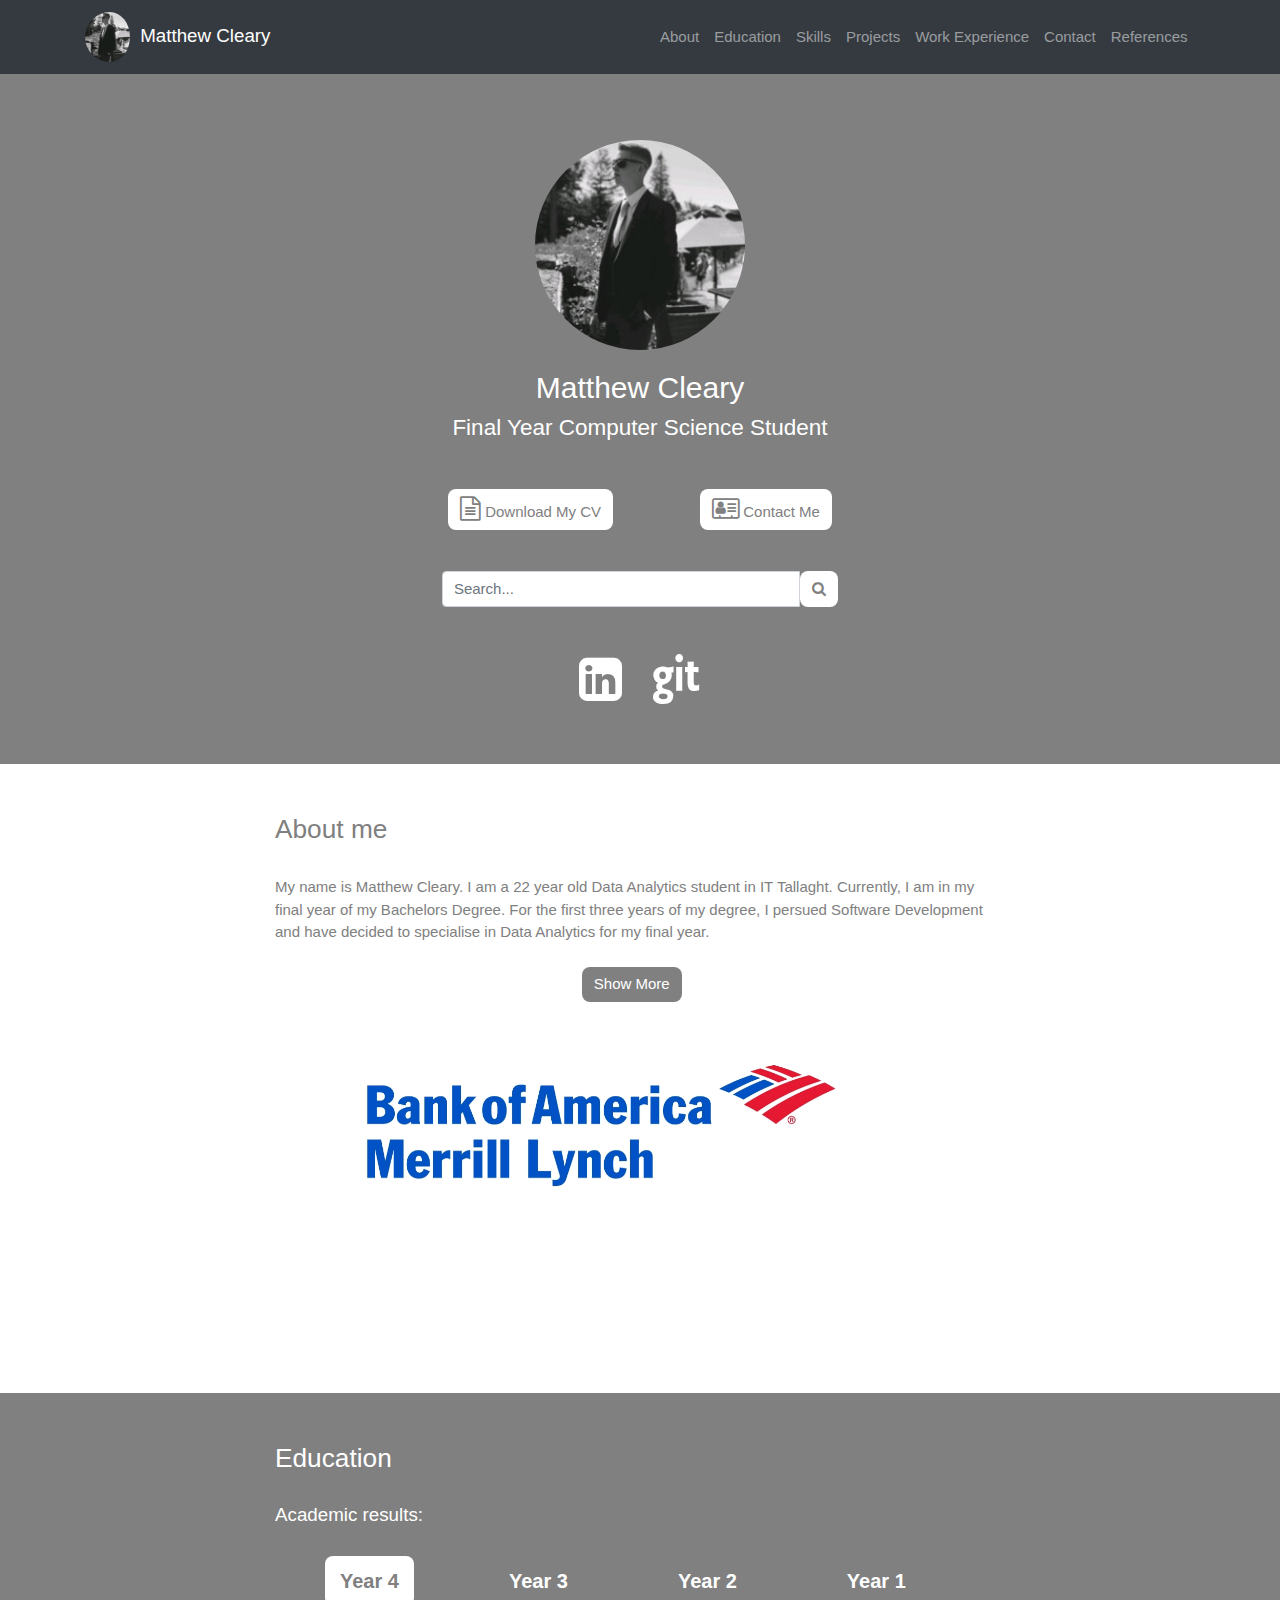
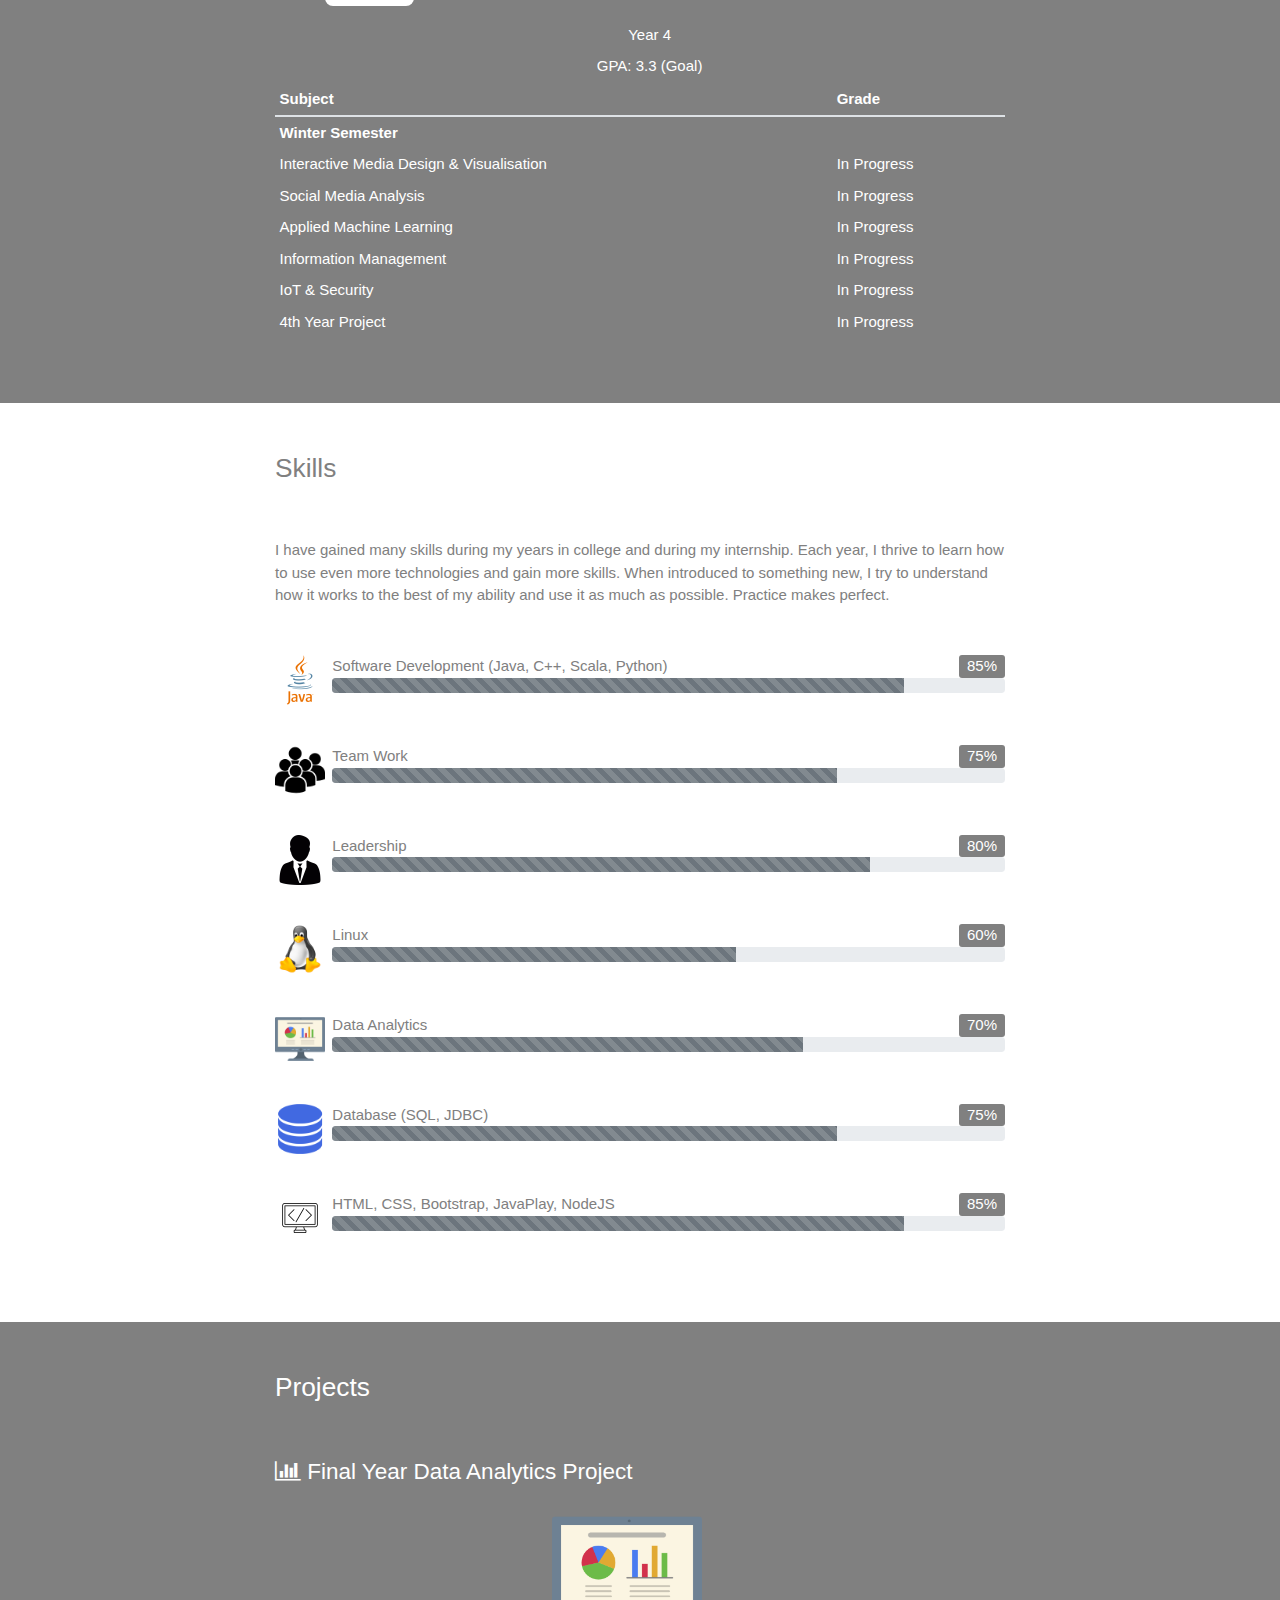
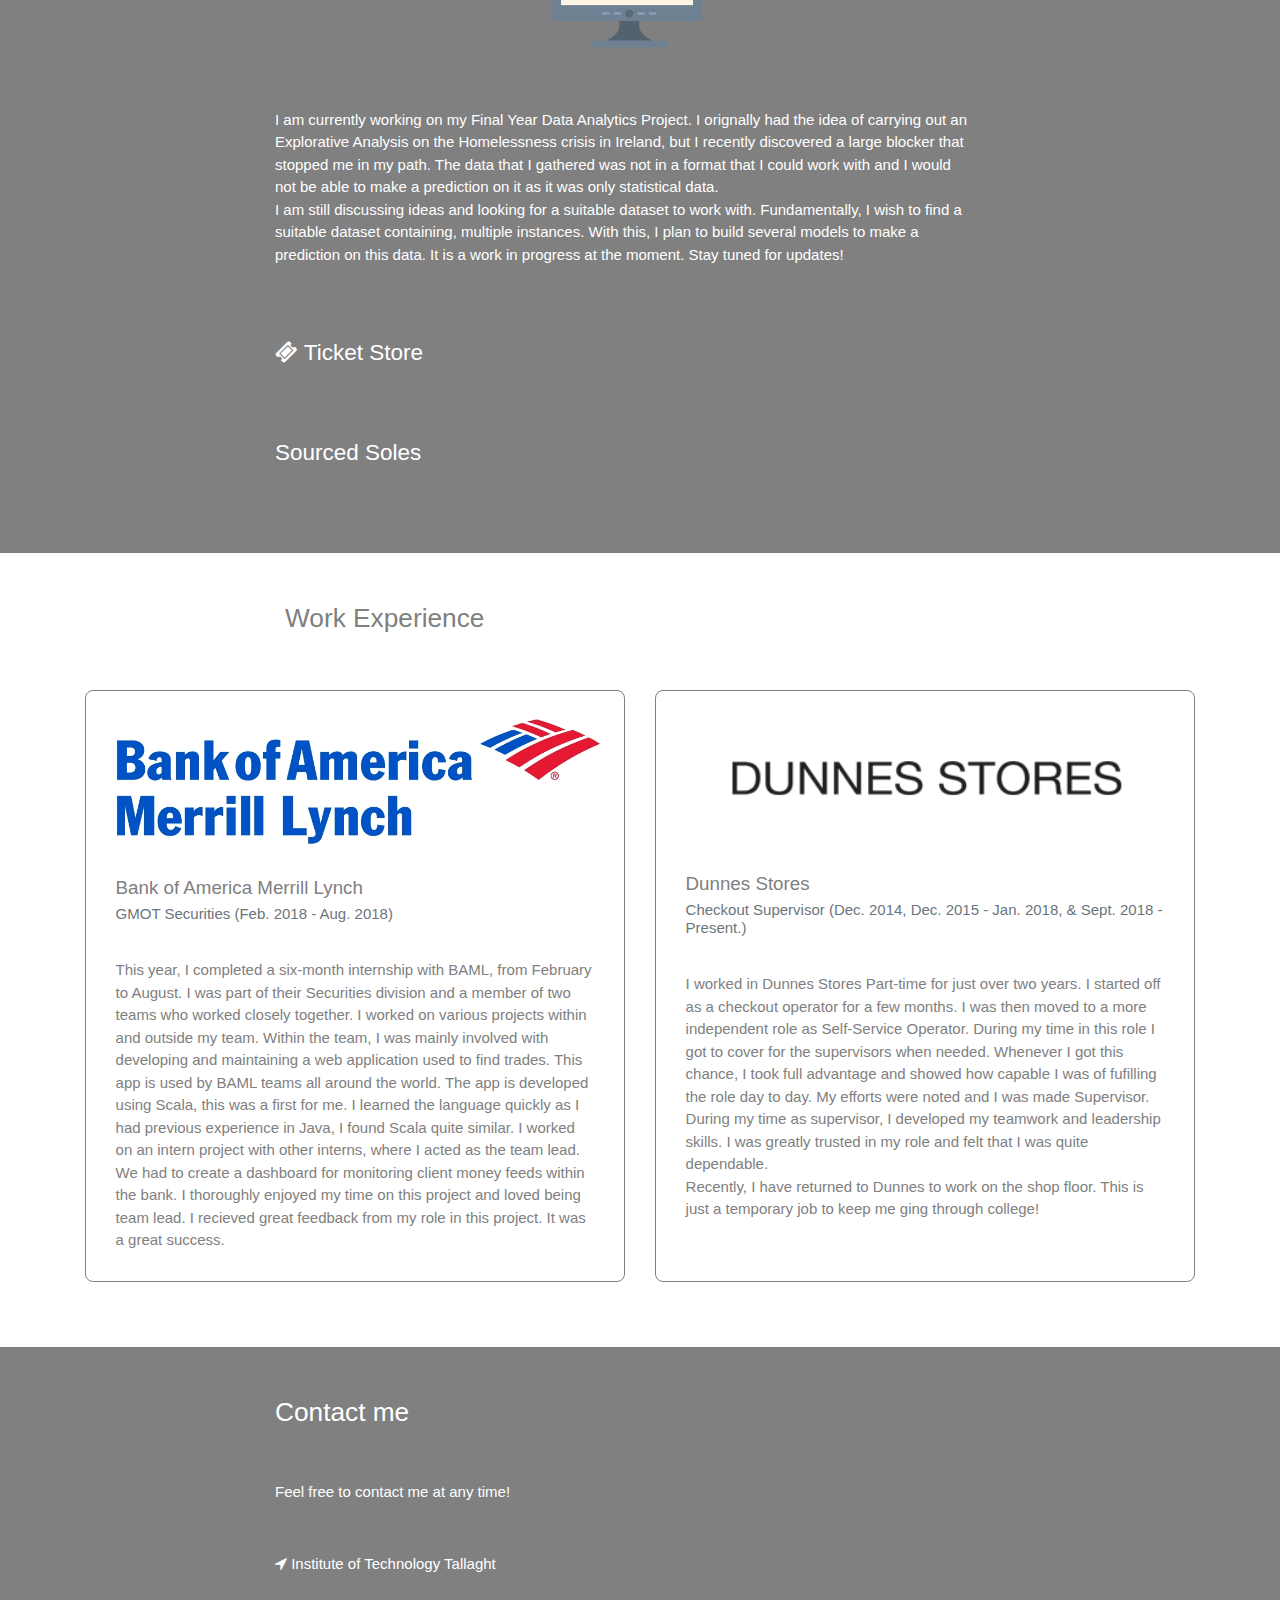
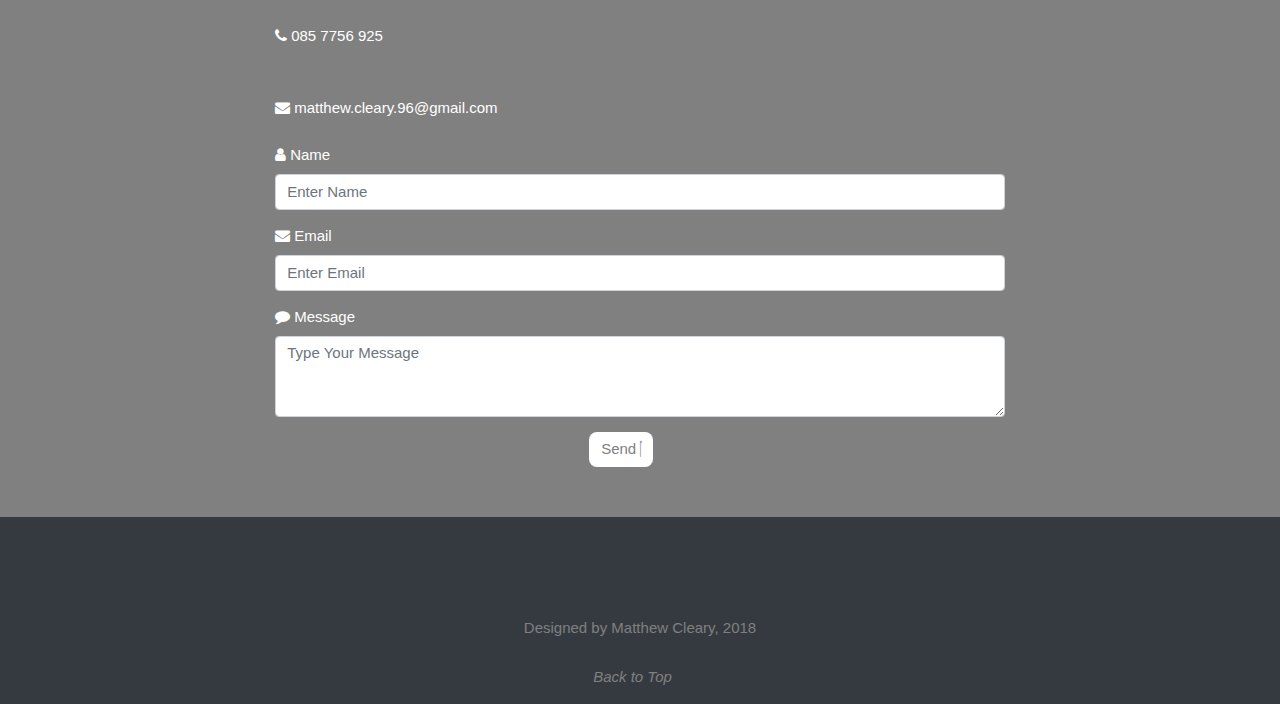
==== commit 64a417a5: "Finished product" ====
--- a/index.html
+++ b/index.html
@@ -85,7 +85,7 @@
                   <p style="font-size: 20px;">
                       <i class="fa fa-phone"></i> Phone: 085 7756 925<br>
                       <i class="fa fa-envelope"></i> Email: matthew.cleary.96@gmail.com<br>
-                      <i class="fa fa-linkedin-square"></i> LinkedIn: <a style="color: grey" target="_blank" href="https://www.w3schools.com/bootstrap4/default.asp"><strong>Matthew Cleary</strong></a>
+                      <i class="fa fa-linkedin-square"></i> LinkedIn: <a style="color: grey" target="_blank" href="https://www.linkedin.com/in/matthewcleary96/"><strong>Matthew Cleary</strong></a>
                   </p>
                 </div>
                 <div class="modal-footer">
@@ -95,17 +95,11 @@
             </div>
         </div>
       </div>
-      <div class="col-md-4 mx-auto text-center">
-        <div class="row">
+      <div class="col-md-4 mx-auto">
           <div class="input-group">
-              <input class="form-control border-secondary py-2" type="search" placeholder="Search...">
-              <div class="input-group-append">
-                  <button id="search" class="btn btn-outline-secondary" type="button">
-                      <i class="fa fa-search"></i>
-                  </button>
-              </div>
-          </div>
-        </div>
+              <input type="text" name="search" class="form-control" placeholder="Search...">
+              <button type="button" class="btn"><i class="fa fa-search"></i></button>
+        </div>               
       </div>
       <div class="col-md-8 mx-auto text-center">
         <a class="LI-simple-link" href='https://www.linkedin.com/in/matthewcleary96' target="_blank"><i class="fa fa-linkedin-square" style="font-size:50px"></i></a>
@@ -423,6 +417,8 @@
                   <div class="progress-bar bg-secondary progress-bar-animated progress-bar-striped active" role="progressbar" aria-valuenow="85" aria-valuemin="0" aria-valuemax="100" style="width:85%"></div> 
                 </div>
               <br>
+          </div>
+          <div class="col-md-8 mx-auto" style="margin-top: 1%">
               <span class="progress-title">Team Work</span>
               <span class="progress-percent">75%</span>
               <img src="images/team.png" alt="Avatar" class="progress-img">
@@ -430,6 +426,8 @@
                   <div class="progress-bar bg-secondary progress-bar-animated progress-bar-striped active" role="progressbar" aria-valuenow="75" aria-valuemin="0" aria-valuemax="100" style="width:75%"></div>
                 </div>
                 <br>
+          </div>
+          <div class="col-md-8 mx-auto" style="margin-top: 1%">
               <span class="progress-title">Leadership</span>
               <span class="progress-percent">80%</span>
               <img src="images/lead.png" alt="Avatar" class="progress-img">
@@ -437,6 +435,8 @@
                   <div class="progress-bar bg-secondary progress-bar-animated progress-bar-striped active" role="progressbar" aria-valuenow="80" aria-valuemin="0" aria-valuemax="100" style="width:80%"></div>
                 </div>
                 <br>
+          </div>
+          <div class="col-md-8 mx-auto" style="margin-top: 1%">
               <span class="progress-title">Linux</span>
               <span class="progress-percent">60%</span>
               <img src="images/linux.png" alt="Avatar" class="progress-img">
@@ -444,6 +444,8 @@
                   <div class="progress-bar bg-secondary progress-bar-animated progress-bar-striped active" role="progressbar" aria-valuenow="60" aria-valuemin="0" aria-valuemax="100" style="width:60%"></div>
                 </div>
                 <br>
+            </div>
+            <div class="col-md-8 mx-auto" style="margin-top: 1%">
               <span class="progress-title">Data Analytics</span>
               <span class="progress-percent">70%</span>
               <img src="images/data.png" alt="Avatar" class="progress-img">
@@ -451,6 +453,8 @@
                   <div class="progress-bar bg-secondary progress-bar-animated progress-bar-striped active" role="progressbar" aria-valuenow="70" aria-valuemin="0" aria-valuemax="100" style="width:70%"></div>
                 </div>
                 <br>
+              </div>
+              <div class="col-md-8 mx-auto" style="margin-top: 1%">
               <span class="progress-title">Database (SQL, JDBC)</span>
               <span class="progress-percent">75%</span>
               <img src="images/db.png" alt="Avatar" class="progress-img">
@@ -458,11 +462,15 @@
                   <div class="progress-bar bg-secondary progress-bar-animated progress-bar-striped active" role="progressbar" aria-valuenow="75" aria-valuemin="0" aria-valuemax="100" style="width:75%"></div>
                 </div>
                 <br>
+              </div>
+              <div class="col-md-8 mx-auto" style="margin-top: 1%">
               <span class="progress-title">HTML, CSS, Bootstrap, JavaPlay, NodeJS</span>
               <span class="progress-percent">85%</span>
               <img src="images/web.png" alt="Avatar" class="progress-img">
                 <div class="progress">
                   <div class="progress-bar bg-secondary progress-bar-animated progress-bar-striped active" role="progressbar" aria-valuenow="85" aria-valuemin="0" aria-valuemax="100" style="width:85%"></div>
+              </div>
+              <br>
               </div>
           </div>
         </div>        
@@ -641,20 +649,19 @@
 
 
     <footer class="py-1 bg-dark">
-      <div class="container-fluid">
-        <div class="col-md-8" style="margin-left: 40%">
-          <p class="text-left" style="margin-bottom: 2%">Designed by Matthew Cleary, 2018</p>
-          <ul class="social_footer_ul">
-            <li><a href='https://www.linkedin.com/in/matthewcleary96' target="_blank"><i class="fab fa-linkedin"></i></a></li>
-            <li><a href="https://github.com/MattCleary" target="_blank"><i class="fab fa-git"></i></a></li>            
-          </ul> 
+      <div class="container">
+        <div class="row">
+        <div class="col-md-4"></div> 
+        <div class="col-md-4 text-center" style="padding-top: 25px">
+            <a href='https://www.linkedin.com/in/matthewcleary96' target="_blank"><i class="fab fa-linkedin" style ="font-size: 30px"></i></a>
+            <a href="https://github.com/MattCleary" target="_blank"><i class="fab fa-git" style ="font-size: 30px"></i></a>  
+          <p class="text-center">Designed by Matthew Cleary, 2018</p>
+          <a class="navbar-brand js-scroll-trigger" href="#page-top"><button class="btn bg-dark"><i class="far fa-arrow-alt-circle-up"> Back to Top</i></button></a>
         </div>  
-        <div class="col-md-8" style="margin-left: 43.5%">
-            <a class="navbar-brand js-scroll-trigger" href="#page-top"><button class="btn bg-dark"><i class="far fa-arrow-alt-circle-up"> Back to Top</i></button></a>
-        </div>       
+        <div class="col-md-4"></div>       
       </div>
+    </div>
     </footer>
-      </footer> 
 
     <!-- Bootstrap core JavaScript -->
     <script src="vendor/jquery/jquery.min.js"></script>
@@ -671,4 +678,4 @@
 
   </body>
 
-</html>+</html>
--- a/css/cv.css
+++ b/css/cv.css
@@ -1,3 +1,8 @@
+#mainNav,
+.footer{
+	max-width: 100vw !important;
+}
+
 header {
 	background-color: grey;
 	padding-top: 8em;
@@ -30,11 +35,13 @@
 
 #carousel {
 	float: center;
+	border-top-left-radius: 12px;
 }
 
 .carousel-inner {
 	width: 500px;
 	height: 250px;
+	max-width: 100%;
 }
 
 #avatarhead {
@@ -288,35 +295,6 @@
     transform: scale(1.1);
 }
 
-.social_footer_ul {
-	display: table;
-	list-style-type: none;  
-}
-
-.social_footer_ul li {
-	padding-left: 20px;
-	float: left; 
-}
-
-.social_footer_ul li a { 
-	color:grey; 
-	border: 1px solid grey; 
-	padding: 8px;
-	border-radius: 50%;
-	justify-content: center;
-}
-
-.social_footer_ul li i {  
-	width: 20px; 
-	height: 20px; 
-	text-align: center;
-}
-
-.social_footer_ul li a:hover {
-	color: white;
-	background-color: #007bff;
-}
-
 #contact-me p {
 	text-align: left;
 	color: white;
@@ -344,7 +322,11 @@
 	font-size: 20px;
 }
 
-#footer-btn {
+.footer-btn {
 	float: right;
 	margin-bottom: 20%;
+}
+
+footer a {
+	padding: 5px;
 }